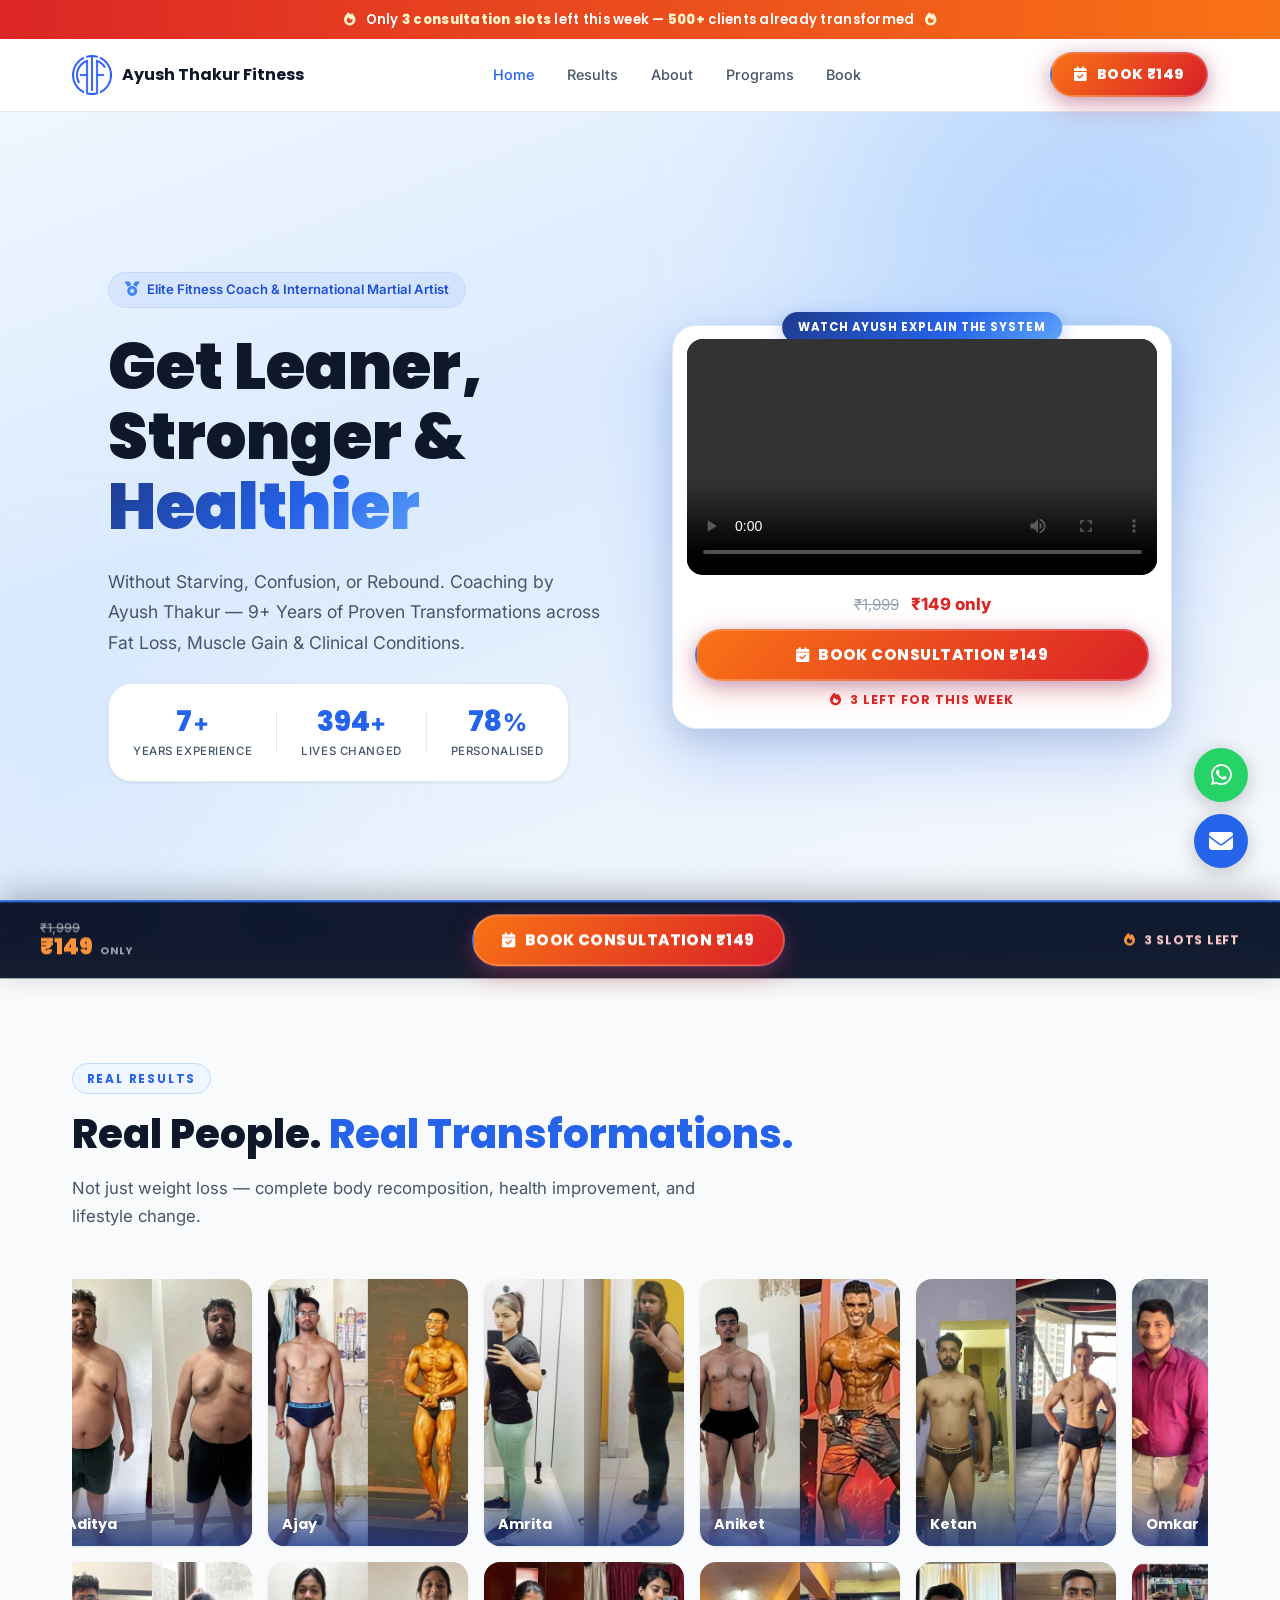
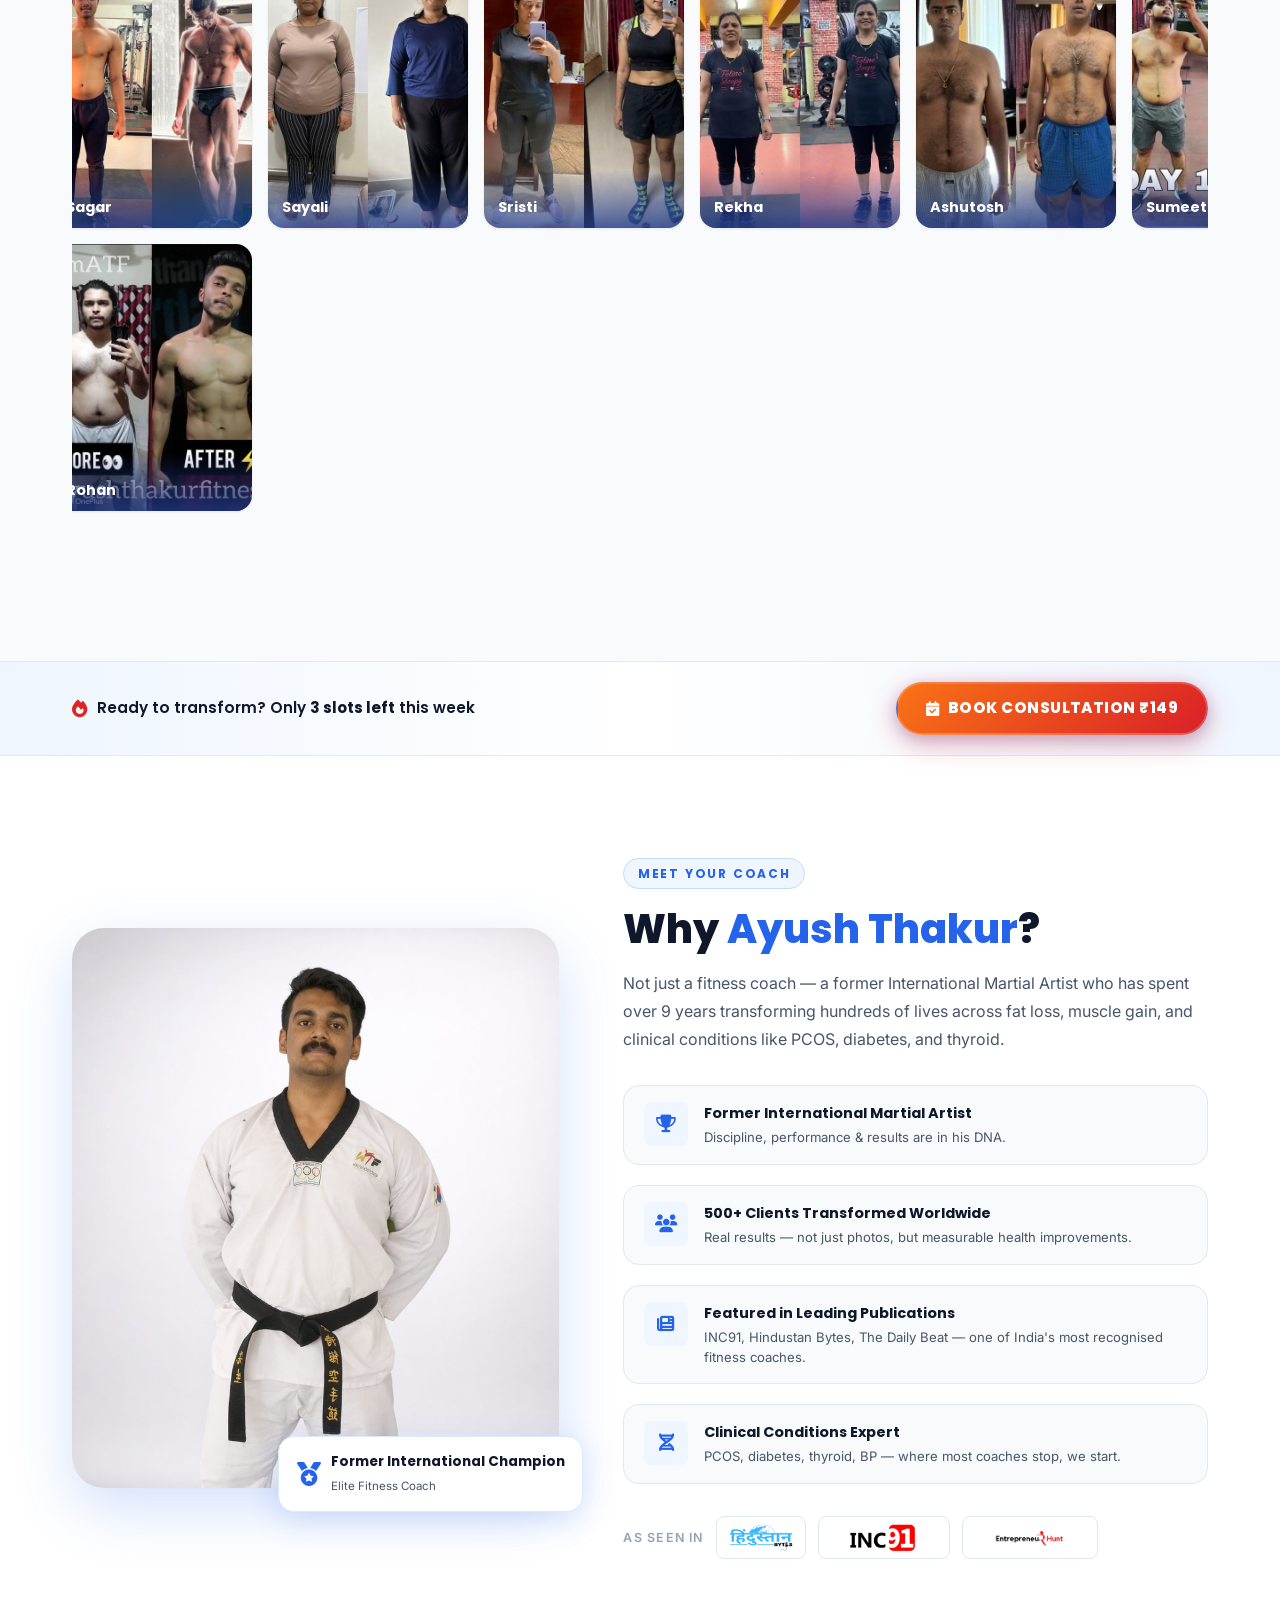
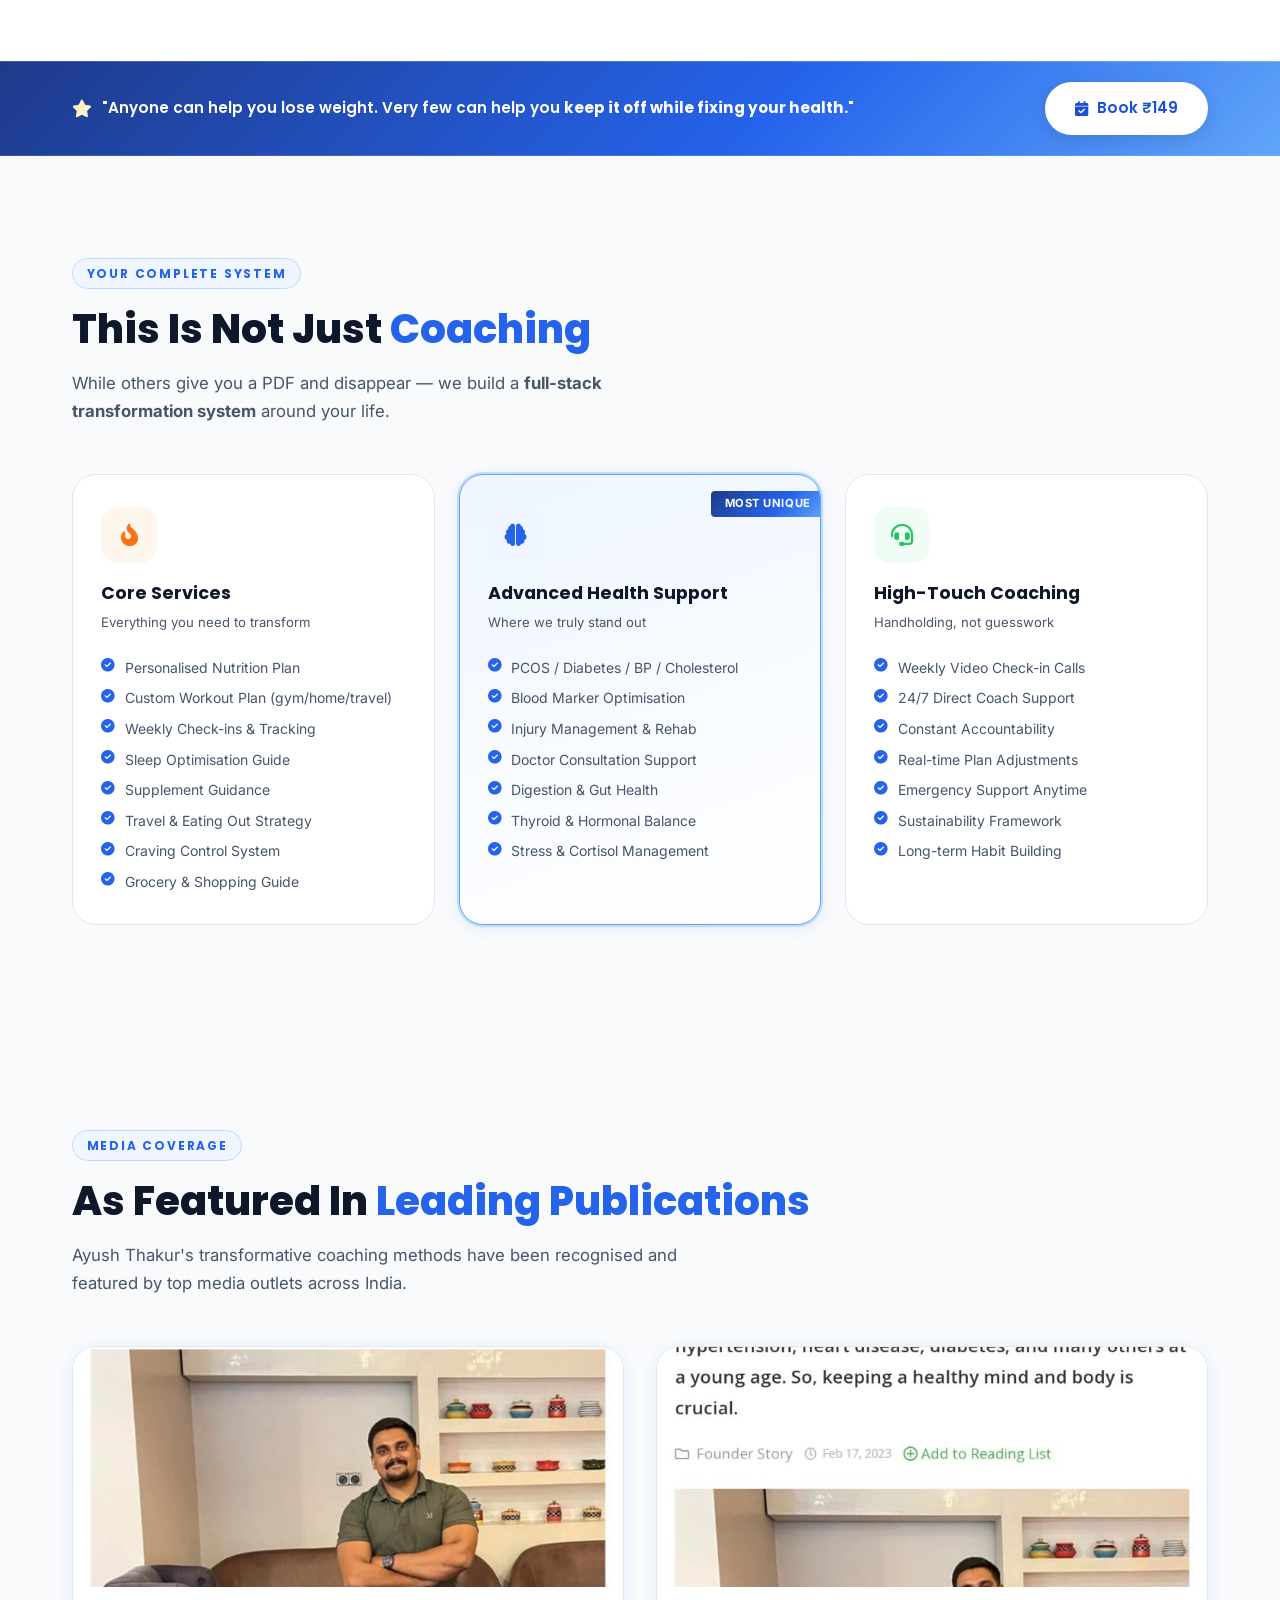
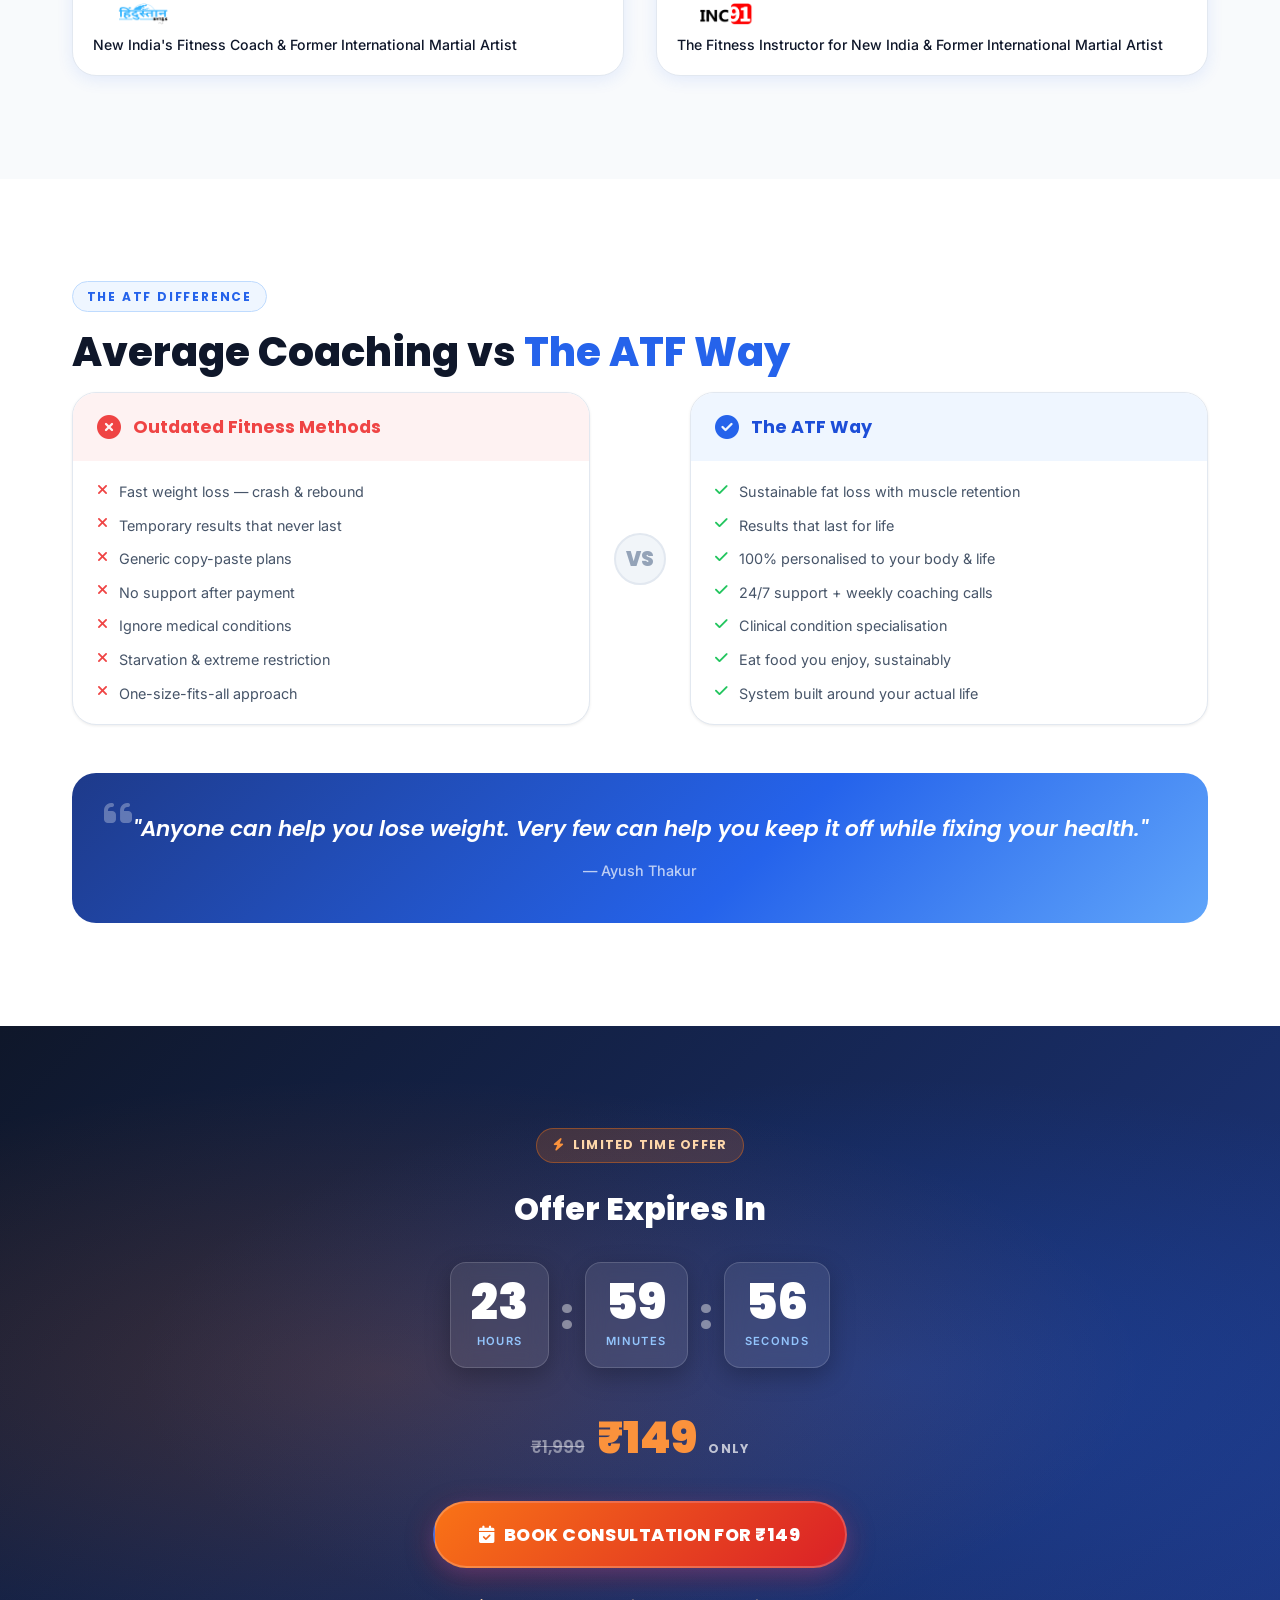
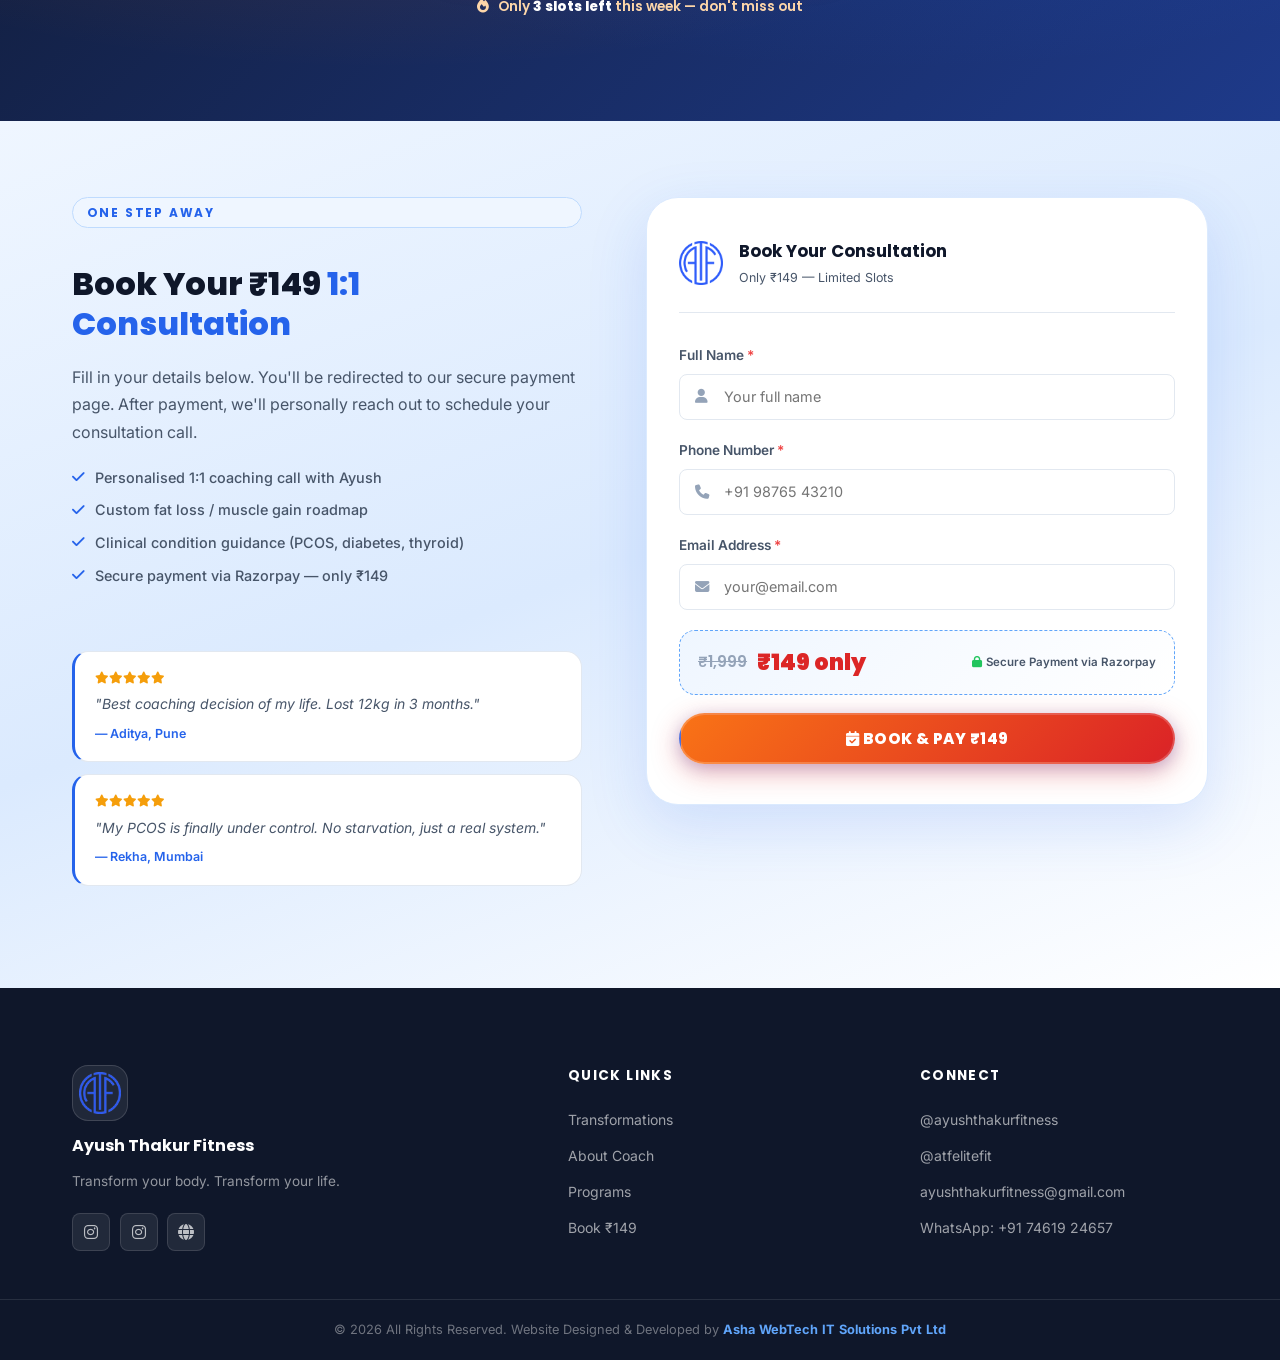
==== website/index.html @ 7e5366d6 "auto-commit for 009d2a69-27e5-4f21-a8a7-8f1dfe9dafe6" ====
<!DOCTYPE html>
<html lang="en">
<head>
    <meta charset="UTF-8">
    <meta name="viewport" content="width=device-width, initial-scale=1.0">
    <meta name="description" content="Book a 1:1 Consultation with Ayush Thakur — Elite Fitness Coach & Former International Martial Artist. Fat Loss, Muscle Gain & Clinical Conditions. Only ₹149.">
    <title>Ayush Thakur Fitness | Book Your ₹149 Consultation</title>
    <link rel="icon" type="image/x-icon" href="favicon.ico">
    <link rel="icon" type="image/png" sizes="32x32" href="images/favicon-32.png">
    <link rel="apple-touch-icon" href="images/apple-touch-icon.png">
    <link rel="preconnect" href="https://fonts.googleapis.com">
    <link rel="preconnect" href="https://fonts.gstatic.com" crossorigin>
    <link href="https://fonts.googleapis.com/css2?family=Poppins:wght@400;500;600;700;800;900&family=Inter:wght@400;500;600&display=swap" rel="stylesheet">
    <link rel="stylesheet" href="https://cdnjs.cloudflare.com/ajax/libs/font-awesome/6.5.0/css/all.min.css">
    <link rel="stylesheet" href="css/style.css">

    <!-- Meta Pixel -->
    <script>
    !function(f,b,e,v,n,t,s)
    {if(f.fbq)return;n=f.fbq=function(){n.callMethod?
    n.callMethod.apply(n,arguments):n.queue.push(arguments)};
    if(!f._fbq)f._fbq=n;n.push=n;n.loaded=!0;n.version='2.0';
    n.queue=[];t=b.createElement(e);t.async=!0;
    t.src=v;s=b.getElementsByTagName(e)[0];
    s.parentNode.insertBefore(t,s)}(window,document,'script',
    'https://connect.facebook.net/en_US/fbevents.js');
    fbq('init', '891206890606172');
    fbq('track', 'PageView');
    </script>
    <noscript><img height="1" width="1" style="display:none" src="https://www.facebook.com/tr?id=891206890606172&ev=PageView&noscript=1"/></noscript>
</head>
<body>

<!-- ========== URGENCY BANNER ========== -->
<div class="urgency-banner" data-testid="urgency-banner">
    <i class="fas fa-fire urgency-icon-left"></i>
    <span class="urgency-scroll">Only <strong>3 consultation slots</strong> left this week &mdash; <strong>500+</strong> clients already transformed</span>
    <i class="fas fa-fire urgency-icon-right"></i>
</div>

<!-- ========== VIEWER COUNT BAR (removed per client request) ========== -->

<!-- ========== NAVBAR ========== -->
<nav class="navbar" id="navbar" data-testid="navbar">
    <div class="container nav-inner">
        <a href="#hero" class="nav-logo" data-testid="nav-logo">
            <img src="images/logo.png" alt="ATF Fitness" height="44">
            <span>Ayush Thakur Fitness</span>
        </a>
        <ul class="nav-links" id="navLinks" data-testid="nav-links">
            <li><a href="#hero">Home</a></li>
            <li><a href="#results">Results</a></li>
            <li><a href="#about">About</a></li>
            <li><a href="#services">Programs</a></li>
            <li><a href="#book-form">Book</a></li>
        </ul>
        <a href="#book-form" class="btn btn-cta-pulse nav-cta" data-testid="nav-cta-btn">
            <i class="fas fa-calendar-check"></i> Book &#8377;149
        </a>
        <button class="nav-toggle" id="navToggle" aria-label="Toggle menu" data-testid="nav-toggle-btn">
            <i class="fas fa-bars" id="navIcon"></i>
        </button>
    </div>
    <div class="mobile-menu" id="mobileMenu" data-testid="mobile-menu">
        <a href="#hero" class="mobile-link">Home</a>
        <a href="#results" class="mobile-link">Results</a>
        <a href="#about" class="mobile-link">About</a>
        <a href="#services" class="mobile-link">Programs</a>
        <a href="#book-form" class="btn btn-cta-pulse mobile-cta" data-testid="mobile-cta-btn">
            <i class="fas fa-calendar-check"></i> Book Consultation &#8377;149
        </a>
    </div>
</nav>

<!-- ========== HERO WITH VIDEO ========== -->
<section class="hero" id="hero" data-testid="hero-section">
    <div class="hero-bg">
        <div class="hero-blob hero-blob-1"></div>
        <div class="hero-blob hero-blob-2"></div>
    </div>
    <div class="container hero-grid">
        <div class="hero-content" data-testid="hero-content">
            <div class="hero-badge" data-testid="hero-badge">
                <i class="fas fa-medal"></i>
                <span>Elite Fitness Coach &amp; International Martial Artist</span>
            </div>
            <h1 class="hero-h1">
                Get Leaner,<br>Stronger &amp;<br>
                <span class="highlight-text">Healthier</span>
            </h1>
            <p class="hero-sub">
                Without Starving, Confusion, or Rebound. Coaching by Ayush Thakur &mdash; 9+ Years of Proven Transformations across Fat Loss, Muscle Gain &amp; Clinical Conditions.
            </p>
            <div class="hero-stats" data-testid="hero-stats">
                <div class="stat">
                    <div class="stat-top"><span class="stat-num" data-target="9">0</span><span class="stat-suffix">+</span></div>
                    <span class="stat-lbl">Years Experience</span>
                </div>
                <div class="stat-sep"></div>
                <div class="stat">
                    <div class="stat-top"><span class="stat-num" data-target="500">0</span><span class="stat-suffix">+</span></div>
                    <span class="stat-lbl">Lives Changed</span>
                </div>
                <div class="stat-sep"></div>
                <div class="stat">
                    <div class="stat-top"><span class="stat-num" data-target="100">0</span><span class="stat-suffix">%</span></div>
                    <span class="stat-lbl">Personalised</span>
                </div>
            </div>
        </div>
        <!-- YouTube Video -->
        <div class="hero-video-col" data-testid="hero-video-col">
            <div class="video-frame">
                <div class="video-badge-top">Watch Ayush Explain the System</div>
                <div class="video-wrap" data-testid="hero-video">
                    <video controls playsinline webkit-playsinline preload="metadata">
                        <source src="https://atf.ayushthakurfitness.com/video.mp4" type="video/mp4">
                    </video>
                </div>
                <div class="video-cta-below">
                    <div class="price-row-sm">
                        <s>&#8377;1,999</s> &nbsp;<strong>&#8377;149 only</strong>
                    </div>
                    <a href="#book-form" class="btn btn-cta-pulse btn-full" data-testid="video-cta-btn">
                        <i class="fas fa-calendar-check"></i> Book Consultation &#8377;149
                    </a>
                    <p class="slots-sm"><i class="fas fa-fire"></i> 3 LEFT FOR THIS WEEK</p>
                </div>
            </div>
        </div>
    </div>
</section>

<!-- ========== MARQUEE ========== -->
<div class="marquee-strip" data-testid="marquee-strip">
    <div class="marquee-track">
        <div class="marquee-content">
            <span><i class="fas fa-bolt"></i> Fat Loss</span>
            <span><i class="fas fa-dumbbell"></i> Muscle Gain</span>
            <span><i class="fas fa-heart-pulse"></i> PCOS Management</span>
            <span><i class="fas fa-droplet"></i> Diabetes &amp; Thyroid</span>
            <span><i class="fas fa-arrows-rotate"></i> Lifestyle Transformation</span>
            <span><i class="fas fa-chart-line"></i> Blood Marker Optimisation</span>
            <span><i class="fas fa-person-running"></i> Injury Rehab</span>
            <span><i class="fas fa-moon"></i> Sleep Optimisation</span>
            <span><i class="fas fa-bolt"></i> Fat Loss</span>
            <span><i class="fas fa-dumbbell"></i> Muscle Gain</span>
            <span><i class="fas fa-heart-pulse"></i> PCOS Management</span>
            <span><i class="fas fa-droplet"></i> Diabetes &amp; Thyroid</span>
            <span><i class="fas fa-arrows-rotate"></i> Lifestyle Transformation</span>
            <span><i class="fas fa-chart-line"></i> Blood Marker Optimisation</span>
            <span><i class="fas fa-person-running"></i> Injury Rehab</span>
            <span><i class="fas fa-moon"></i> Sleep Optimisation</span>
        </div>
    </div>
</div>

<!-- ========== RESULTS / TRANSFORMATIONS ========== -->
<section class="section bg-light" id="results" data-testid="results-section">
    <div class="container">
        <div class="section-label">Real Results</div>
        <h2 class="section-h2">Real People. <span class="text-blue">Real Transformations.</span></h2>
        <p class="section-sub">Not just weight loss — complete body recomposition, health improvement, and lifestyle change.</p>
        <div class="transform-scroll-wrapper" data-testid="transformation-scroll">
            <div class="transform-grid" id="transformGrid" data-testid="transformation-grid">
                <div class="t-card" data-testid="t-aditya" data-lb-img="images/transformations/Aditya.jpg" data-lb-name="Aditya"><img src="images/transformations/Aditya.jpg" alt="Aditya Transformation" loading="lazy"><div class="t-overlay"><span>Aditya</span></div></div>
                <div class="t-card" data-testid="t-ajay" data-lb-img="images/transformations/Ajay.jpg" data-lb-name="Ajay"><img src="images/transformations/Ajay.jpg" alt="Ajay Transformation" loading="lazy"><div class="t-overlay"><span>Ajay</span></div></div>
                <div class="t-card" data-testid="t-amrita" data-lb-img="images/transformations/Amrita.jpg" data-lb-name="Amrita"><img src="images/transformations/Amrita.jpg" alt="Amrita Transformation" loading="lazy"><div class="t-overlay"><span>Amrita</span></div></div>
                <div class="t-card" data-testid="t-aniket" data-lb-img="images/transformations/Aniket.jpg" data-lb-name="Aniket"><img src="images/transformations/Aniket.jpg" alt="Aniket Transformation" loading="lazy"><div class="t-overlay"><span>Aniket</span></div></div>
                <div class="t-card" data-testid="t-ketan" data-lb-img="images/transformations/Ketan.jpg" data-lb-name="Ketan"><img src="images/transformations/Ketan.jpg" alt="Ketan Transformation" loading="lazy"><div class="t-overlay"><span>Ketan</span></div></div>
                <div class="t-card" data-testid="t-omkar" data-lb-img="images/transformations/Omkar.jpg" data-lb-name="Omkar"><img src="images/transformations/Omkar.jpg" alt="Omkar Transformation" loading="lazy"><div class="t-overlay"><span>Omkar</span></div></div>
                <div class="t-card" data-testid="t-sagar" data-lb-img="images/transformations/Sagar.jpg" data-lb-name="Sagar"><img src="images/transformations/Sagar.jpg" alt="Sagar Transformation" loading="lazy"><div class="t-overlay"><span>Sagar</span></div></div>
                <div class="t-card" data-testid="t-sayali" data-lb-img="images/transformations/Sayali.jpg" data-lb-name="Sayali"><img src="images/transformations/Sayali.jpg" alt="Sayali Transformation" loading="lazy"><div class="t-overlay"><span>Sayali</span></div></div>
                <div class="t-card" data-testid="t-sristi" data-lb-img="images/transformations/Sristi.jpg" data-lb-name="Sristi"><img src="images/transformations/Sristi.jpg" alt="Sristi Transformation" loading="lazy"><div class="t-overlay"><span>Sristi</span></div></div>
                <div class="t-card" data-testid="t-rekha" data-lb-img="images/transformations/Rekha.jpg" data-lb-name="Rekha"><img src="images/transformations/Rekha.jpg" alt="Rekha Transformation" loading="lazy"><div class="t-overlay"><span>Rekha</span></div></div>
                <div class="t-card" data-testid="t-ashutosh" data-lb-img="images/transformations/Ashutosh.jpg" data-lb-name="Ashutosh"><img src="images/transformations/Ashutosh.jpg" alt="Ashutosh Transformation" loading="lazy"><div class="t-overlay"><span>Ashutosh</span></div></div>
                <div class="t-card" data-testid="t-sumeet" data-lb-img="images/transformations/Sumeet.jpg" data-lb-name="Sumeet"><img src="images/transformations/Sumeet.jpg" alt="Sumeet Transformation" loading="lazy"><div class="t-overlay"><span>Sumeet</span></div></div>
                <div class="t-card" data-testid="t-rohan" data-lb-img="images/transformations/Rohan raut.jpg" data-lb-name="Rohan"><img src="images/transformations/Rohan raut.jpg" alt="Rohan Transformation" loading="lazy"><div class="t-overlay"><span>Rohan</span></div></div>
            </div>
        </div>
    </div>
</section>

<!-- ========== BOOK CTA STRIP 1 ========== -->
<div class="cta-strip" data-testid="cta-strip-1">
    <div class="container cta-strip-inner">
        <div class="cta-strip-text">
            <i class="fas fa-fire"></i>
            <span>Ready to transform? Only <strong>3 slots left</strong> this week</span>
        </div>
        <a href="#book-form" class="btn btn-cta-pulse" data-testid="cta-strip-1-btn">
            <i class="fas fa-calendar-check"></i> Book Consultation &#8377;149
        </a>
    </div>
</div>

<!-- ========== INTRODUCTION / ABOUT ========== -->
<section class="section bg-white" id="about" data-testid="about-section">
    <div class="container">
        <div class="cred-grid">
            <div class="cred-img-col reveal-left" data-testid="cred-img-col">
                <div class="cred-img-wrap">
                    <img src="images/coach/coach_new_2.jpg" alt="Ayush Thakur - Former International Champion & Fitness Coach" class="cred-img" loading="lazy">
                    <div class="cred-float-badge" data-testid="cred-float-badge">
                        <i class="fas fa-medal"></i>
                        <div>
                            <strong>Former International Champion</strong>
                            <span>Elite Fitness Coach</span>
                        </div>
                    </div>
                </div>
            </div>
            <div class="cred-content-col reveal-right" data-testid="cred-content">
                <div class="section-label">Meet Your Coach</div>
                <h2 class="section-h2">Why <span class="text-blue">Ayush Thakur</span>?</h2>
                <p class="cred-desc">Not just a fitness coach — a former International Martial Artist who has spent over 9 years transforming hundreds of lives across fat loss, muscle gain, and clinical conditions like PCOS, diabetes, and thyroid.</p>
                <div class="cred-highlights" data-testid="cred-highlights">
                    <div class="cred-item">
                        <div class="cred-icon"><i class="fas fa-trophy"></i></div>
                        <div><strong>Former International Martial Artist</strong><p>Discipline, performance &amp; results are in his DNA.</p></div>
                    </div>
                    <div class="cred-item">
                        <div class="cred-icon"><i class="fas fa-users"></i></div>
                        <div><strong>500+ Clients Transformed Worldwide</strong><p>Real results — not just photos, but measurable health improvements.</p></div>
                    </div>
                    <div class="cred-item">
                        <div class="cred-icon"><i class="fas fa-newspaper"></i></div>
                        <div><strong>Featured in Leading Publications</strong><p>INC91, Hindustan Bytes, The Daily Beat — one of India's most recognised fitness coaches.</p></div>
                    </div>
                    <div class="cred-item">
                        <div class="cred-icon"><i class="fas fa-dna"></i></div>
                        <div><strong>Clinical Conditions Expert</strong><p>PCOS, diabetes, thyroid, BP — where most coaches stop, we start.</p></div>
                    </div>
                </div>
                <div class="press-row" data-testid="press-row">
                    <span class="press-label">As seen in</span>
                    <a href="https://hindustanbytes.com/ayush-thakur-new-indias-fitness-coach-and-a-former-international-martial-artist" target="_blank" rel="noopener" class="press-logo-link" data-testid="press-hindustan">
                        <img src="images/Hindustan Bytes.png" alt="Hindustan Bytes" class="press-logo-img">
                    </a>
                    <a href="https://www.inc91.com/ayush-thakur-is-the-fitness-instructor-for-new-india-and-a-former-international-martial-artist" target="_blank" rel="noopener" class="press-logo-link" data-testid="press-inc91">
                        <img src="images/INC91.png" alt="INC91" class="press-logo-img">
                    </a>
                    <a href="https://www.entrepreneurhunt.com/ayush-thakur-new-indias-fitness-coach-and-a-former-international-martial-artist" target="_blank" rel="noopener" class="press-logo-link" data-testid="press-entrepreneurhunt">
                        <img src="images/Entrepreneur Hunt.png" alt="Entrepreneur Hunt" class="press-logo-img">
                    </a>
                </div>
            </div>
        </div>
    </div>
</section>

<!-- ========== BOOK CTA STRIP 2 ========== -->
<div class="cta-strip cta-strip-dark" data-testid="cta-strip-2">
    <div class="container cta-strip-inner">
        <div class="cta-strip-text">
            <i class="fas fa-star"></i>
            <span>"Anyone can help you lose weight. Very few can help you <strong>keep it off while fixing your health.</strong>"</span>
        </div>
        <a href="#book-form" class="btn btn-white" data-testid="cta-strip-2-btn">
            <i class="fas fa-calendar-check"></i> Book &#8377;149
        </a>
    </div>
</div>

<!-- ========== SERVICES / FULL-STACK SYSTEM ========== -->
<section class="section bg-light" id="services" data-testid="services-section">
    <div class="container">
        <div class="section-label">Your Complete System</div>
        <h2 class="section-h2">This Is Not Just <span class="text-blue">Coaching</span></h2>
        <p class="section-sub">While others give you a PDF and disappear — we build a <strong>full-stack transformation system</strong> around your life.</p>
        <div class="services-grid" data-testid="services-grid">
            <div class="service-card reveal" data-testid="service-core">
                <div class="service-card-top">
                    <div class="scard-icon orange"><i class="fas fa-fire-flame-curved"></i></div>
                    <h3>Core Services</h3><p>Everything you need to transform</p>
                </div>
                <ul class="check-list">
                    <li><i class="fas fa-check-circle"></i> Personalised Nutrition Plan</li>
                    <li><i class="fas fa-check-circle"></i> Custom Workout Plan (gym/home/travel)</li>
                    <li><i class="fas fa-check-circle"></i> Weekly Check-ins &amp; Tracking</li>
                    <li><i class="fas fa-check-circle"></i> Sleep Optimisation Guide</li>
                    <li><i class="fas fa-check-circle"></i> Supplement Guidance</li>
                    <li><i class="fas fa-check-circle"></i> Travel &amp; Eating Out Strategy</li>
                    <li><i class="fas fa-check-circle"></i> Craving Control System</li>
                    <li><i class="fas fa-check-circle"></i> Grocery &amp; Shopping Guide</li>
                </ul>
            </div>
            <div class="service-card service-featured reveal" data-testid="service-advanced">
                <div class="service-badge-ribbon">Most Unique</div>
                <div class="service-card-top">
                    <div class="scard-icon blue"><i class="fas fa-brain"></i></div>
                    <h3>Advanced Health Support</h3><p>Where we truly stand out</p>
                </div>
                <ul class="check-list">
                    <li><i class="fas fa-check-circle"></i> PCOS / Diabetes / BP / Cholesterol</li>
                    <li><i class="fas fa-check-circle"></i> Blood Marker Optimisation</li>
                    <li><i class="fas fa-check-circle"></i> Injury Management &amp; Rehab</li>
                    <li><i class="fas fa-check-circle"></i> Doctor Consultation Support</li>
                    <li><i class="fas fa-check-circle"></i> Digestion &amp; Gut Health</li>
                    <li><i class="fas fa-check-circle"></i> Thyroid &amp; Hormonal Balance</li>
                    <li><i class="fas fa-check-circle"></i> Stress &amp; Cortisol Management</li>
                </ul>
            </div>
            <div class="service-card reveal" data-testid="service-coaching">
                <div class="service-card-top">
                    <div class="scard-icon green"><i class="fas fa-headset"></i></div>
                    <h3>High-Touch Coaching</h3><p>Handholding, not guesswork</p>
                </div>
                <ul class="check-list">
                    <li><i class="fas fa-check-circle"></i> Weekly Video Check-in Calls</li>
                    <li><i class="fas fa-check-circle"></i> 24/7 Direct Coach Support</li>
                    <li><i class="fas fa-check-circle"></i> Constant Accountability</li>
                    <li><i class="fas fa-check-circle"></i> Real-time Plan Adjustments</li>
                    <li><i class="fas fa-check-circle"></i> Emergency Support Anytime</li>
                    <li><i class="fas fa-check-circle"></i> Sustainability Framework</li>
                    <li><i class="fas fa-check-circle"></i> Long-term Habit Building</li>
                </ul>
            </div>
        </div>
    </div>
</section>

<!-- ========== MEDIA COVERAGE SECTION ========== -->
<section class="section bg-light" id="media-coverage" data-testid="media-coverage-section">
    <div class="container">
        <div class="section-label">Media Coverage</div>
        <h2 class="section-h2">As Featured In <span class="text-blue">Leading Publications</span></h2>
        <p class="section-sub">Ayush Thakur's transformative coaching methods have been recognised and featured by top media outlets across India.</p>
        <div class="articles-grid" data-testid="articles-grid">
            <a href="https://hindustanbytes.com/ayush-thakur-new-indias-fitness-coach-and-a-former-international-martial-artist" target="_blank" rel="noopener" class="article-card" data-testid="article-hindustan">
                <div class="article-img-wrap">
                    <img src="images/Hindustan Bytes.jpeg" alt="Hindustan Bytes Article - Ayush Thakur" loading="lazy">
                    <div class="article-overlay"><i class="fas fa-external-link-alt"></i> Read Article</div>
                </div>
                <div class="article-info">
                    <img src="images/Hindustan Bytes.png" alt="Hindustan Bytes" class="article-pub-logo">
                    <p class="article-title">New India's Fitness Coach & Former International Martial Artist</p>
                </div>
            </a>
            <a href="https://www.inc91.com/ayush-thakur-is-the-fitness-instructor-for-new-india-and-a-former-international-martial-artist" target="_blank" rel="noopener" class="article-card" data-testid="article-inc91">
                <div class="article-img-wrap">
                    <img src="images/INC91.jpeg" alt="INC91 Article - Ayush Thakur" loading="lazy">
                    <div class="article-overlay"><i class="fas fa-external-link-alt"></i> Read Article</div>
                </div>
                <div class="article-info">
                    <img src="images/INC91.png" alt="INC91" class="article-pub-logo">
                    <p class="article-title">The Fitness Instructor for New India & Former International Martial Artist</p>
                </div>
            </a>
        </div>
    </div>
</section>

<!-- ========== PHILOSOPHY ========== -->
<section class="section bg-white" id="philosophy" data-testid="philosophy-section">
    <div class="container">
        <div class="section-label">The ATF Difference</div>
        <h2 class="section-h2">Average Coaching vs <span class="text-blue">The ATF Way</span></h2>
        <div class="philosophy-wrap reveal" data-testid="philosophy-compare">
            <div class="philo-col philo-bad">
                <div class="philo-header philo-header-bad"><i class="fas fa-times-circle"></i><h3>Outdated Fitness Methods</h3></div>
                <ul>
                    <li><i class="fas fa-times"></i> Fast weight loss &mdash; crash &amp; rebound</li>
                    <li><i class="fas fa-times"></i> Temporary results that never last</li>
                    <li><i class="fas fa-times"></i> Generic copy-paste plans</li>
                    <li><i class="fas fa-times"></i> No support after payment</li>
                    <li><i class="fas fa-times"></i> Ignore medical conditions</li>
                    <li><i class="fas fa-times"></i> Starvation &amp; extreme restriction</li>
                    <li><i class="fas fa-times"></i> One-size-fits-all approach</li>
                </ul>
            </div>
            <div class="philo-vs"><span>VS</span></div>
            <div class="philo-col philo-good">
                <div class="philo-header philo-header-good"><i class="fas fa-check-circle"></i><h3>The ATF Way</h3></div>
                <ul>
                    <li><i class="fas fa-check"></i> Sustainable fat loss with muscle retention</li>
                    <li><i class="fas fa-check"></i> Results that last for life</li>
                    <li><i class="fas fa-check"></i> 100% personalised to your body &amp; life</li>
                    <li><i class="fas fa-check"></i> 24/7 support + weekly coaching calls</li>
                    <li><i class="fas fa-check"></i> Clinical condition specialisation</li>
                    <li><i class="fas fa-check"></i> Eat food you enjoy, sustainably</li>
                    <li><i class="fas fa-check"></i> System built around your actual life</li>
                </ul>
            </div>
        </div>
        <div class="philosophy-quote" data-testid="philosophy-quote">
            <i class="fas fa-quote-left quote-icon"></i>
            <p>"Anyone can help you lose weight. Very few can help you keep it off while fixing your health."</p>
            <span>&mdash; Ayush Thakur</span>
        </div>
    </div>
</section>

<!-- ========== TIMER + URGENCY OFFER ========== -->
<section class="section timer-section" id="timer-offer" data-testid="timer-section">
    <div class="container timer-inner">
        <div class="timer-badge"><i class="fas fa-bolt"></i> Limited Time Offer</div>
        <h2 class="timer-h2">Offer Expires In</h2>
        <div class="timer-display" data-testid="countdown-timer">
            <div class="timer-block"><span id="t-hours">23</span><small>Hours</small></div>
            <div class="timer-colon">:</div>
            <div class="timer-block"><span id="t-mins">59</span><small>Minutes</small></div>
            <div class="timer-colon">:</div>
            <div class="timer-block"><span id="t-secs">59</span><small>Seconds</small></div>
        </div>
        <div class="timer-price">
            <s>&#8377;1,999</s>
            <span class="timer-price-now">&#8377;149 <small>only</small></span>
        </div>
        <a href="#book-form" class="btn btn-cta-pulse btn-xl" data-testid="timer-cta-btn">
            <i class="fas fa-calendar-check"></i> Book Consultation for &#8377;149
        </a>
        <p class="timer-slots"><i class="fas fa-fire"></i> Only <strong>3 slots left</strong> this week &mdash; don't miss out</p>
    </div>
</section>

<!-- ========== LEAD FORM (Name + Phone + Email → Razorpay) ========== -->
<section class="section bg-gradient-soft" id="book-form" data-testid="book-form-section">
    <div class="container">
        <div class="form-grid">
            <div class="form-left" data-testid="form-left">
                <div class="section-label">One Step Away</div>
                <h2 class="form-h2">Book Your ₹149 <span class="text-blue">1:1 Consultation</span></h2>
                <p class="form-sub">Fill in your details below. You'll be redirected to our secure payment page. After payment, we'll personally reach out to schedule your consultation call.</p>
                <ul class="form-benefits" data-testid="form-benefits">
                    <li><i class="fas fa-check"></i> Personalised 1:1 coaching call with Ayush</li>
                    <li><i class="fas fa-check"></i> Custom fat loss / muscle gain roadmap</li>
                    <li><i class="fas fa-check"></i> Clinical condition guidance (PCOS, diabetes, thyroid)</li>
                    <li><i class="fas fa-check"></i> Secure payment via Razorpay &mdash; only &#8377;149</li>
                </ul>
            </div>
            <div class="form-right" data-testid="form-right" id="form-right">
                <div class="form-card">
                    <div class="form-card-head">
                        <img src="images/logo.png" alt="ATF" height="44">
                        <div>
                            <h3>Book Your Consultation</h3>
                            <p>Only &#8377;149 &mdash; Limited Slots</p>
                        </div>
                    </div>
                    <form id="leadForm" data-testid="lead-form" novalidate>
                        <div class="form-group" data-testid="form-group-name">
                            <label for="fname">Full Name <span class="req">*</span></label>
                            <div class="inp-wrap">
                                <i class="fas fa-user"></i>
                                <input type="text" id="fname" name="name" placeholder="Your full name" required data-testid="input-name">
                            </div>
                        </div>
                        <div class="form-group" data-testid="form-group-phone">
                            <label for="fphone">Phone Number <span class="req">*</span></label>
                            <div class="inp-wrap">
                                <i class="fas fa-phone"></i>
                                <input type="tel" id="fphone" name="phone" placeholder="+91 98765 43210" required data-testid="input-phone">
                            </div>
                        </div>
                        <div class="form-group" data-testid="form-group-email">
                            <label for="femail">Email Address <span class="req">*</span></label>
                            <div class="inp-wrap">
                                <i class="fas fa-envelope"></i>
                                <input type="email" id="femail" name="email" placeholder="your@email.com" required data-testid="input-email">
                            </div>
                        </div>
                        <div class="form-price-display" data-testid="form-price-display">
                            <s>&#8377;1,999</s>
                            <span>&#8377;149 only</span>
                            <small><i class="fas fa-lock"></i> Secure Payment via Razorpay</small>
                        </div>
                        <button type="submit" class="btn btn-cta-pulse btn-full" id="submitBtn" data-testid="form-submit-btn">
                            <span id="btnText"><i class="fas fa-calendar-check"></i> Book &amp; Pay &#8377;149</span>
                            <span id="btnLoader" style="display:none"><i class="fas fa-spinner fa-spin"></i> Processing...</span>
                        </button>
                        <div id="formMsg" class="form-msg" style="display:none;" data-testid="form-message"></div>
                    </form>
                </div>
            </div>
            <div class="form-testimonials" data-testid="form-testimonials">
                <div class="ftesti">
                    <div class="ftesti-stars"><i class="fas fa-star"></i><i class="fas fa-star"></i><i class="fas fa-star"></i><i class="fas fa-star"></i><i class="fas fa-star"></i></div>
                    <p>"Best coaching decision of my life. Lost 12kg in 3 months."</p>
                    <span>— Aditya, Pune</span>
                </div>
                <div class="ftesti">
                    <div class="ftesti-stars"><i class="fas fa-star"></i><i class="fas fa-star"></i><i class="fas fa-star"></i><i class="fas fa-star"></i><i class="fas fa-star"></i></div>
                    <p>"My PCOS is finally under control. No starvation, just a real system."</p>
                    <span>— Rekha, Mumbai</span>
                </div>
            </div>
        </div>
    </div>
</section>

<!-- ========== FOOTER ========== -->
<footer class="footer" data-testid="footer">
    <div class="container footer-grid">
        <div class="footer-brand" data-testid="footer-brand">
            <img src="images/logo.png" alt="ATF Fitness" height="52">
            <p class="fb-name">Ayush Thakur Fitness</p>
            <p class="fb-tag">Transform your body. Transform your life.</p>
            <div class="footer-social" data-testid="footer-social">
                <a href="https://www.instagram.com/ayushthakurfitness" target="_blank" rel="noopener" aria-label="Personal Instagram" data-testid="social-insta-1"><i class="fab fa-instagram"></i></a>
                <a href="https://www.instagram.com/atfelitefit" target="_blank" rel="noopener" aria-label="ATF Instagram" data-testid="social-insta-2"><i class="fab fa-instagram"></i></a>
                <a href="https://ayushthakurfitness.com" target="_blank" rel="noopener" aria-label="Website" data-testid="social-website"><i class="fas fa-globe"></i></a>
            </div>
        </div>
        <div class="footer-col" data-testid="footer-links">
            <h4>Quick Links</h4>
            <ul>
                <li><a href="#results">Transformations</a></li>
                <li><a href="#about">About Coach</a></li>
                <li><a href="#services">Programs</a></li>
                <li><a href="#book-form">Book &#8377;149</a></li>
            </ul>
        </div>
        <div class="footer-col" data-testid="footer-connect">
            <h4>Connect</h4>
            <ul>
                <li><a href="https://www.instagram.com/ayushthakurfitness" target="_blank" rel="noopener">@ayushthakurfitness</a></li>
                <li><a href="https://www.instagram.com/atfelitefit" target="_blank" rel="noopener">@atfelitefit</a></li>
                <li><a href="mailto:ayushthakurfitness@gmail.com">ayushthakurfitness@gmail.com</a></li>
                <li><a href="https://wa.me/917461924657" target="_blank" rel="noopener">WhatsApp: +91 74619 24657</a></li>
            </ul>
        </div>
    </div>
    <div class="footer-bottom" data-testid="footer-bottom">
        <p>&copy; 2026 All Rights Reserved. Website Designed &amp; Developed by <a href="https://ashawebtechitsolutions.com/" target="_blank" rel="noopener"><strong>Asha</strong></a> <a href="https://chandrabhansingh.in/" target="_blank" rel="noopener"><strong>WebTech</strong></a> <a href="https://marketingtech.in/" target="_blank" rel="noopener"><strong>IT</strong></a> <a href="https://algotrivo.com/" target="_blank" rel="noopener"><strong>Solutions</strong></a> <a href="https://vanshtechnologies.in/" target="_blank" rel="noopener"><strong>Pvt</strong></a> <a href="https://codetunix.com/" target="_blank" rel="noopener"><strong>Ltd</strong></a></p>
    </div>
</footer>

<!-- ========== STICKY BOTTOM CTA BAR ========== -->
<div class="sticky-book-bar" id="stickyBar" data-testid="sticky-book-bar">
    <div class="sticky-bar-inner">
        <div class="sticky-bar-price">
            <s>&#8377;1,999</s>
            <strong>&#8377;149 <span>only</span></strong>
        </div>
        <a href="#book-form" class="btn btn-cta-pulse" data-testid="sticky-bar-cta">
            <i class="fas fa-calendar-check"></i> Book Consultation &#8377;149
        </a>
        <div class="sticky-bar-slots">
            <i class="fas fa-fire"></i> 3 slots left
        </div>
    </div>
</div>

<!-- ========== SOCIAL PROOF NOTIFICATION ========== -->
<div class="sp-notification" id="spNotification" data-testid="social-proof-popup" style="display:none;">
    <div class="sp-avatar" id="spAvatar">P</div>
    <div class="sp-body">
        <div class="sp-text" id="spText">Priya from Mumbai just booked</div>
        <div class="sp-meta"><span class="sp-dot"></span><span class="sp-time">Just now</span></div>
    </div>
</div>

<!-- ========== IMAGE LIGHTBOX ========== -->
<div class="lightbox-overlay" id="lightboxOverlay" data-testid="lightbox-overlay">
    <button class="lightbox-close" id="lightboxClose" aria-label="Close"><i class="fas fa-times"></i></button>
    <div class="lightbox-content">
        <img src="" alt="" id="lightboxImg" class="lightbox-img">
        <p class="lightbox-caption" id="lightboxCaption"></p>
    </div>
</div>

<!-- Sticky Contact Buttons -->
<div class="sticky-contact" data-testid="sticky-contact">
    <a href="https://wa.me/917461924657" target="_blank" rel="noopener" class="sticky-btn sticky-wa" data-testid="sticky-whatsapp" aria-label="WhatsApp Us" title="WhatsApp: +91 74619 24657">
        <i class="fab fa-whatsapp"></i>
    </a>
    <a href="mailto:ayushthakurfitness@gmail.com" class="sticky-btn sticky-email" data-testid="sticky-email" aria-label="Email Us" title="ayushthakurfitness@gmail.com">
        <i class="fas fa-envelope"></i>
    </a>
</div>

<script src="js/script.js"></script>
</body>
</html>
---- website/css/style.css ----
/* =========================================
   ATF FITNESS — STYLE.CSS
   White + Blue + Gradient Theme
   ========================================= */

/* ---------- RESET & BASE ---------- */
*, *::before, *::after { box-sizing: border-box; margin: 0; padding: 0; }
html { scroll-behavior: smooth; font-size: 16px; }
html, body { height: 100%; }
body {
    font-family: 'Inter', sans-serif;
    color: #0F172A;
    background: #ffffff;
    line-height: 1.6;
    overflow-x: hidden;
    margin: 0;
    padding: 0;
}
img { max-width: 100%; display: block; }
a { text-decoration: none; color: inherit; }
ul { list-style: none; }
button { cursor: pointer; font-family: inherit; border: none; background: none; }
input, select, textarea { font-family: inherit; }

/* ---------- CSS VARIABLES ---------- */
:root {
    --blue-900: #1E3A8A;
    --blue-800: #1E40AF;
    --blue-700: #1D4ED8;
    --blue-600: #2563EB;
    --blue-500: #3B82F6;
    --blue-400: #60A5FA;
    --blue-200: #BFDBFE;
    --blue-100: #DBEAFE;
    --blue-50:  #EFF6FF;
    --white:    #FFFFFF;
    --gray-50:  #F8FAFC;
    --gray-100: #F1F5F9;
    --gray-200: #E2E8F0;
    --gray-400: #94A3B8;
    --gray-600: #475569;
    --gray-900: #0F172A;
    --red-500:  #EF4444;
    --green-500:#22C55E;
    --orange-500:#F97316;
    --gradient-main: linear-gradient(135deg, #1E3A8A 0%, #2563EB 60%, #60A5FA 100%);
    --gradient-soft: linear-gradient(160deg, #EFF6FF 0%, #DBEAFE 50%, #ffffff 100%);
    --gradient-hero: linear-gradient(160deg, #EFF6FF 0%, #DBEAFE 40%, #F8FAFC 100%);
    --shadow-sm:  0 1px 3px rgba(0,0,0,0.08);
    --shadow-md:  0 4px 16px rgba(37,99,235,0.10);
    --shadow-lg:  0 10px 40px rgba(37,99,235,0.15);
    --shadow-xl:  0 20px 60px rgba(37,99,235,0.20);
    --radius-sm:  8px;
    --radius-md:  16px;
    --radius-lg:  24px;
    --radius-xl:  32px;
    --transition: 0.3s ease;
    --container:  1200px;
}

/* ---------- CONTAINER ---------- */
.container {
    max-width: var(--container);
    margin: 0 auto;
    padding: 0 clamp(1rem, 4vw, 2rem);
}

/* ---------- SECTION BASE ---------- */
.section { padding: clamp(4rem, 8vw, 7rem) 0; }
.bg-white { background: var(--white); }
.bg-light { background: var(--gray-50); }
.bg-gradient { background: var(--gradient-main); }
.bg-gradient-soft { background: var(--gradient-soft); }
.text-center { text-align: center; }
.mt-2 { margin-top: 2rem; }

/* ---------- TYPOGRAPHY ---------- */
.section-label {
    display: inline-flex;
    align-items: center;
    gap: 0.5rem;
    font-family: 'Poppins', sans-serif;
    font-size: 0.75rem;
    font-weight: 700;
    letter-spacing: 0.15em;
    text-transform: uppercase;
    color: var(--blue-600);
    background: var(--blue-50);
    border: 1px solid var(--blue-200);
    padding: 0.3rem 0.85rem;
    border-radius: 50px;
    margin-bottom: 1rem;
}
.section-label.light { color: var(--blue-200); background: rgba(255,255,255,0.1); border-color: rgba(255,255,255,0.25); }

.section-h2 {
    font-family: 'Poppins', sans-serif;
    font-size: clamp(1.55rem, 3.6vw, 2.5rem);
    font-weight: 800;
    line-height: 1.2;
    color: var(--gray-900);
    margin-bottom: 1rem;
}
.section-h2.white { color: #fff; }
.section-sub {
    font-size: 1.05rem;
    color: var(--gray-600);
    max-width: 640px;
    margin-bottom: 3rem;
    line-height: 1.7;
}
.text-blue { color: var(--blue-600); }
.text-lightblue { color: var(--blue-200); }
.text-gradient {
    background: var(--gradient-main);
    -webkit-background-clip: text;
    -webkit-text-fill-color: transparent;
    background-clip: text;
}

/* ---------- BUTTONS ---------- */
.btn {
    display: inline-flex;
    align-items: center;
    justify-content: center;
    gap: 0.55rem;
    font-family: 'Poppins', sans-serif;
    font-weight: 600;
    font-size: 0.95rem;
    border-radius: 50px;
    padding: 0.75rem 1.75rem;
    transition: transform var(--transition), box-shadow var(--transition), background var(--transition);
    cursor: pointer;
    border: 2px solid transparent;
}
.btn-primary {
    background: var(--gradient-main);
    color: #fff;
    box-shadow: 0 4px 18px rgba(37,99,235,0.35);
}
.btn-primary:hover { transform: translateY(-2px); box-shadow: 0 8px 28px rgba(37,99,235,0.45); }
.btn-outline {
    background: transparent;
    color: var(--blue-600);
    border-color: var(--blue-600);
}
.btn-outline:hover { background: var(--blue-50); transform: translateY(-2px); }
.btn-ghost {
    background: rgba(255,255,255,0.15);
    color: var(--blue-700);
    border-color: var(--blue-200);
}
.btn-ghost:hover { background: var(--blue-50); }
.btn-white {
    background: #fff;
    color: var(--blue-700);
    box-shadow: 0 4px 18px rgba(0,0,0,0.12);
}
.btn-white:hover { transform: translateY(-2px); box-shadow: 0 8px 28px rgba(0,0,0,0.18); }
.btn-lg { padding: 0.9rem 2.2rem; font-size: 1rem; }
.btn-xl { padding: 1.1rem 2.8rem; font-size: 1.1rem; }
.btn-full { width: 100%; }

/* ============================================
   NAVBAR
   ============================================ */
.navbar {
    position: sticky;
    top: 0;
    z-index: 1000;
    background: rgba(255,255,255,0.92);
    backdrop-filter: blur(20px);
    -webkit-backdrop-filter: blur(20px);
    border-bottom: 1px solid var(--gray-200);
    transition: box-shadow var(--transition);
}
.navbar.scrolled { box-shadow: 0 4px 24px rgba(37,99,235,0.10); }
.nav-inner {
    display: flex;
    align-items: center;
    justify-content: space-between;
    height: 72px;
    gap: 1.5rem;
}
.nav-logo {
    display: flex;
    align-items: center;
    gap: 0.65rem;
    font-family: 'Poppins', sans-serif;
    font-weight: 700;
    font-size: 1rem;
    color: var(--gray-900);
    white-space: nowrap;
}
.nav-logo img { height: 40px; width: auto; }
.nav-links {
    display: flex;
    align-items: center;
    gap: 0.25rem;
    flex: 1;
    justify-content: center;
}
.nav-links a {
    font-family: 'Inter', sans-serif;
    font-weight: 500;
    font-size: 0.9rem;
    color: var(--gray-600);
    padding: 0.45rem 0.9rem;
    border-radius: var(--radius-sm);
    transition: color var(--transition), background var(--transition);
}
.nav-links a:hover { color: var(--blue-600); background: var(--blue-50); }
.nav-cta { padding: 0.55rem 1.4rem; font-size: 0.9rem; }
.nav-toggle {
    display: none;
    width: 40px; height: 40px;
    align-items: center; justify-content: center;
    border-radius: var(--radius-sm);
    background: var(--blue-50);
    color: var(--blue-600);
    font-size: 1.1rem;
}
.mobile-menu {
    display: none;
    flex-direction: column;
    padding: 1rem 1.5rem 1.5rem;
    background: #fff;
    border-top: 1px solid var(--gray-200);
    gap: 0.25rem;
}
.mobile-menu.open { display: flex; }
.mobile-link {
    font-family: 'Inter', sans-serif;
    font-weight: 500;
    font-size: 1rem;
    color: var(--gray-700, var(--gray-600));
    padding: 0.75rem 1rem;
    border-radius: var(--radius-sm);
    transition: background var(--transition), color var(--transition);
}
.mobile-link:hover { background: var(--blue-50); color: var(--blue-600); }
.mobile-cta { margin-top: 0.5rem; justify-content: center; }

/* ============================================
   HERO
   ============================================ */
.hero {
    position: relative;
    background: var(--gradient-hero);
    padding: clamp(3.5rem, 7vw, 6rem) 0 clamp(2rem, 4vw, 4rem);
    overflow: hidden;
    min-height: 88vh;
    display: flex;
    align-items: center;
}
.hero-bg { position: absolute; inset: 0; overflow: hidden; pointer-events: none; }
.hero-blob {
    position: absolute;
    border-radius: 50%;
    filter: blur(80px);
    opacity: 0.35;
}
.hero-blob-1 {
    width: 600px; height: 600px;
    background: radial-gradient(circle, var(--blue-400), transparent);
    top: -200px; right: -100px;
}
.hero-blob-2 {
    width: 400px; height: 400px;
    background: radial-gradient(circle, var(--blue-200), transparent);
    bottom: -100px; left: -100px;
}
.hero-grid {
    display: grid;
    grid-template-columns: 1fr 1fr;
    gap: clamp(2rem, 5vw, 4rem);
    align-items: center;
    position: relative;
    z-index: 2;
}
.hero-content { display: flex; flex-direction: column; gap: 1.5rem; }
.hero-badge {
    display: inline-flex;
    align-items: center;
    gap: 0.5rem;
    background: rgba(37,99,235,0.08);
    border: 1px solid var(--blue-200);
    padding: 0.4rem 1rem;
    border-radius: 50px;
    font-family: 'Inter', sans-serif;
    font-size: 0.82rem;
    font-weight: 600;
    color: var(--blue-700);
    width: fit-content;
    animation: fadeInDown 0.6s ease both;
}
.hero-badge i { color: var(--blue-500); font-size: 0.9rem; }
.hero-h1 {
    font-family: 'Poppins', sans-serif;
    font-size: clamp(2.25rem, 5.4vw, 4rem);
    font-weight: 900;
    line-height: 1.1;
    color: var(--gray-900);
    animation: fadeInUp 0.7s ease 0.1s both;
}
.highlight-text {
    background: var(--gradient-main);
    -webkit-background-clip: text;
    -webkit-text-fill-color: transparent;
    background-clip: text;
}
.hero-sub {
    font-size: clamp(0.95rem, 2vw, 1.1rem);
    color: var(--gray-600);
    max-width: 500px;
    line-height: 1.75;
    animation: fadeInUp 0.7s ease 0.2s both;
}
.hero-stats {
    display: flex;
    align-items: center;
    gap: 1.5rem;
    padding: 1.25rem 1.5rem;
    background: #fff;
    border: 1px solid var(--gray-200);
    border-radius: var(--radius-lg);
    box-shadow: var(--shadow-sm);
    width: fit-content;
    animation: fadeInUp 0.7s ease 0.3s both;
}
.stat { display: flex; flex-direction: column; align-items: center; }
.stat-top { display: flex; align-items: baseline; gap: 0.05rem; }
.stat-num {
    font-family: 'Poppins', sans-serif;
    font-size: 1.75rem;
    font-weight: 800;
    color: var(--blue-600);
    line-height: 1;
}
.stat-suffix { color: var(--blue-600); font-weight: 800; font-size: 1.5rem; display: inline; }
.stat-lbl { font-size: 0.72rem; color: var(--gray-600); font-weight: 500; text-transform: uppercase; letter-spacing: 0.05em; }
.stat-sep { width: 1px; height: 40px; background: var(--gray-200); }
.hero-btns {
    display: flex;
    flex-wrap: wrap;
    gap: 1rem;
    animation: fadeInUp 0.7s ease 0.4s both;
}

/* HERO IMAGE */
.hero-img-col { display: flex; justify-content: center; align-items: flex-end; }
.hero-img-wrap {
    position: relative;
    width: 100%;
    max-width: 460px;
    animation: fadeInRight 0.8s ease 0.3s both;
}
.hero-img-bg {
    position: absolute;
    bottom: 0; left: 50%;
    transform: translateX(-50%);
    width: 85%;
    height: 85%;
    background: var(--gradient-main);
    border-radius: var(--radius-xl) var(--radius-xl) 0 0;
    opacity: 0.12;
    z-index: 0;
}
.hero-img {
    position: relative;
    z-index: 1;
    width: 100%;
    border-radius: var(--radius-xl);
    object-fit: cover;
    object-position: top;
    max-height: 580px;
    box-shadow: var(--shadow-xl);
}
.float-card {
    position: absolute;
    background: #fff;
    border-radius: var(--radius-md);
    padding: 0.75rem 1.1rem;
    display: flex;
    align-items: center;
    gap: 0.65rem;
    box-shadow: 0 8px 32px rgba(37,99,235,0.18);
    border: 1px solid var(--blue-100);
    z-index: 2;
    animation: float 4s ease-in-out infinite;
}
.float-card i { font-size: 1.4rem; color: var(--blue-600); }
.float-card strong { font-family: 'Poppins', sans-serif; font-size: 1.1rem; font-weight: 800; color: var(--gray-900); display: block; line-height: 1; }
.float-card span { font-size: 0.72rem; color: var(--gray-600); font-weight: 500; }
.fc-1 { top: 10%; right: -8%; animation-delay: 0s; }
.fc-2 { bottom: 15%; left: -8%; animation-delay: 2s; }

@keyframes float {
    0%, 100% { transform: translateY(0); }
    50% { transform: translateY(-8px); }
}

/* ============================================
   MARQUEE
   ============================================ */
.marquee-strip {
    background: var(--gradient-main);
    overflow: hidden;
    padding: 1rem 0;
    border-top: 1px solid var(--blue-800);
    border-bottom: 1px solid var(--blue-800);
}
.marquee-track { overflow: hidden; }
.marquee-content {
    display: flex;
    align-items: center;
    gap: 2.5rem;
    width: max-content;
    animation: marqueeScroll 30s linear infinite;
}
.marquee-content:hover { animation-play-state: paused; }
.marquee-content span {
    display: flex;
    align-items: center;
    gap: 0.6rem;
    font-family: 'Poppins', sans-serif;
    font-size: 0.9rem;
    font-weight: 600;
    color: #fff;
    white-space: nowrap;
    letter-spacing: 0.05em;
}
.marquee-content span i { color: var(--blue-200); font-size: 0.85rem; }

@keyframes marqueeScroll {
    0% { transform: translateX(0); }
    100% { transform: translateX(-50%); }
}

/* ============================================
   PROBLEM SECTION
   ============================================ */
.grid-4 {
    display: grid;
    grid-template-columns: repeat(4, 1fr);
    gap: 1.5rem;
    margin-bottom: 2rem;
}
.problem-card {
    background: #fff;
    border: 1px solid var(--gray-200);
    border-radius: var(--radius-md);
    padding: 2rem 1.5rem;
    transition: transform var(--transition), box-shadow var(--transition), border-color var(--transition);
    position: relative;
    overflow: hidden;
}
.problem-card::before {
    content: '';
    position: absolute;
    top: 0; left: 0; right: 0;
    height: 3px;
    background: linear-gradient(90deg, var(--red-500), #fb923c);
    transform: scaleX(0);
    transform-origin: left;
    transition: transform var(--transition);
}
.problem-card:hover { transform: translateY(-6px); box-shadow: var(--shadow-lg); border-color: var(--red-500); }
.problem-card:hover::before { transform: scaleX(1); }
.pcard-icon {
    width: 52px; height: 52px;
    border-radius: var(--radius-sm);
    display: flex; align-items: center; justify-content: center;
    font-size: 1.25rem;
    margin-bottom: 1rem;
}
.pcard-icon.red { background: #FEF2F2; color: var(--red-500); }
.problem-card h3 {
    font-family: 'Poppins', sans-serif;
    font-size: 1rem;
    font-weight: 700;
    color: var(--gray-900);
    margin-bottom: 0.5rem;
}
.problem-card p { font-size: 0.875rem; color: var(--gray-600); line-height: 1.65; }

.problem-bridge {
    display: flex;
    align-items: center;
    gap: 1.5rem;
    margin-top: 3rem;
    padding: 1.5rem 2rem;
    background: var(--blue-50);
    border: 1px solid var(--blue-100);
    border-radius: var(--radius-md);
}
.bridge-line { flex: 1; height: 1px; background: var(--blue-200); }
.bridge-text {
    display: flex;
    flex-direction: column;
    align-items: center;
    gap: 0.5rem;
    text-align: center;
}
.bridge-text i { color: var(--blue-600); font-size: 1.25rem; animation: bounceDown 2s ease infinite; }
.bridge-text p { font-size: 1rem; color: var(--gray-900); }
.bridge-text strong { color: var(--blue-600); }

@keyframes bounceDown {
    0%, 100% { transform: translateY(0); }
    50% { transform: translateY(6px); }
}

/* ============================================
   SERVICES SECTION
   ============================================ */
.services-grid {
    display: grid;
    grid-template-columns: repeat(3, 1fr);
    gap: 1.5rem;
}
.service-card {
    background: #fff;
    border: 1px solid var(--gray-200);
    border-radius: var(--radius-lg);
    padding: 2rem 1.75rem;
    transition: transform var(--transition), box-shadow var(--transition);
    position: relative;
    overflow: hidden;
}
.service-card::after {
    content: '';
    position: absolute;
    bottom: 0; left: 0; right: 0;
    height: 4px;
    background: var(--gradient-main);
    transform: scaleX(0);
    transform-origin: left;
    transition: transform var(--transition);
}
.service-card:hover { transform: translateY(-8px); box-shadow: var(--shadow-lg); }
.service-card:hover::after { transform: scaleX(1); }
.service-featured {
    border-color: var(--blue-400);
    background: linear-gradient(160deg, #EFF6FF 0%, #fff 100%);
    box-shadow: 0 0 0 2px var(--blue-200), var(--shadow-md);
}
.service-featured:hover { box-shadow: 0 0 0 2px var(--blue-400), var(--shadow-lg); }
.service-badge-ribbon {
    position: absolute;
    top: 1rem; right: -0.25rem;
    background: var(--gradient-main);
    color: #fff;
    font-size: 0.7rem;
    font-weight: 700;
    padding: 0.25rem 0.85rem;
    border-radius: 4px 0 0 4px;
    letter-spacing: 0.05em;
    text-transform: uppercase;
}
.service-card-top { margin-bottom: 1.5rem; }
.scard-icon {
    width: 56px; height: 56px;
    border-radius: var(--radius-md);
    display: flex; align-items: center; justify-content: center;
    font-size: 1.4rem;
    margin-bottom: 1rem;
}
.scard-icon.orange { background: #FFF7ED; color: var(--orange-500); }
.scard-icon.blue   { background: var(--blue-50); color: var(--blue-600); }
.scard-icon.green  { background: #F0FDF4; color: var(--green-500); }
.service-card-top h3 {
    font-family: 'Poppins', sans-serif;
    font-size: 1.1rem;
    font-weight: 700;
    color: var(--gray-900);
    margin-bottom: 0.3rem;
}
.service-card-top p { font-size: 0.82rem; color: var(--gray-600); }

.check-list { display: flex; flex-direction: column; gap: 0.6rem; }
.check-list li {
    display: flex;
    align-items: flex-start;
    gap: 0.6rem;
    font-size: 0.875rem;
    color: var(--gray-700, var(--gray-600));
    line-height: 1.5;
}
.check-list li i { color: var(--blue-600); font-size: 0.85rem; margin-top: 0.15rem; flex-shrink: 0; }

/* ============================================
   WHO IT'S FOR
   ============================================ */
.who-grid {
    display: grid;
    grid-template-columns: repeat(5, 1fr);
    gap: 1.25rem;
}
.who-card {
    background: #fff;
    border: 1px solid var(--gray-200);
    border-radius: var(--radius-md);
    padding: 1.75rem 1.25rem;
    text-align: center;
    transition: transform var(--transition), box-shadow var(--transition), border-color var(--transition);
}
.who-card:hover { transform: translateY(-5px); box-shadow: var(--shadow-md); border-color: var(--blue-300, var(--blue-400)); }
.who-icon {
    width: 60px; height: 60px;
    background: var(--blue-50);
    border-radius: 50%;
    display: flex; align-items: center; justify-content: center;
    font-size: 1.4rem;
    color: var(--blue-600);
    margin: 0 auto 1rem;
    transition: background var(--transition), color var(--transition);
}
.who-card:hover .who-icon { background: var(--blue-600); color: #fff; }
.who-card h4 {
    font-family: 'Poppins', sans-serif;
    font-size: 0.95rem;
    font-weight: 700;
    color: var(--gray-900);
    margin-bottom: 0.5rem;
}
.who-card p { font-size: 0.8rem; color: var(--gray-600); line-height: 1.55; }

/* ============================================
   PROCESS SECTION
   ============================================ */
.process-grid {
    display: grid;
    grid-template-columns: 1fr auto 1fr auto 1fr;
    align-items: center;
    gap: 1.5rem;
    margin-bottom: 2.5rem;
}
.process-step {
    background: rgba(255,255,255,0.12);
    border: 1px solid rgba(255,255,255,0.25);
    border-radius: var(--radius-lg);
    padding: 2rem 1.5rem;
    text-align: center;
    transition: transform var(--transition), background var(--transition);
    backdrop-filter: blur(10px);
}
.process-step:hover { transform: translateY(-6px); background: rgba(255,255,255,0.18); }
.step-num {
    font-family: 'Poppins', sans-serif;
    font-size: 3.5rem;
    font-weight: 900;
    color: rgba(255,255,255,0.15);
    line-height: 1;
    margin-bottom: 0.5rem;
}
.step-body { display: flex; flex-direction: column; align-items: center; gap: 0.75rem; }
.step-icon {
    width: 60px; height: 60px;
    background: rgba(255,255,255,0.2);
    border-radius: 50%;
    display: flex; align-items: center; justify-content: center;
    font-size: 1.4rem;
    color: #fff;
}
.process-step h3 {
    font-family: 'Poppins', sans-serif;
    font-size: 1.1rem;
    font-weight: 700;
    color: #fff;
}
.process-step p { font-size: 0.85rem; color: rgba(255,255,255,0.8); line-height: 1.65; }
.process-arrow { font-size: 1.5rem; color: rgba(255,255,255,0.5); }
.process-cta-wrap { text-align: center; }

/* ============================================
   CREDIBILITY / ABOUT
   ============================================ */
.cred-grid {
    display: grid;
    grid-template-columns: 1fr 1.2fr;
    gap: clamp(2.5rem, 5vw, 5rem);
    align-items: center;
}
.cred-img-wrap {
    position: relative;
    border-radius: var(--radius-xl);
    overflow: visible;
}
.cred-img {
    width: 100%;
    border-radius: var(--radius-xl);
    object-fit: cover;
    object-position: top;
    box-shadow: var(--shadow-xl);
    max-height: 560px;
}
.cred-float-badge {
    position: absolute;
    bottom: -1.5rem; right: -1.5rem;
    background: #fff;
    border: 1px solid var(--blue-100);
    border-radius: var(--radius-md);
    padding: 0.85rem 1.1rem;
    display: flex;
    align-items: center;
    gap: 0.6rem;
    box-shadow: 0 8px 32px rgba(37,99,235,0.18);
    z-index: 2;
}
.cred-float-badge i { color: var(--blue-600); font-size: 1.5rem; }
.cred-float-badge strong { font-family: 'Poppins', sans-serif; font-size: 0.85rem; font-weight: 700; color: var(--gray-900); display: block; }
.cred-float-badge span { font-size: 0.72rem; color: var(--gray-600); }

.cred-desc {
    font-size: 1rem;
    color: var(--gray-600);
    line-height: 1.75;
    margin-bottom: 2rem;
}
.cred-highlights { display: flex; flex-direction: column; gap: 1.25rem; margin-bottom: 2rem; }
.cred-item {
    display: flex;
    align-items: flex-start;
    gap: 1rem;
    padding: 1rem 1.25rem;
    background: var(--gray-50);
    border-radius: var(--radius-md);
    border: 1px solid var(--gray-200);
    transition: border-color var(--transition), background var(--transition);
}
.cred-item:hover { border-color: var(--blue-200); background: var(--blue-50); }
.cred-icon {
    width: 44px; height: 44px;
    background: var(--blue-50);
    border-radius: var(--radius-sm);
    display: flex; align-items: center; justify-content: center;
    color: var(--blue-600);
    font-size: 1.1rem;
    flex-shrink: 0;
}
.cred-item strong {
    font-family: 'Poppins', sans-serif;
    font-size: 0.9rem;
    font-weight: 700;
    color: var(--gray-900);
    display: block;
    margin-bottom: 0.2rem;
}
.cred-item p { font-size: 0.82rem; color: var(--gray-600); line-height: 1.5; }

.press-row {
    display: flex;
    align-items: center;
    flex-wrap: wrap;
    gap: 0.75rem;
    margin-top: 1rem;
}
.press-label { font-size: 0.78rem; font-weight: 600; color: var(--gray-400); text-transform: uppercase; letter-spacing: 0.1em; }
.press-pill {
    background: var(--gray-100);
    border: 1px solid var(--gray-200);
    padding: 0.3rem 0.8rem;
    border-radius: 50px;
    font-size: 0.78rem;
    font-weight: 600;
    color: var(--gray-600);
    transition: all var(--transition);
}
.press-pill:hover { background: var(--blue-50); border-color: var(--blue-200); color: var(--blue-700); }
a.press-pill:hover { text-decoration: underline; }

/* ---- Press Logo Links ---- */
.press-logo-link {
    display: inline-flex;
    align-items: center;
    justify-content: center;
    padding: 0.4rem 0.75rem;
    background: #fff;
    border: 1px solid var(--gray-200);
    border-radius: 8px;
    transition: transform 0.2s, box-shadow 0.2s;
    text-decoration: none;
}
.press-logo-link:hover { transform: translateY(-2px); box-shadow: var(--shadow-md); border-color: var(--blue-200); }
.press-logo-img {
    height: 28px;
    width: auto;
    max-width: 110px;
    object-fit: contain;
    display: block;
}

/* ---- Newspaper Articles Section ---- */
.articles-grid {
    display: grid;
    grid-template-columns: 1fr 1fr;
    gap: 2rem;
    margin-top: 2.5rem;
}
.article-card {
    display: flex;
    flex-direction: column;
    border-radius: var(--radius-lg);
    overflow: hidden;
    box-shadow: var(--shadow-md);
    border: 1px solid var(--gray-200);
    background: #fff;
    text-decoration: none;
    transition: transform 0.25s ease, box-shadow 0.25s ease;
}
.article-card:hover { transform: translateY(-4px); box-shadow: var(--shadow-lg); }
.article-img-wrap {
    position: relative;
    overflow: hidden;
}
.article-img-wrap img {
    width: 100%;
    height: 240px;
    object-fit: cover;
    display: block;
    transition: transform 0.3s ease;
}
.article-card:hover .article-img-wrap img { transform: scale(1.03); }
.article-overlay {
    position: absolute;
    inset: 0;
    background: rgba(37,99,235,0.7);
    display: flex;
    align-items: center;
    justify-content: center;
    color: #fff;
    font-family: 'Poppins', sans-serif;
    font-size: 0.9rem;
    font-weight: 700;
    gap: 0.5rem;
    opacity: 0;
    transition: opacity 0.25s;
}
.article-card:hover .article-overlay { opacity: 1; }
.article-info {
    padding: 1rem 1.25rem 1.25rem;
    display: flex;
    flex-direction: column;
    gap: 0.6rem;
}
.article-pub-logo { height: 22px; width: auto; max-width: 100px; object-fit: contain; }
.article-title {
    font-family: 'Inter', sans-serif;
    font-size: 0.88rem;
    font-weight: 500;
    color: var(--gray-700);
    line-height: 1.5;
    margin: 0;
}

/* ---- Lightbox ---- */
.lightbox-overlay {
    display: none;
    position: fixed;
    inset: 0;
    background: rgba(0,0,0,0.92);
    z-index: 9999;
    align-items: center;
    justify-content: center;
    padding: 1rem;
    cursor: zoom-out;
}
.lightbox-overlay.active { display: flex; }
.lightbox-close {
    position: absolute;
    top: 1rem;
    right: 1.25rem;
    background: rgba(255,255,255,0.15);
    border: 1px solid rgba(255,255,255,0.25);
    color: #fff;
    border-radius: 50%;
    width: 40px;
    height: 40px;
    font-size: 1rem;
    cursor: pointer;
    display: flex;
    align-items: center;
    justify-content: center;
    transition: background 0.2s;
    z-index: 10000;
}
.lightbox-close:hover { background: rgba(255,255,255,0.3); }
.lightbox-content { display: flex; flex-direction: column; align-items: center; gap: 0.75rem; max-height: 90vh; }
.lightbox-img {
    max-height: 85vh;
    max-width: 90vw;
    object-fit: contain;
    border-radius: 10px;
    cursor: default;
    box-shadow: 0 25px 60px rgba(0,0,0,0.5);
}
.lightbox-caption { color: rgba(255,255,255,0.8); font-size: 0.88rem; font-family: 'Poppins', sans-serif; font-weight: 600; }
.t-card { cursor: zoom-in; }
#transformGrid.dragging { cursor: grabbing; user-select: none; }
#transformGrid.dragging .t-card { cursor: grabbing; }

/* ============================================
   TRANSFORMATIONS
   ============================================ */
.transform-scroll-wrapper {
    overflow-x: auto;
    padding-bottom: 1rem;
    -webkit-overflow-scrolling: touch;
    scrollbar-width: thin;
    scrollbar-color: var(--blue-200) transparent;
    margin-bottom: 2rem;
}
.transform-scroll-wrapper::-webkit-scrollbar { height: 4px; }
.transform-scroll-wrapper::-webkit-scrollbar-track { background: transparent; }
.transform-scroll-wrapper::-webkit-scrollbar-thumb { background: var(--blue-200); border-radius: 2px; }

.transform-grid {
    display: grid;
    grid-template-columns: repeat(6, 200px);
    gap: 1rem;
    min-width: max-content;
}
.t-card {
    position: relative;
    border-radius: var(--radius-md);
    overflow: hidden;
    aspect-ratio: 3/4;
    cursor: pointer;
    box-shadow: var(--shadow-sm);
    transition: transform var(--transition), box-shadow var(--transition);
}
.t-card:hover { transform: translateY(-6px) scale(1.02); box-shadow: var(--shadow-lg); }
.t-card img {
    width: 100%;
    height: 100%;
    object-fit: cover;
    object-position: top;
    transition: transform 0.5s ease;
}
.t-card:hover img { transform: scale(1.05); }
.t-overlay {
    position: absolute;
    bottom: 0; left: 0; right: 0;
    background: linear-gradient(to top, rgba(30,58,138,0.85), transparent);
    padding: 1.5rem 0.85rem 0.85rem;
    transform: translateY(5px);
    transition: transform var(--transition);
}
.t-card:hover .t-overlay { transform: translateY(0); }
.t-overlay span {
    font-family: 'Poppins', sans-serif;
    font-size: 0.9rem;
    font-weight: 700;
    color: #fff;
}

/* ============================================
   PHILOSOPHY
   ============================================ */
.philosophy-wrap {
    display: grid;
    grid-template-columns: 1fr auto 1fr;
    gap: 1.5rem;
    align-items: stretch;
    margin-bottom: 3rem;
}
.philo-col {
    background: #fff;
    border-radius: var(--radius-lg);
    overflow: hidden;
    border: 1px solid var(--gray-200);
    box-shadow: var(--shadow-sm);
}
.philo-header {
    display: flex;
    align-items: center;
    gap: 0.75rem;
    padding: 1.25rem 1.5rem;
}
.philo-header i { font-size: 1.5rem; }
.philo-header h3 {
    font-family: 'Poppins', sans-serif;
    font-size: 1.1rem;
    font-weight: 700;
}
.philo-header-bad { background: #FEF2F2; }
.philo-header-bad i { color: var(--red-500); }
.philo-header-bad h3 { color: var(--red-500); }
.philo-header-good { background: var(--blue-50); }
.philo-header-good i { color: var(--blue-600); }
.philo-header-good h3 { color: var(--blue-700); }
.philo-col ul {
    padding: 1.25rem 1.5rem;
    display: flex;
    flex-direction: column;
    gap: 0.75rem;
}
.philo-col ul li {
    display: flex;
    align-items: flex-start;
    gap: 0.7rem;
    font-size: 0.9rem;
    color: var(--gray-600);
    line-height: 1.5;
}
.philo-bad li i { color: var(--red-500); margin-top: 0.1rem; flex-shrink: 0; }
.philo-good li i { color: var(--green-500); margin-top: 0.1rem; flex-shrink: 0; }
.philo-vs {
    display: flex;
    align-items: center;
    justify-content: center;
}
.philo-vs span {
    font-family: 'Poppins', sans-serif;
    font-size: 1.25rem;
    font-weight: 900;
    color: var(--gray-400);
    background: var(--gray-100);
    border: 2px solid var(--gray-200);
    width: 52px; height: 52px;
    border-radius: 50%;
    display: flex; align-items: center; justify-content: center;
}
.philosophy-quote {
    background: var(--gradient-main);
    border-radius: var(--radius-lg);
    padding: 2.5rem 3rem;
    text-align: center;
    position: relative;
}
.quote-icon {
    font-size: 2rem;
    color: rgba(255,255,255,0.3);
    position: absolute;
    top: 1.5rem; left: 2rem;
}
.philosophy-quote p {
    font-family: 'Poppins', sans-serif;
    font-size: clamp(1rem, 2.5vw, 1.35rem);
    font-weight: 600;
    color: #fff;
    font-style: italic;
    line-height: 1.5;
    margin-bottom: 0.75rem;
}
.philosophy-quote span { font-size: 0.9rem; color: rgba(255,255,255,0.7); font-weight: 500; }

/* ============================================
   OFFER SECTION
   ============================================ */
.offer-grid {
    display: grid;
    grid-template-columns: repeat(2, 1fr);
    gap: 1.5rem;
    margin-bottom: 3rem;
}
.offer-card {
    background: #fff;
    border: 1px solid var(--gray-200);
    border-radius: var(--radius-lg);
    padding: 2rem 1.75rem;
    display: flex;
    align-items: flex-start;
    gap: 1.25rem;
    transition: transform var(--transition), box-shadow var(--transition), border-color var(--transition);
}
.offer-card:hover { transform: translateY(-4px); box-shadow: var(--shadow-md); border-color: var(--blue-200); }
.offer-icon {
    width: 52px; height: 52px;
    background: var(--blue-50);
    border-radius: var(--radius-md);
    display: flex; align-items: center; justify-content: center;
    font-size: 1.25rem;
    color: var(--blue-600);
    flex-shrink: 0;
    transition: background var(--transition), color var(--transition);
}
.offer-card:hover .offer-icon { background: var(--blue-600); color: #fff; }
.offer-card h4 {
    font-family: 'Poppins', sans-serif;
    font-size: 1rem;
    font-weight: 700;
    color: var(--gray-900);
    margin-bottom: 0.4rem;
}
.offer-card p { font-size: 0.875rem; color: var(--gray-600); line-height: 1.6; }
.offer-big-cta {
    background: var(--blue-50);
    border: 1px solid var(--blue-100);
    border-radius: var(--radius-xl);
    padding: 3rem 2.5rem;
    text-align: center;
}
.offer-big-cta h3 {
    font-family: 'Poppins', sans-serif;
    font-size: clamp(1rem, 2.5vw, 1.3rem);
    font-weight: 700;
    color: var(--gray-900);
    max-width: 600px;
    margin: 0 auto 1.75rem;
    line-height: 1.4;
}
.offer-note {
    margin-top: 1rem;
    font-size: 0.82rem;
    color: var(--gray-500, var(--gray-600));
    display: flex;
    align-items: center;
    justify-content: center;
    gap: 0.4rem;
}
.offer-note i { color: var(--blue-400); }

/* ============================================
   LEAD FORM SECTION
   ============================================ */
.form-grid {
    display: grid;
    grid-template-columns: 1fr 1.1fr;
    grid-template-rows: auto auto;
    gap: clamp(2.5rem, 5vw, 5rem);
    align-items: start;
}
.form-left {
    grid-column: 1;
    grid-row: 1;
    display: flex;
    flex-direction: column;
    gap: 1.25rem;
}
.form-right {
    grid-column: 2;
    grid-row: 1 / 3;
}
.form-testimonials {
    grid-column: 1;
    grid-row: 2;
    display: flex;
    flex-direction: column;
    gap: 0.75rem;
    margin-top: 0;
}
.form-h2 {
    font-family: 'Poppins', sans-serif;
    font-size: clamp(1.35rem, 3.2vw, 2rem);
    font-weight: 800;
    line-height: 1.25;
    color: var(--gray-900);
}
.form-sub { font-size: 1rem; color: var(--gray-600); line-height: 1.7; }
.form-benefits { display: flex; flex-direction: column; gap: 0.6rem; }
.form-benefits li {
    display: flex;
    align-items: center;
    gap: 0.65rem;
    font-size: 0.9rem;
    color: var(--gray-700, var(--gray-600));
    font-weight: 500;
}
.form-benefits li i { color: var(--blue-600); }
.ftesti {
    background: #fff;
    border: 1px solid var(--gray-200);
    border-radius: var(--radius-md);
    padding: 1rem 1.25rem;
    border-left: 3px solid var(--blue-600);
}
.ftesti-stars { color: #F59E0B; font-size: 0.75rem; margin-bottom: 0.4rem; }
.ftesti p { font-size: 0.875rem; color: var(--gray-700, var(--gray-600)); font-style: italic; line-height: 1.55; margin-bottom: 0.3rem; }
.ftesti span { font-size: 0.78rem; font-weight: 600; color: var(--blue-600); }

/* FORM CARD */
.form-card {
    background: #fff;
    border-radius: var(--radius-xl);
    padding: 2.5rem 2rem;
    box-shadow: 0 20px 60px rgba(37,99,235,0.15);
    border: 1px solid var(--blue-100);
}
.form-card-head {
    display: flex;
    align-items: center;
    gap: 1rem;
    margin-bottom: 2rem;
    padding-bottom: 1.5rem;
    border-bottom: 1px solid var(--gray-200);
}
.form-card-head img { height: 44px; width: auto; border-radius: var(--radius-sm); }
.form-card-head h3 {
    font-family: 'Poppins', sans-serif;
    font-size: 1.05rem;
    font-weight: 700;
    color: var(--gray-900);
    margin-bottom: 0.15rem;
}
.form-card-head p { font-size: 0.78rem; color: var(--gray-600); }

.form-group { margin-bottom: 1.25rem; }
.form-group label {
    display: block;
    font-size: 0.85rem;
    font-weight: 600;
    color: var(--gray-700, var(--gray-600));
    margin-bottom: 0.45rem;
}
.req { color: var(--red-500); }
.inp-wrap {
    position: relative;
    display: flex;
    align-items: center;
}
.inp-wrap i {
    position: absolute;
    left: 1rem;
    color: var(--gray-400);
    font-size: 0.9rem;
    pointer-events: none;
    z-index: 1;
}
.inp-wrap input,
.inp-wrap select {
    width: 100%;
    padding: 0.85rem 1rem 0.85rem 2.75rem;
    border: 1.5px solid var(--gray-200);
    border-radius: var(--radius-sm);
    font-size: 0.9rem;
    color: var(--gray-900);
    background: #fff;
    transition: border-color var(--transition), box-shadow var(--transition);
    outline: none;
    -webkit-appearance: none;
    appearance: none;
}
.inp-wrap input:focus,
.inp-wrap select:focus {
    border-color: var(--blue-600);
    box-shadow: 0 0 0 3px rgba(37,99,235,0.12);
}
.inp-select::after {
    content: '\f107';
    font-family: 'Font Awesome 6 Free';
    font-weight: 900;
    position: absolute;
    right: 1rem;
    color: var(--gray-400);
    pointer-events: none;
}
.form-msg {
    margin-top: 1rem;
    padding: 0.75rem 1rem;
    border-radius: var(--radius-sm);
    font-size: 0.875rem;
    font-weight: 500;
    text-align: center;
}
.form-msg.success { background: #F0FDF4; color: #166534; border: 1px solid #86EFAC; }
.form-msg.error   { background: #FEF2F2; color: #991B1B; border: 1px solid #FECACA; }

/* ============================================
   FOOTER
   ============================================ */
.footer {
    background: var(--gray-900);
    color: rgba(255,255,255,0.8);
    padding-top: clamp(3rem, 6vw, 5rem);
    margin-bottom: 0;
}
.footer-grid {
    display: grid;
    grid-template-columns: 1.5fr 1fr 1fr;
    gap: clamp(2rem, 5vw, 4rem);
    padding-bottom: 3rem;
}
.footer-brand { display: flex; flex-direction: column; gap: 0.75rem; }
.footer-brand img {
    height: 56px;
    width: 56px;
    object-fit: contain;
    background: rgba(255,255,255,0.08);
    border: 1px solid rgba(255,255,255,0.15);
    border-radius: var(--radius-md);
    padding: 6px;
    opacity: 0.95;
}
.fb-name {
    font-family: 'Poppins', sans-serif;
    font-size: 1rem;
    font-weight: 700;
    color: #fff;
}
.fb-tag { font-size: 0.85rem; color: rgba(255,255,255,0.55); }
.footer-social { display: flex; gap: 0.6rem; margin-top: 0.5rem; }
.footer-social a {
    width: 38px; height: 38px;
    background: rgba(255,255,255,0.08);
    border: 1px solid rgba(255,255,255,0.12);
    border-radius: var(--radius-sm);
    display: flex; align-items: center; justify-content: center;
    color: rgba(255,255,255,0.7);
    font-size: 1rem;
    transition: all var(--transition);
}
.footer-social a:hover { background: var(--blue-600); border-color: var(--blue-600); color: #fff; transform: translateY(-2px); }
.footer-col h4 {
    font-family: 'Poppins', sans-serif;
    font-size: 0.85rem;
    font-weight: 700;
    color: #fff;
    text-transform: uppercase;
    letter-spacing: 0.1em;
    margin-bottom: 1.25rem;
}
.footer-col ul { display: flex; flex-direction: column; gap: 0.65rem; }
.footer-col ul li a {
    font-size: 0.875rem;
    color: rgba(255,255,255,0.6);
    transition: color var(--transition);
}
.footer-col ul li a:hover { color: var(--blue-400); }
.footer-bottom {
    border-top: 1px solid rgba(255,255,255,0.1);
    padding: 1.25rem 0;
    text-align: center;
}
.footer-bottom p { font-size: 0.8rem; color: rgba(255,255,255,0.4); }

/* Lead form section - no top padding gap after offer */
.bg-gradient-soft { padding-top: clamp(3rem, 6vw, 5rem); }

/* ============================================
   STICKY CONTACT BUTTONS
   ============================================ */
.sticky-contact {
    position: fixed;
    bottom: 2rem;
    right: 2rem;
    display: flex;
    flex-direction: column;
    gap: 0.75rem;
    z-index: 9999;
}
.sticky-btn {
    width: 54px; height: 54px;
    border-radius: 50%;
    display: flex;
    align-items: center;
    justify-content: center;
    font-size: 1.5rem;
    box-shadow: 0 4px 20px rgba(0,0,0,0.22);
    transition: transform 0.2s ease, box-shadow 0.2s ease;
    text-decoration: none;
    color: #fff;
}
.sticky-btn:hover { transform: scale(1.12); box-shadow: 0 8px 28px rgba(0,0,0,0.32); }
.sticky-wa  { background: #25D366; }
.sticky-email { background: var(--blue-600); }

/* ============================================
   SCROLL TO TOP (hidden/removed)
   ============================================ */
.scroll-top {
    position: fixed;
    bottom: 2rem; right: 2rem;
    width: 48px; height: 48px;
    background: var(--gradient-main);
    color: #fff;
    border-radius: 50%;
    font-size: 1rem;
    box-shadow: var(--shadow-lg);
    opacity: 0;
    visibility: hidden;
    transition: opacity var(--transition), visibility var(--transition), transform var(--transition);
    z-index: 999;
    display: flex; align-items: center; justify-content: center;
}
.scroll-top.visible { opacity: 1; visibility: visible; }
.scroll-top:hover { transform: translateY(-3px); }

/* ============================================
   ANIMATIONS
   ============================================ */
@keyframes fadeInDown {
    from { opacity: 0; transform: translateY(-20px); }
    to   { opacity: 1; transform: translateY(0); }
}
@keyframes fadeInUp {
    from { opacity: 0; transform: translateY(24px); }
    to   { opacity: 1; transform: translateY(0); }
}
@keyframes fadeInRight {
    from { opacity: 0; transform: translateX(30px); }
    to   { opacity: 1; transform: translateX(0); }
}

/* Scroll reveal */
.reveal {
    opacity: 0;
    transform: translateY(30px);
    transition: opacity 0.7s ease, transform 0.7s ease;
}
.reveal.visible { opacity: 1; transform: translateY(0); }
.reveal-left  { opacity: 0; transform: translateX(-30px); transition: opacity 0.7s ease, transform 0.7s ease; }
.reveal-right { opacity: 0; transform: translateX(30px);  transition: opacity 0.7s ease, transform 0.7s ease; }
.reveal-left.visible,
.reveal-right.visible { opacity: 1; transform: translateX(0); }

/* ============================================
   FOOTER BOTTOM DEVELOPER LINKS
   ============================================ */
.footer-bottom a {
    color: var(--blue-400);
    transition: color var(--transition);
}
.footer-bottom a:hover { color: #fff; }
.footer-bottom a strong { font-weight: 700; }
.ty-page { background: var(--gradient-soft); min-height: 100vh; }
.ty-main {
    min-height: calc(100vh - 140px);
    display: flex;
    align-items: center;
    justify-content: center;
    padding: 3rem 1rem;
}
.ty-card {
    background: #fff;
    border-radius: var(--radius-xl);
    padding: clamp(2rem, 5vw, 4rem);
    text-align: center;
    max-width: 560px;
    width: 100%;
    box-shadow: var(--shadow-xl);
    border: 1px solid var(--blue-100);
    animation: fadeInUp 0.6s ease both;
}
.ty-icon-wrap { margin-bottom: 1.5rem; }
.ty-icon {
    width: 80px; height: 80px;
    background: var(--gradient-main);
    border-radius: 50%;
    display: flex; align-items: center; justify-content: center;
    font-size: 2rem;
    color: #fff;
    margin: 0 auto;
    box-shadow: 0 8px 32px rgba(37,99,235,0.35);
    animation: popIn 0.5s ease 0.3s both;
}
@keyframes popIn {
    0%   { transform: scale(0); }
    70%  { transform: scale(1.1); }
    100% { transform: scale(1); }
}
.ty-h1 {
    font-family: 'Poppins', sans-serif;
    font-size: clamp(1.75rem, 5vw, 2.5rem);
    font-weight: 800;
    color: var(--gray-900);
    margin-bottom: 1rem;
}
.ty-msg {
    font-size: 1rem;
    color: var(--gray-600);
    line-height: 1.7;
    margin-bottom: 2rem;
}
.ty-details {
    background: var(--blue-50);
    border: 1px solid var(--blue-100);
    border-radius: var(--radius-md);
    padding: 1.25rem 1.5rem;
    display: flex;
    flex-direction: column;
    gap: 0.75rem;
    margin-bottom: 2rem;
    text-align: left;
}
.ty-detail-item {
    display: flex;
    align-items: center;
    gap: 0.75rem;
    font-size: 0.9rem;
    color: var(--gray-700, var(--gray-600));
}
.ty-detail-item i { color: var(--blue-600); font-size: 1rem; }
.ty-social-section { margin-bottom: 2rem; }
.ty-social-label {
    font-size: 0.85rem;
    color: var(--gray-600);
    font-weight: 600;
    margin-bottom: 1rem;
    text-align: center;
}
.ty-social-btns { display: flex; gap: 1rem; justify-content: center; flex-wrap: wrap; }
.ty-social-btn {
    display: flex;
    flex-direction: column;
    align-items: center;
    gap: 0.3rem;
    background: var(--gradient-main);
    color: #fff;
    padding: 1rem 1.5rem;
    border-radius: var(--radius-md);
    transition: transform var(--transition), box-shadow var(--transition);
    min-width: 160px;
}
.ty-social-btn:hover { transform: translateY(-3px); box-shadow: var(--shadow-lg); }
.ty-social-btn i { font-size: 1.5rem; }
.ty-social-btn span { font-family: 'Poppins', sans-serif; font-weight: 700; font-size: 0.9rem; }
.ty-social-btn small { font-size: 0.72rem; opacity: 0.8; }
.ty-back-btn { margin-top: 1rem; }
.ty-footer {
    background: var(--gray-900);
    padding: 1.25rem;
    text-align: center;
}
.ty-footer p { font-size: 0.8rem; color: rgba(255,255,255,0.4); }

/* ============================================
   RESPONSIVE — TABLET (≤ 1024px)
   ============================================ */
@media (max-width: 1024px) {
    .grid-4 { grid-template-columns: repeat(2, 1fr); }
    .services-grid { grid-template-columns: 1fr; max-width: 560px; margin: 0 auto; }
    .who-grid { grid-template-columns: repeat(3, 1fr); }
    .process-grid { grid-template-columns: 1fr; gap: 1.25rem; }
    .process-arrow { display: none; }
    .cred-grid { grid-template-columns: 1fr; max-width: 640px; margin: 0 auto; }
    .cred-img-wrap { max-width: 400px; margin: 0 auto; }
    .transform-grid { grid-template-columns: repeat(4, 200px); }
    .philosophy-wrap { grid-template-columns: 1fr; }
    .philo-vs { display: none; }
    .offer-grid { grid-template-columns: 1fr; }
    .articles-grid { grid-template-columns: 1fr; gap: 1.5rem; }
    .article-img-wrap img { height: 200px; }
    .form-grid {
        grid-template-columns: 1fr;
        grid-template-rows: auto auto auto;
    }
    .form-left  { grid-column: 1; grid-row: 1; }
    .form-right { grid-column: 1; grid-row: 2; }
    .form-testimonials { grid-column: 1; grid-row: 3; margin-top: 1rem; }
    .footer-grid { grid-template-columns: 1fr 1fr; }
    .footer-brand { grid-column: 1 / -1; }
}

/* ============================================
   RESPONSIVE — MOBILE (≤ 768px)
   ============================================ */
@media (max-width: 768px) {
    .nav-links, .nav-cta { display: none; }
    .nav-toggle { display: flex; }

    .hero-grid { grid-template-columns: 1fr; text-align: center; }
    .hero-badge { margin: 0 auto; }
    .hero-stats { margin: 0 auto; }
    .hero-btns { justify-content: center; }
    .hero-img-col { order: -1; }
    .hero-img-wrap { max-width: 320px; margin: 0 auto; }
    .fc-1 { top: 5%; right: -4%; }
    .fc-2 { bottom: 8%; left: -4%; }
    .hero-h1 { font-size: clamp(2rem, 8vw, 2.8rem); }

    .section-sub { margin-bottom: 2rem; }

    .grid-4 { grid-template-columns: 1fr; }
    .who-grid { grid-template-columns: repeat(2, 1fr); }
    .transform-grid { grid-template-columns: repeat(3, 165px); }
    .footer-grid { grid-template-columns: 1fr; }
    .hero-stats { flex-direction: column; gap: 0.75rem; }
    .stat-sep { width: 80px; height: 1px; }
    .process-step { padding: 1.5rem 1.25rem; }
    .form-card { padding: 1.75rem 1.25rem; }
    .cred-float-badge { right: 0.5rem; bottom: 0.5rem; }
    .offer-big-cta { padding: 2rem 1.5rem; }
    .philosophy-quote { padding: 2rem 1.5rem; }
    .quote-icon { display: none; }
    .ty-social-btns { flex-direction: column; align-items: center; }
}

@media (max-width: 480px) {
    .who-grid { grid-template-columns: 1fr; }
    .transform-grid { grid-template-columns: repeat(2, 160px); }
    .hero-btns { flex-direction: column; }
    .hero-btns .btn { width: 100%; justify-content: center; }
    .sticky-contact { bottom: 1.25rem; right: 1.25rem; }
    .sticky-btn { width: 48px; height: 48px; font-size: 1.3rem; }
}


/* ============================================================
   VSL ELEMENTS — URGENCY, VIDEO, TIMER, STICKY CTA, POPUPS
   ============================================================ */

/* ---------- URGENCY BANNER (top of page) ---------- */
.urgency-banner {
    background: linear-gradient(90deg, #DC2626 0%, #F97316 50%, #DC2626 100%);
    background-size: 200% 100%;
    color: #fff;
    text-align: center;
    padding: 0.55rem 1rem;
    font-family: 'Poppins', sans-serif;
    font-size: 0.82rem;
    font-weight: 600;
    letter-spacing: 0.02em;
    display: flex;
    align-items: center;
    justify-content: center;
    gap: 0.65rem;
    animation: urgencyGradient 6s linear infinite;
    position: relative;
    z-index: 1001;
}
.urgency-banner i { color: #FEF3C7; animation: flicker 1.6s ease-in-out infinite; }
.urgency-banner .urgency-icon-left,
.urgency-banner .urgency-icon-right { color: #FEF3C7; animation: flicker 1.6s ease-in-out infinite; }
.urgency-banner strong { color: #FEF3C7; font-weight: 800; }
@keyframes urgencyGradient {
    0%   { background-position: 0% 50%; }
    100% { background-position: 200% 50%; }
}
@keyframes flicker {
    0%, 100% { opacity: 1; transform: scale(1); }
    50%      { opacity: 0.75; transform: scale(1.15); }
}

/* ---------- LIVE VIEWER BAR ---------- */
.viewer-bar {
    background: #0F172A;
    color: #E2E8F0;
    text-align: center;
    padding: 0.45rem 1rem;
    font-family: 'Inter', sans-serif;
    font-size: 0.78rem;
    font-weight: 500;
    display: flex;
    align-items: center;
    justify-content: center;
    gap: 0.55rem;
    border-bottom: 1px solid rgba(255,255,255,0.08);
}
.viewer-bar #viewerCount { color: #34D399; font-weight: 700; }
.viewer-dot {
    width: 8px; height: 8px;
    border-radius: 50%;
    background: #22C55E;
    box-shadow: 0 0 0 0 rgba(34,197,94,0.7);
    animation: livePulse 1.6s ease-out infinite;
}
@keyframes livePulse {
    0%   { box-shadow: 0 0 0 0 rgba(34,197,94,0.65); }
    70%  { box-shadow: 0 0 0 10px rgba(34,197,94,0); }
    100% { box-shadow: 0 0 0 0 rgba(34,197,94,0); }
}

/* ---------- PULSING CTA BUTTON ---------- */
.btn-cta-pulse {
    background: linear-gradient(135deg, #F97316 0%, #DC2626 50%, #1D4ED8 100%);
    background-size: 200% 100%;
    color: #fff;
    font-family: 'Poppins', sans-serif;
    font-weight: 800;
    text-transform: uppercase;
    letter-spacing: 0.03em;
    box-shadow: 0 8px 28px rgba(220,38,38,0.35), 0 4px 14px rgba(37,99,235,0.25);
    animation: ctaPulse 1.8s ease-in-out infinite, ctaShift 6s linear infinite;
    border: 2px solid rgba(255,255,255,0.2);
    position: relative;
    overflow: hidden;
}
.btn-cta-pulse:hover {
    transform: translateY(-3px) scale(1.02);
    box-shadow: 0 14px 38px rgba(220,38,38,0.45), 0 6px 20px rgba(37,99,235,0.35);
    animation-play-state: paused;
}
@keyframes ctaPulse {
    0%, 100% { box-shadow: 0 8px 28px rgba(220,38,38,0.35), 0 0 0 0 rgba(249,115,22,0.55); }
    50%      { box-shadow: 0 12px 36px rgba(220,38,38,0.45), 0 0 0 14px rgba(249,115,22,0); }
}
@keyframes ctaShift {
    0%   { background-position: 0% 50%; }
    100% { background-position: 200% 50%; }
}

/* ---------- HERO VIDEO COLUMN ---------- */
.hero-video-col {
    display: flex;
    justify-content: center;
    align-items: center;
    animation: fadeInRight 0.8s ease 0.3s both;
}
.video-frame {
    width: 100%;
    max-width: 560px;
    background: #fff;
    border-radius: var(--radius-lg);
    padding: 0.85rem;
    box-shadow: 0 25px 70px rgba(37,99,235,0.25), 0 10px 30px rgba(0,0,0,0.10);
    border: 1px solid var(--blue-100);
    position: relative;
}
.video-badge-top {
    position: absolute;
    top: -14px; left: 50%;
    transform: translateX(-50%);
    background: var(--gradient-main);
    color: #fff;
    font-family: 'Poppins', sans-serif;
    font-size: 0.72rem;
    font-weight: 700;
    text-transform: uppercase;
    letter-spacing: 0.08em;
    padding: 0.4rem 1rem;
    border-radius: 50px;
    box-shadow: 0 6px 18px rgba(37,99,235,0.35);
    white-space: nowrap;
}
.video-wrap {
    position: relative;
    width: 100%;
    border-radius: var(--radius-md);
    overflow: hidden;
    background: #000;
}
.video-wrap iframe,
.video-wrap video {
    display: block;
    width: 100%;
    height: auto;
    border: 0;
    object-fit: unset;
}
/* Keep iframe fullscreen inside aspect-ratio container if ever used */
.video-wrap iframe {
    position: absolute;
    inset: 0;
    width: 100%;
    height: 100%;
}
.video-cta-below {
    padding: 1rem 0.5rem 0.25rem;
    text-align: center;
}
.price-row-sm {
    font-size: 0.95rem;
    color: var(--gray-900);
    margin-bottom: 0.7rem;
}
.price-row-sm s { color: var(--gray-400); margin-right: 0.25rem; }
.price-row-sm strong { color: #DC2626; font-weight: 800; font-size: 1.05rem; }
.slots-sm {
    margin-top: 0.6rem;
    color: #DC2626;
    font-family: 'Poppins', sans-serif;
    font-size: 0.78rem;
    font-weight: 700;
    text-transform: uppercase;
    letter-spacing: 0.08em;
}
.slots-sm i { margin-right: 0.3rem; animation: flicker 1.4s ease-in-out infinite; }

/* ---------- HERO PRICE BLOCK ---------- */
.hero-price-block {
    background: #fff;
    border: 2px solid var(--blue-100);
    border-radius: var(--radius-lg);
    padding: 1.25rem 1.5rem;
    box-shadow: 0 8px 32px rgba(37,99,235,0.10);
    display: flex;
    flex-direction: column;
    gap: 1rem;
    width: fit-content;
    max-width: 100%;
    animation: fadeInUp 0.7s ease 0.4s both;
}
.price-row {
    display: flex;
    align-items: baseline;
    gap: 0.75rem;
    flex-wrap: wrap;
}
.price-orig {
    font-family: 'Poppins', sans-serif;
    font-size: 1.25rem;
    color: var(--gray-400);
    font-weight: 600;
}
.price-orig s { text-decoration: line-through; }
.price-now {
    font-family: 'Poppins', sans-serif;
    font-size: clamp(1.85rem, 4vw, 2.5rem);
    font-weight: 900;
    color: #DC2626;
    line-height: 1;
}
.price-only {
    font-size: 0.78rem;
    font-weight: 700;
    text-transform: uppercase;
    letter-spacing: 0.1em;
    color: var(--gray-600);
    margin-left: 0.3rem;
}
.slots-urgency {
    color: #DC2626;
    font-family: 'Inter', sans-serif;
    font-size: 0.82rem;
    font-weight: 600;
}
.slots-urgency i { margin-right: 0.35rem; animation: flicker 1.5s ease-in-out infinite; }
.slots-urgency strong { font-weight: 800; }

/* ---------- MID-PAGE CTA STRIP ---------- */
.cta-strip {
    background: linear-gradient(90deg, var(--blue-50) 0%, #fff 50%, var(--blue-50) 100%);
    border-top: 1px solid var(--blue-100);
    border-bottom: 1px solid var(--blue-100);
    padding: 1.25rem 0;
}
.cta-strip-dark {
    background: var(--gradient-main);
    border-color: rgba(255,255,255,0.15);
}
.cta-strip-dark .cta-strip-text { color: #fff; }
.cta-strip-dark .cta-strip-text i { color: #FEF3C7; }
.cta-strip-inner {
    display: flex;
    align-items: center;
    justify-content: space-between;
    gap: 1.5rem;
    flex-wrap: wrap;
}
.cta-strip-text {
    display: flex;
    align-items: center;
    gap: 0.65rem;
    font-family: 'Poppins', sans-serif;
    font-size: 0.95rem;
    font-weight: 600;
    color: var(--gray-900);
    flex: 1 1 auto;
}
.cta-strip-text i { color: #DC2626; font-size: 1.1rem; animation: flicker 1.6s ease-in-out infinite; }

/* ---------- COUNTDOWN TIMER SECTION ---------- */
.timer-section {
    background: linear-gradient(135deg, #0F172A 0%, #1E3A8A 100%);
    color: #fff;
    text-align: center;
    position: relative;
    overflow: hidden;
}
.timer-section::before {
    content: '';
    position: absolute;
    inset: 0;
    background: radial-gradient(ellipse at 30% 50%, rgba(249,115,22,0.18), transparent 60%),
                radial-gradient(ellipse at 70% 50%, rgba(37,99,235,0.25), transparent 60%);
    pointer-events: none;
}
.timer-inner {
    position: relative;
    z-index: 2;
    display: flex;
    flex-direction: column;
    align-items: center;
    gap: 1.25rem;
}
.timer-badge {
    display: inline-flex;
    align-items: center;
    gap: 0.5rem;
    background: rgba(249,115,22,0.18);
    border: 1px solid rgba(249,115,22,0.4);
    color: #FED7AA;
    padding: 0.4rem 1rem;
    border-radius: 50px;
    font-family: 'Poppins', sans-serif;
    font-size: 0.78rem;
    font-weight: 700;
    text-transform: uppercase;
    letter-spacing: 0.1em;
}
.timer-badge i { color: #FB923C; }
.timer-h2 {
    font-family: 'Poppins', sans-serif;
    font-size: clamp(1.35rem, 3.2vw, 2rem);
    font-weight: 800;
    color: #fff;
    margin: 0;
}
.timer-display {
    display: flex;
    align-items: center;
    gap: 0.75rem;
    margin: 0.5rem 0;
}
.timer-block {
    background: rgba(255,255,255,0.08);
    border: 1px solid rgba(255,255,255,0.15);
    border-radius: var(--radius-md);
    padding: 1rem 1.25rem;
    min-width: 92px;
    display: flex;
    flex-direction: column;
    align-items: center;
    backdrop-filter: blur(10px);
    box-shadow: 0 8px 24px rgba(0,0,0,0.25);
}
.timer-block span {
    font-family: 'Poppins', sans-serif;
    font-size: clamp(2rem, 5vw, 3rem);
    font-weight: 900;
    color: #fff;
    line-height: 1;
    font-variant-numeric: tabular-nums;
}
.timer-block small {
    margin-top: 0.4rem;
    font-size: 0.7rem;
    font-weight: 600;
    text-transform: uppercase;
    letter-spacing: 0.12em;
    color: #93C5FD;
}
.timer-colon {
    font-family: 'Poppins', sans-serif;
    font-size: clamp(1.75rem, 4vw, 2.5rem);
    font-weight: 900;
    color: rgba(255,255,255,0.45);
}
.timer-price {
    display: flex;
    align-items: baseline;
    justify-content: center;
    gap: 0.85rem;
    margin: 0.4rem 0 0.5rem;
}
.timer-price s { font-family: 'Poppins', sans-serif; font-size: 1.1rem; color: rgba(255,255,255,0.45); font-weight: 600; }
.timer-price-now {
    font-family: 'Poppins', sans-serif;
    font-size: clamp(2rem, 4.5vw, 2.75rem);
    font-weight: 900;
    color: #FB923C;
}
.timer-price-now small { font-size: 0.78rem; font-weight: 700; text-transform: uppercase; letter-spacing: 0.1em; color: rgba(255,255,255,0.7); margin-left: 0.25rem; }
.timer-slots {
    color: #FED7AA;
    font-family: 'Poppins', sans-serif;
    font-size: 0.85rem;
    font-weight: 600;
    margin-top: 0.5rem;
}
.timer-slots i { margin-right: 0.35rem; animation: flicker 1.5s ease-in-out infinite; }
.timer-slots strong { color: #fff; font-weight: 800; }

/* ---------- FORM PRICE DISPLAY ---------- */
.form-price-display {
    background: linear-gradient(135deg, var(--blue-50), #fff);
    border: 1px dashed var(--blue-300, var(--blue-400));
    border-radius: var(--radius-md);
    padding: 0.85rem 1.1rem;
    margin: 0.5rem 0 1.1rem;
    display: flex;
    align-items: center;
    flex-wrap: wrap;
    gap: 0.6rem;
}
.form-price-display s { font-family: 'Poppins', sans-serif; color: var(--gray-400); font-weight: 600; font-size: 0.95rem; }
.form-price-display > span {
    font-family: 'Poppins', sans-serif;
    font-size: 1.4rem;
    font-weight: 900;
    color: #DC2626;
    margin-right: auto;
}
.form-price-display small { font-size: 0.72rem; color: var(--gray-600); font-weight: 600; display: inline-flex; align-items: center; gap: 0.3rem; }
.form-price-display small i { color: var(--green-500); }

/* ---------- STICKY BOTTOM BOOK BAR ---------- */
.sticky-book-bar {
    position: fixed;
    bottom: 0; left: 0; right: 0;
    background: rgba(15,23,42,0.97);
    backdrop-filter: blur(14px);
    -webkit-backdrop-filter: blur(14px);
    border-top: 2px solid var(--blue-600);
    padding: 0.75rem 1rem;
    box-shadow: 0 -8px 32px rgba(0,0,0,0.25);
    z-index: 998;
    transform: translateY(100%);
    transition: transform 0.4s cubic-bezier(0.16, 1, 0.3, 1);
}
.sticky-book-bar.visible { transform: translateY(0); }
.sticky-bar-inner {
    max-width: var(--container);
    margin: 0 auto;
    display: flex;
    align-items: center;
    justify-content: space-between;
    gap: 1rem;
    flex-wrap: wrap;
}
.sticky-bar-price {
    display: flex;
    flex-direction: column;
    color: #fff;
    line-height: 1.1;
}
.sticky-bar-price s { font-size: 0.78rem; color: rgba(255,255,255,0.5); font-weight: 600; }
.sticky-bar-price strong { font-family: 'Poppins', sans-serif; font-size: 1.4rem; font-weight: 900; color: #FB923C; }
.sticky-bar-price strong span { font-size: 0.65rem; font-weight: 700; text-transform: uppercase; letter-spacing: 0.1em; color: rgba(255,255,255,0.6); margin-left: 0.2rem; }
.sticky-bar-slots {
    color: #FECACA;
    font-family: 'Poppins', sans-serif;
    font-size: 0.78rem;
    font-weight: 700;
    text-transform: uppercase;
    letter-spacing: 0.06em;
    white-space: nowrap;
}
.sticky-bar-slots i { color: #FB923C; margin-right: 0.3rem; animation: flicker 1.5s ease-in-out infinite; }

/* ---------- SOCIAL PROOF NOTIFICATION POPUP ---------- */
.sp-notification {
    position: fixed;
    bottom: 6.5rem;
    left: 1.25rem;
    background: #fff;
    border-radius: 14px;
    padding: 0.75rem 1rem;
    box-shadow: 0 12px 40px rgba(0,0,0,0.18), 0 4px 12px rgba(37,99,235,0.12);
    border: 1px solid var(--blue-100);
    display: flex !important;
    align-items: center;
    gap: 0.75rem;
    z-index: 997;
    max-width: 300px;
    opacity: 0;
    transform: translateY(20px);
    transition: opacity 0.4s ease, transform 0.4s ease;
    pointer-events: none;
}
.sp-notification.show {
    opacity: 1;
    transform: translateY(0);
    pointer-events: auto;
}
.sp-avatar {
    width: 38px;
    height: 38px;
    border-radius: 50%;
    background: var(--blue-600);
    color: #fff;
    font-family: 'Poppins', sans-serif;
    font-size: 1rem;
    font-weight: 700;
    display: flex;
    align-items: center;
    justify-content: center;
    flex-shrink: 0;
    box-shadow: 0 3px 10px rgba(37,99,235,0.3);
}
.sp-body { display: flex; flex-direction: column; gap: 0.2rem; }
.sp-dot {
    width: 7px; height: 7px;
    border-radius: 50%;
    background: #22C55E;
    box-shadow: 0 0 0 0 rgba(34,197,94,0.65);
    animation: livePulse 1.6s ease-out infinite;
    flex-shrink: 0;
    display: inline-block;
    margin-right: 4px;
}
.sp-meta {
    display: flex;
    align-items: center;
    gap: 0.2rem;
}
.sp-time {
    font-family: 'Inter', sans-serif;
    font-size: 0.72rem;
    color: var(--gray-400);
    font-weight: 500;
}
.sp-text {
    font-family: 'Inter', sans-serif;
    font-size: 0.83rem;
    color: var(--gray-900);
    font-weight: 500;
    line-height: 1.3;
}
.sp-text strong { color: var(--blue-700); font-weight: 700; }

/* ---------- HERO LAYOUT TWEAK FOR VIDEO ---------- */
.hero { padding-bottom: clamp(2rem, 4vw, 4rem); }

/* ---------- RESPONSIVE OVERRIDES ---------- */
@media (max-width: 1024px) {
    .timer-block { min-width: 78px; padding: 0.85rem 1rem; }
}
@media (max-width: 768px) {
    /* ---- Compact urgency banner ---- */
    .urgency-banner {
        font-size: 0.7rem;
        padding: 0.45rem 0;
        gap: 0;
        overflow: hidden;
        position: relative;
        justify-content: flex-start;
    }
    .urgency-icon-left,
    .urgency-icon-right { display: none; }
    .urgency-banner .urgency-scroll {
        display: inline-block;
        white-space: nowrap;
        padding: 0 1rem;
        animation: urgencyTicker 16s linear infinite;
    }
    @keyframes urgencyTicker {
        0%   { transform: translateX(100vw); }
        100% { transform: translateX(-100%); }
    }

    .video-frame { padding: 0.6rem; max-width: 100%; }
    .video-badge-top { font-size: 0.65rem; padding: 0.32rem 0.8rem; }
    .hero-video-col { order: -1; }

    /* ---- Mid-page CTA strip ---- */
    .cta-strip-inner { flex-direction: column; text-align: center; }
    .cta-strip-text { justify-content: center; }

    /* ---- Timer ---- */
    .timer-display { gap: 0.4rem; }
    .timer-block { min-width: 64px; padding: 0.7rem 0.55rem; }
    .timer-block span { font-size: 1.75rem; }
    .timer-block small { font-size: 0.6rem; letter-spacing: 0.08em; }
    .timer-colon { font-size: 1.5rem; }

    /* ---- Sticky bar ---- */
    .sticky-bar-inner { gap: 0.6rem; justify-content: center; }
    .sticky-bar-slots { display: none; }
    .sticky-book-bar { padding: 0.6rem 0.8rem; }
    .sticky-contact { bottom: 5.5rem; }
    .sp-notification { bottom: 5.5rem; left: 0.85rem; max-width: calc(100vw - 5rem); }

    /* ---- Reserve space at bottom so sticky bar doesn't overlap footer ---- */
    body { padding-bottom: 80px; }

    /* ---- Smaller pulsing CTAs on mobile ---- */
    .btn-cta-pulse {
        font-size: 0.78rem;
        padding: 0.7rem 1.1rem;
        letter-spacing: 0.02em;
    }
    .btn-cta-pulse.btn-xl { font-size: 0.88rem; padding: 0.85rem 1.4rem; }
    .btn-cta-pulse.btn-full { padding: 0.85rem 1rem; }

    /* ---- Hero stats: 3 cards in a row on mobile ---- */
    .hero-stats {
        flex-direction: row;
        display: grid;
        grid-template-columns: repeat(3, 1fr);
        gap: 0.6rem;
        padding: 0.85rem 0.65rem;
        width: 100%;
        max-width: 100%;
        background: transparent;
        border: none;
        box-shadow: none;
    }
    .hero-stats .stat {
        background: #fff;
        border: 1px solid var(--gray-200);
        border-radius: var(--radius-md);
        padding: 0.85rem 0.4rem;
        box-shadow: var(--shadow-sm);
        gap: 0.15rem;
    }
    .stat-num { font-size: 1.4rem; }
    .stat-suffix { font-size: 1.1rem; }
    .stat-lbl { font-size: 0.6rem; letter-spacing: 0.04em; line-height: 1.2; }
    .stat-sep { display: none; }

    /* ---- Real Results: center align section + horizontal-scroll grid ---- */
    #results .section-label,
    #results .section-h2,
    #results .section-sub {
        margin-left: auto;
        margin-right: auto;
        text-align: center;
    }
    #results { text-align: center; }
    .transform-scroll-wrapper {
        overflow-x: auto;
        scroll-snap-type: x mandatory;
        -webkit-overflow-scrolling: touch;
        padding: 0.5rem 1rem 1rem;
        margin: 0 -1rem;
    }
    .transform-grid {
        display: grid;
        grid-auto-flow: column;
        grid-auto-columns: 220px;
        grid-template-columns: none;
        gap: 0.85rem;
        min-width: max-content;
        justify-content: flex-start;
        padding: 0 0.25rem;
    }
    .t-card { scroll-snap-align: center; aspect-ratio: 3/4; }
    .t-overlay { transform: translateY(0); }
}
@media (max-width: 480px) {
    .urgency-banner { font-size: 0.65rem; padding: 0.35rem 0; }
    .sticky-bar-price strong { font-size: 1.15rem; }
    .sticky-bar-inner .btn { font-size: 0.72rem; padding: 0.55rem 0.9rem; }
    .stat-num { font-size: 1.2rem; }
    .stat-suffix { font-size: 1rem; }
    .stat-lbl { font-size: 0.55rem; }
    .transform-grid { grid-auto-columns: 200px; }
}
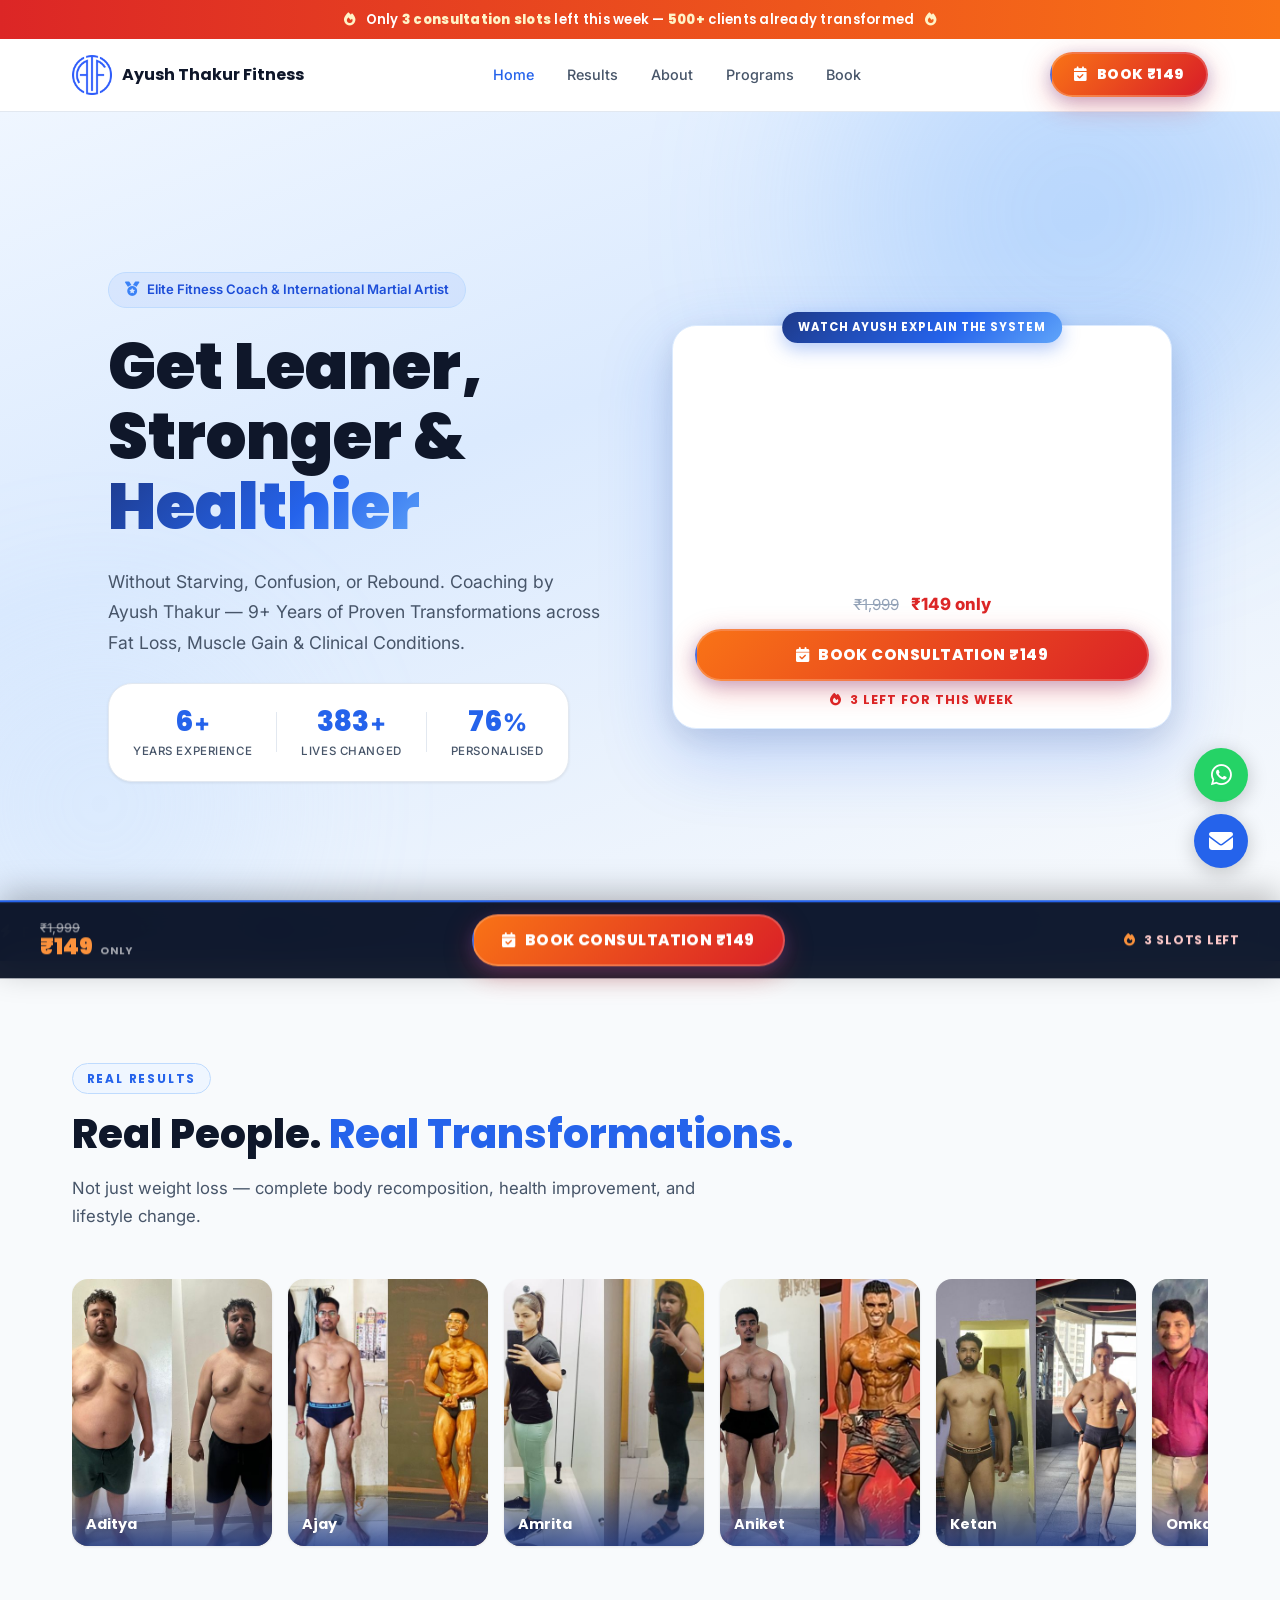
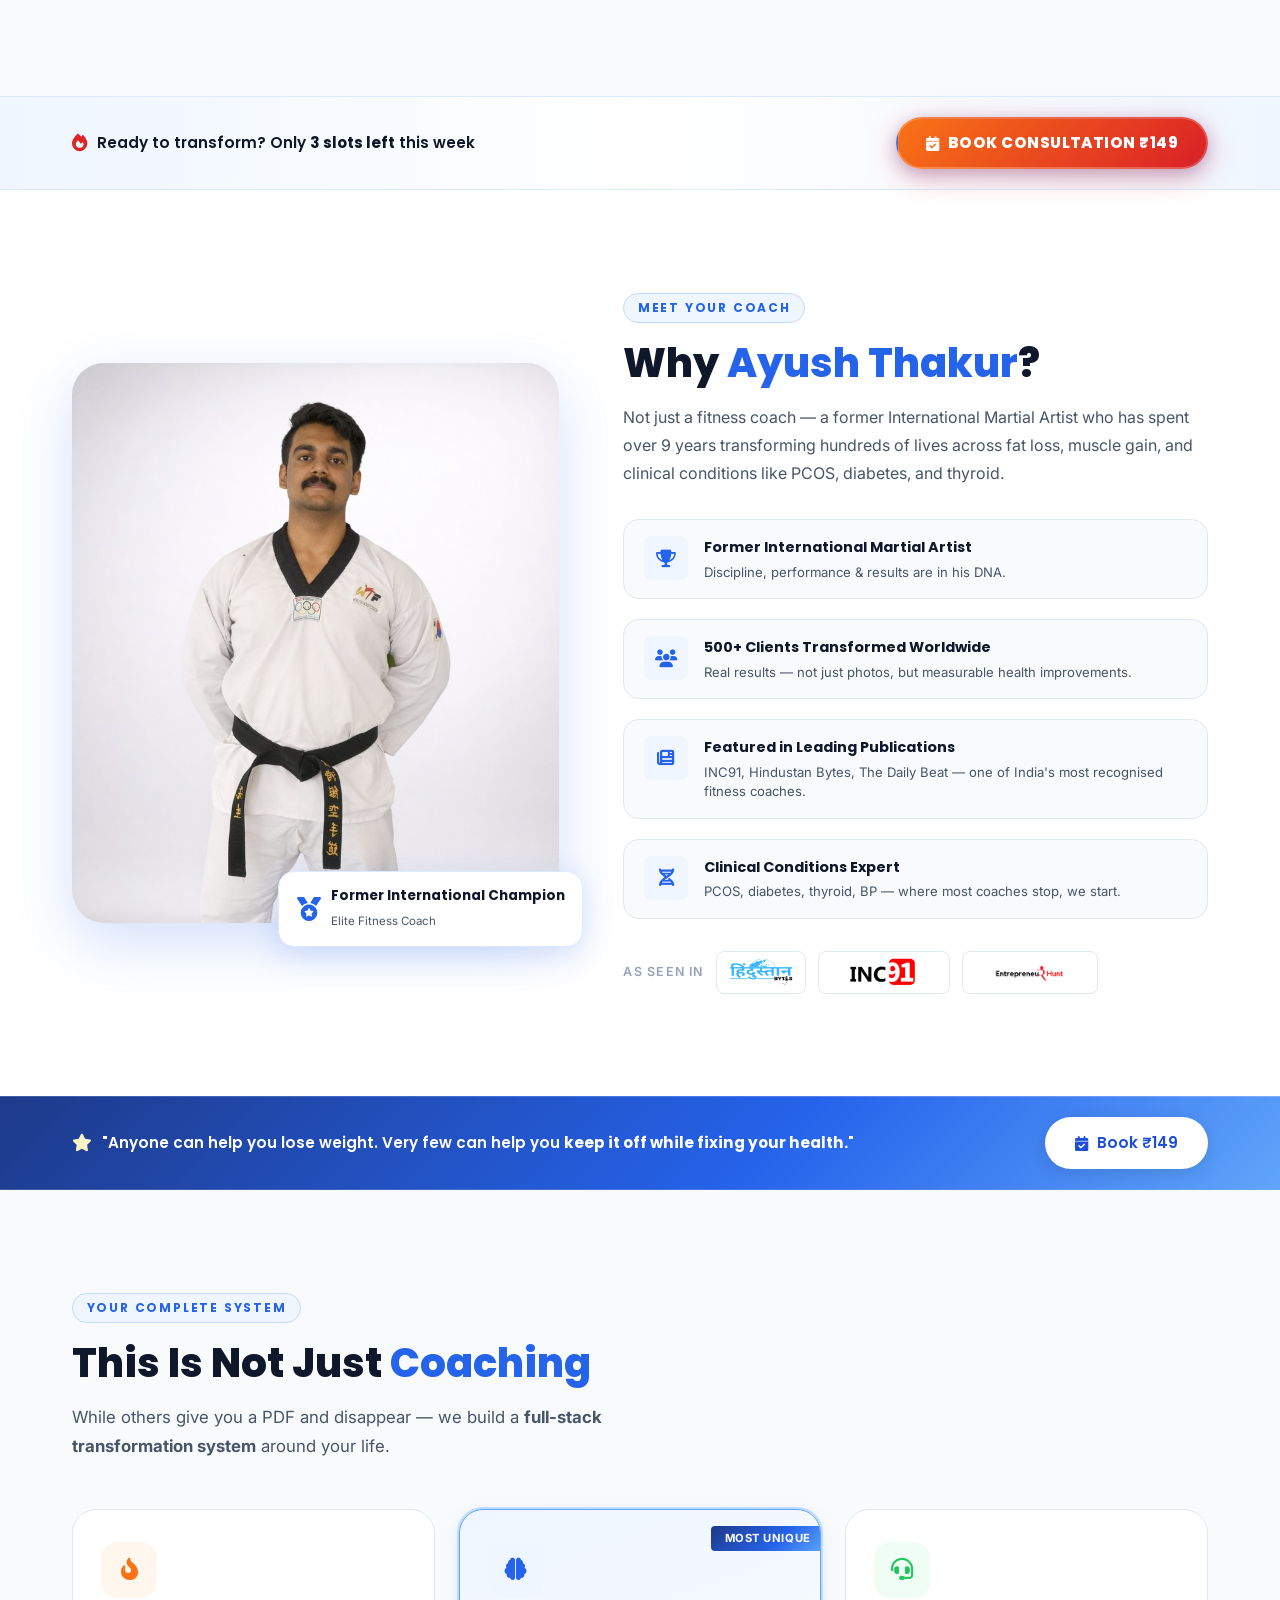
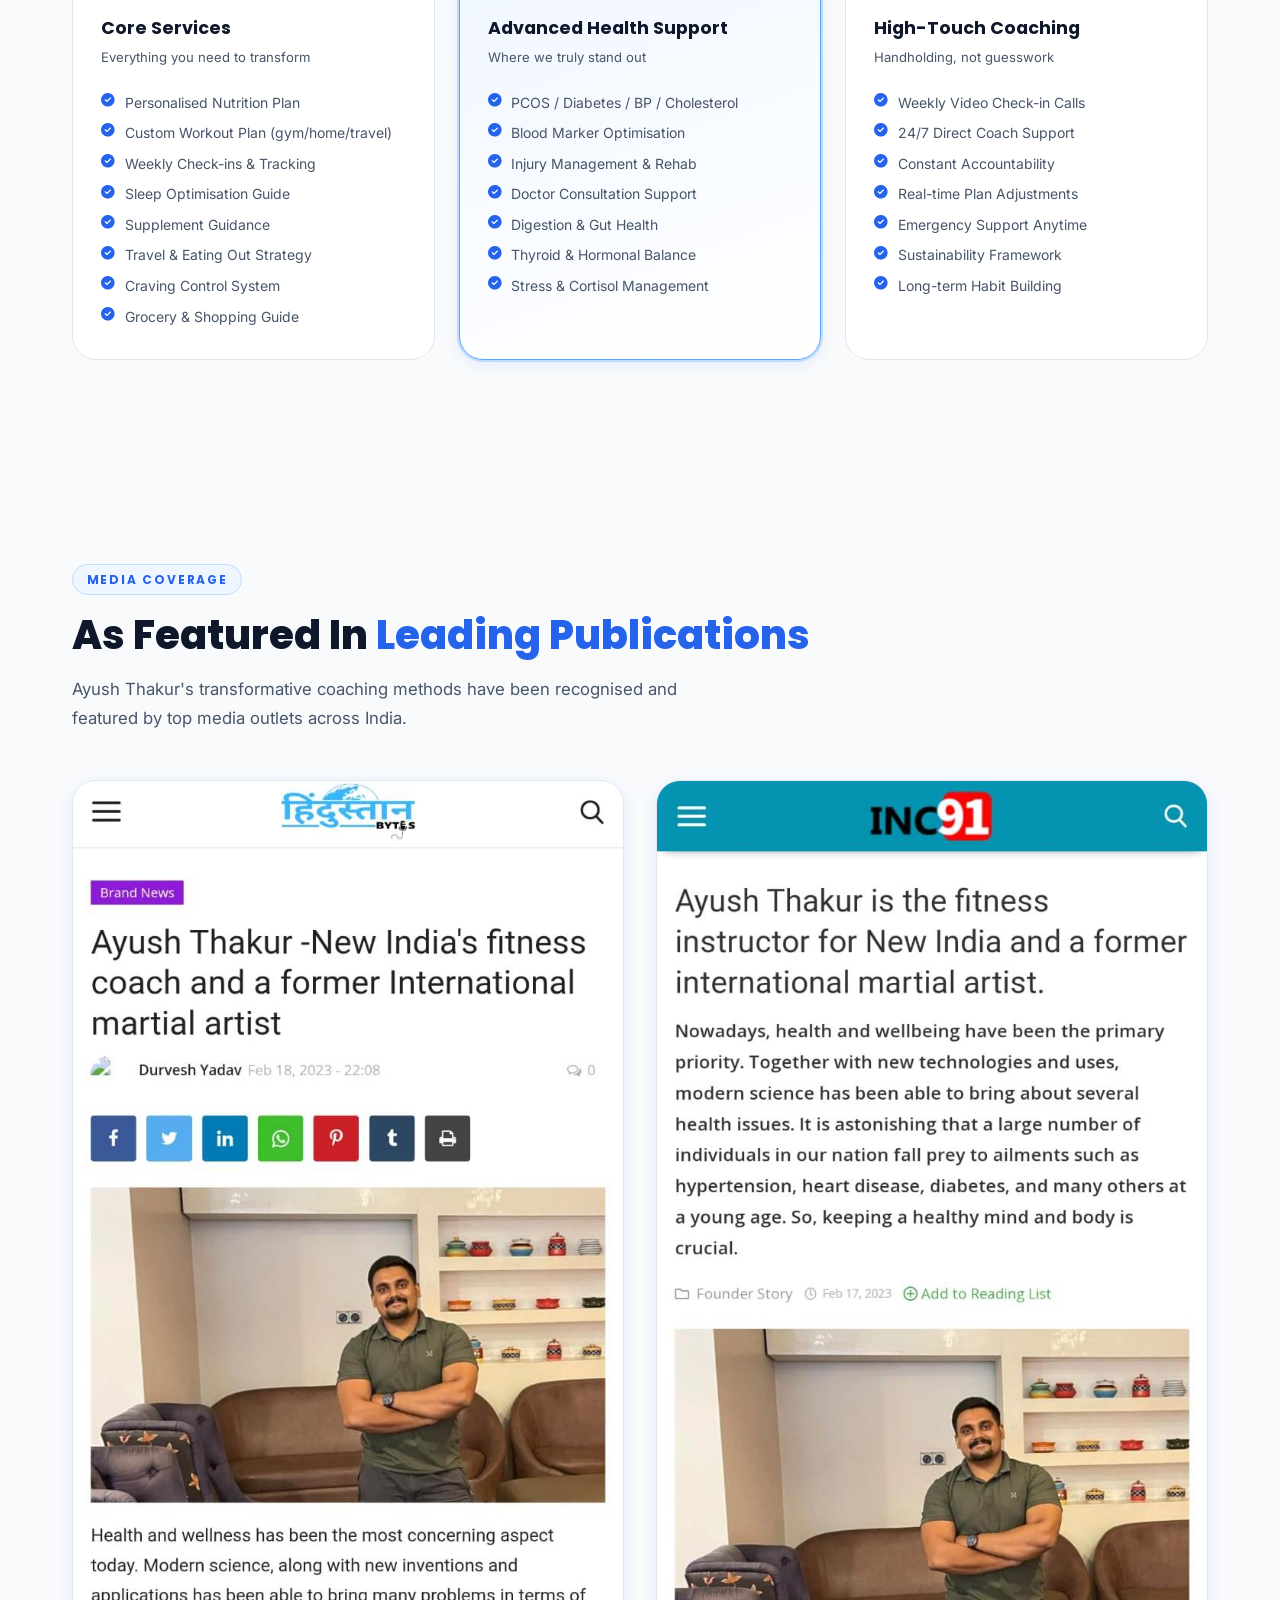
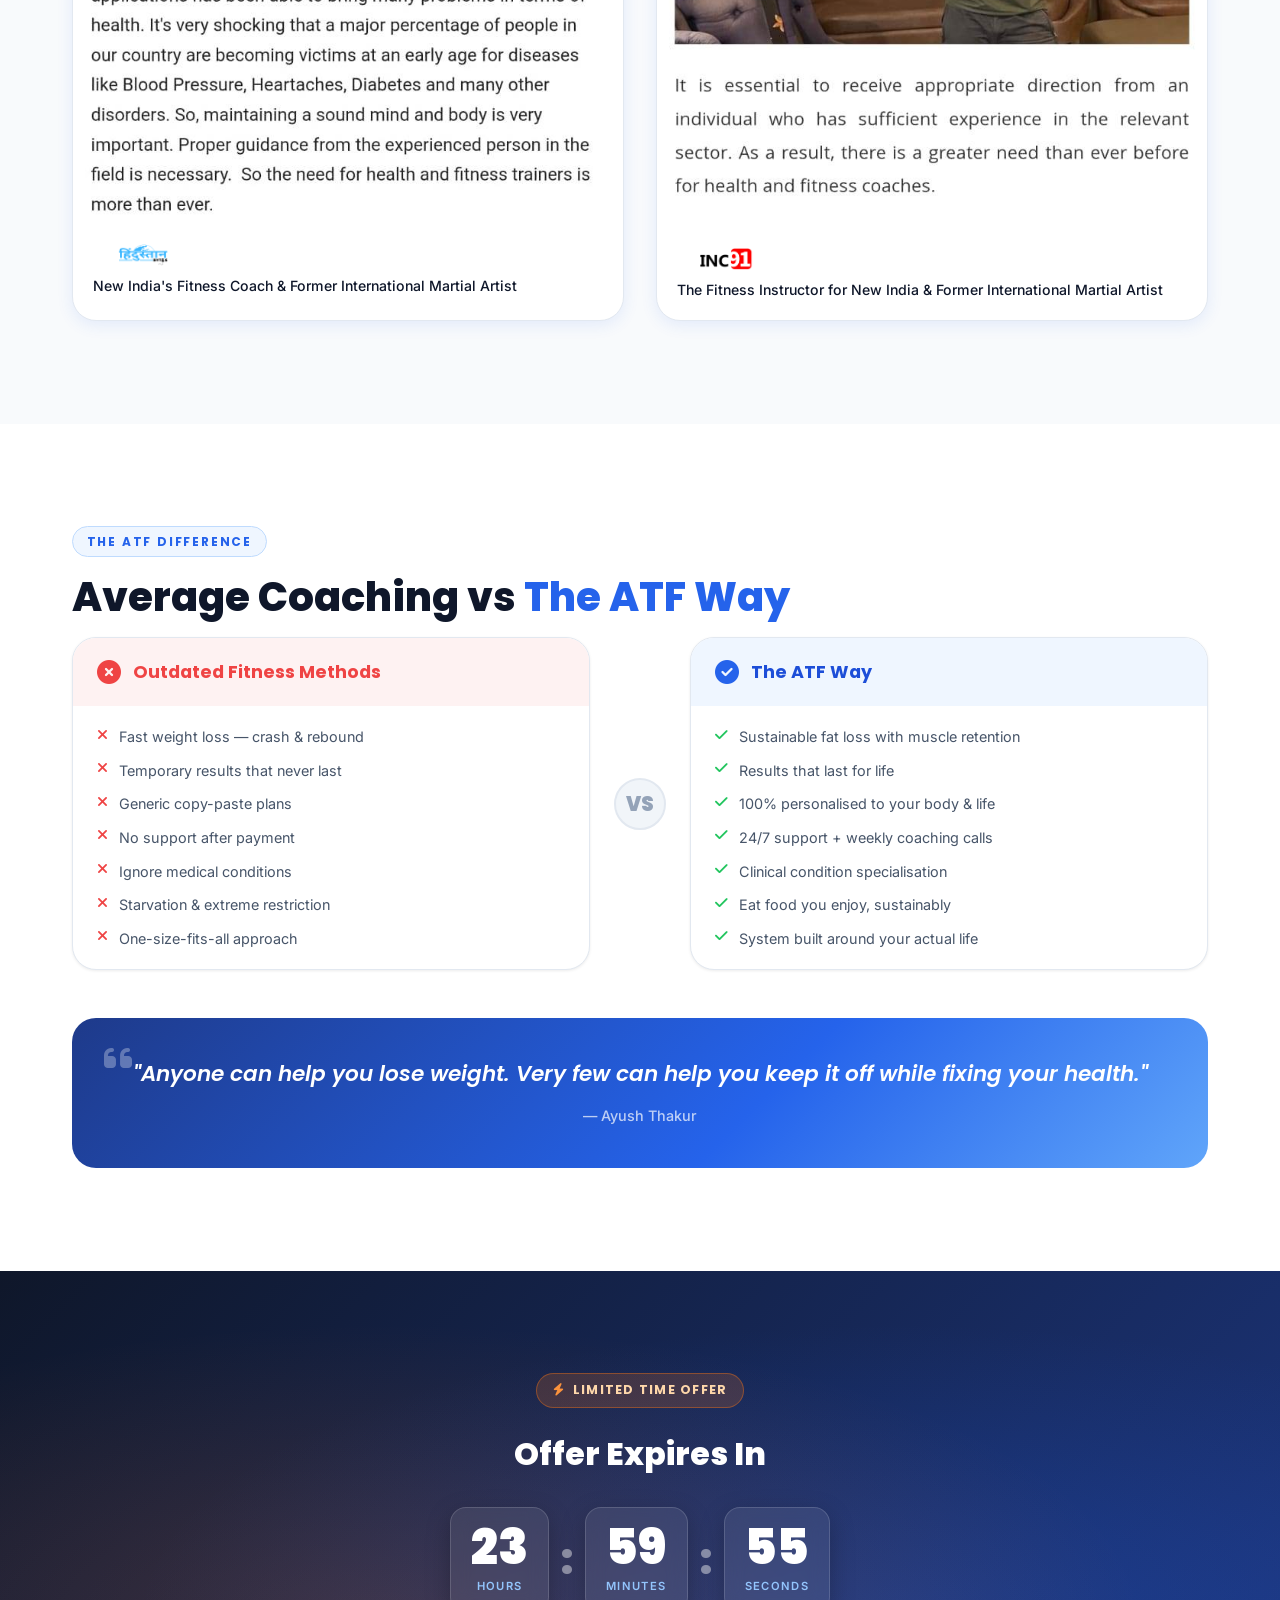
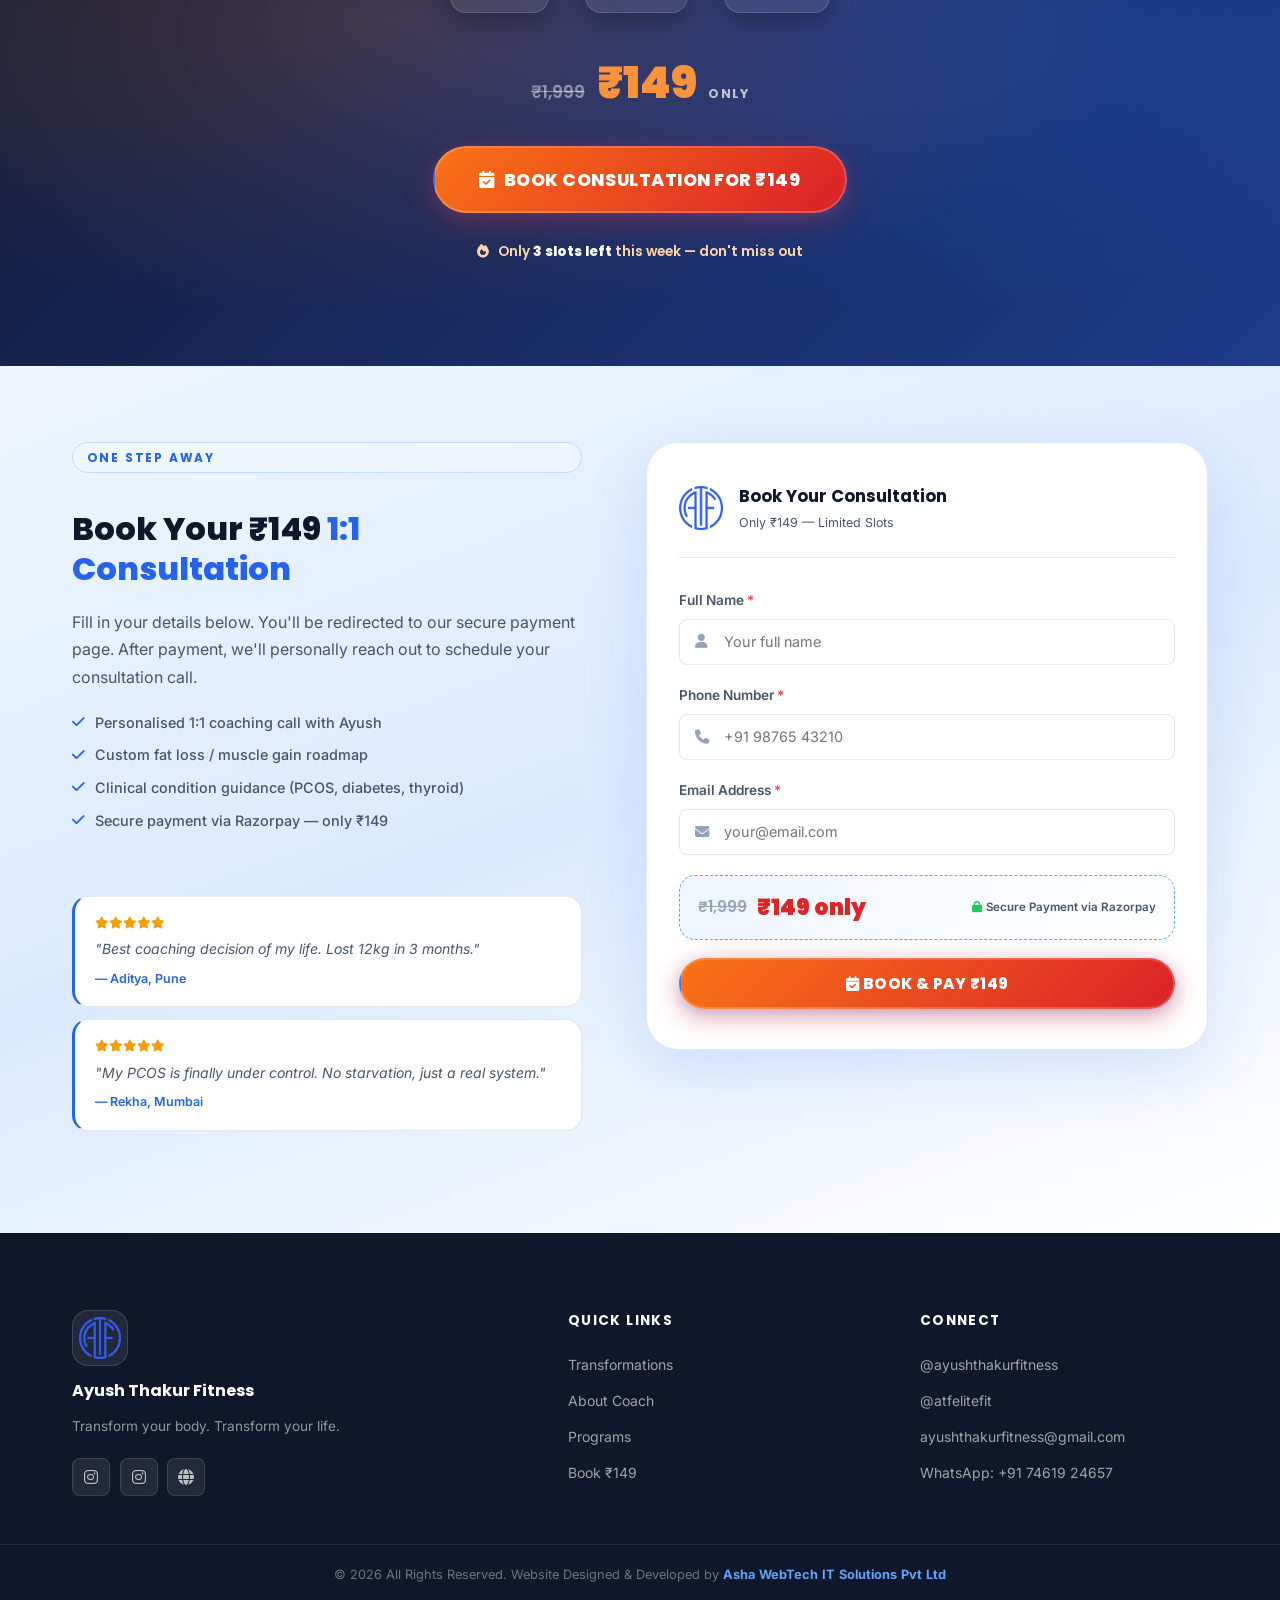
==== commit d35182de: "auto-commit for a6cf7fa1-7537-4112-9a4c-b7293c6611cf" ====
--- a/website/index.html
+++ b/website/index.html
@@ -113,7 +113,7 @@
             <div class="video-frame">
                 <div class="video-badge-top">Watch Ayush Explain the System</div>
                 <div class="video-wrap" data-testid="hero-video">
-                    <video controls playsinline webkit-playsinline preload="metadata">
+                    <video id="heroVideo" autoplay playsinline webkit-playsinline preload="auto">
                         <source src="https://atf.ayushthakurfitness.com/video.mp4" type="video/mp4">
                     </video>
                 </div>
--- a/website/css/style.css
+++ b/website/css/style.css
@@ -816,8 +816,8 @@
 }
 .article-img-wrap img {
     width: 100%;
-    height: 240px;
-    object-fit: cover;
+    height: auto;
+    object-fit: unset;
     display: block;
     transition: transform 0.3s ease;
 }
@@ -860,13 +860,13 @@
     position: fixed;
     inset: 0;
     background: rgba(0,0,0,0.92);
-    z-index: 9999;
+    z-index: 100000;
     align-items: center;
     justify-content: center;
     padding: 1rem;
     cursor: zoom-out;
 }
-.lightbox-overlay.active { display: flex; }
+.lightbox-overlay.active { display: flex !important; }
 .lightbox-close {
     position: absolute;
     top: 1rem;
@@ -883,7 +883,7 @@
     align-items: center;
     justify-content: center;
     transition: background 0.2s;
-    z-index: 10000;
+    z-index: 100001;
 }
 .lightbox-close:hover { background: rgba(255,255,255,0.3); }
 .lightbox-content { display: flex; flex-direction: column; align-items: center; gap: 0.75rem; max-height: 90vh; }
@@ -896,9 +896,9 @@
     box-shadow: 0 25px 60px rgba(0,0,0,0.5);
 }
 .lightbox-caption { color: rgba(255,255,255,0.8); font-size: 0.88rem; font-family: 'Poppins', sans-serif; font-weight: 600; }
-.t-card { cursor: zoom-in; }
+.t-card { cursor: zoom-in; touch-action: manipulation; }
 #transformGrid.dragging { cursor: grabbing; user-select: none; }
-#transformGrid.dragging .t-card { cursor: grabbing; }
+#transformGrid.dragging .t-card { cursor: grabbing; pointer-events: none; }
 
 /* ============================================
    TRANSFORMATIONS
@@ -917,7 +917,7 @@
 
 .transform-grid {
     display: grid;
-    grid-template-columns: repeat(6, 200px);
+    grid-template-columns: repeat(13, 200px);
     gap: 1rem;
     min-width: max-content;
 }
@@ -1531,7 +1531,6 @@
     .philo-vs { display: none; }
     .offer-grid { grid-template-columns: 1fr; }
     .articles-grid { grid-template-columns: 1fr; gap: 1.5rem; }
-    .article-img-wrap img { height: 200px; }
     .form-grid {
         grid-template-columns: 1fr;
         grid-template-rows: auto auto auto;
@@ -1719,7 +1718,7 @@
     width: 100%;
     border-radius: var(--radius-md);
     overflow: hidden;
-    background: #000;
+    background: transparent;
 }
 .video-wrap iframe,
 .video-wrap video {
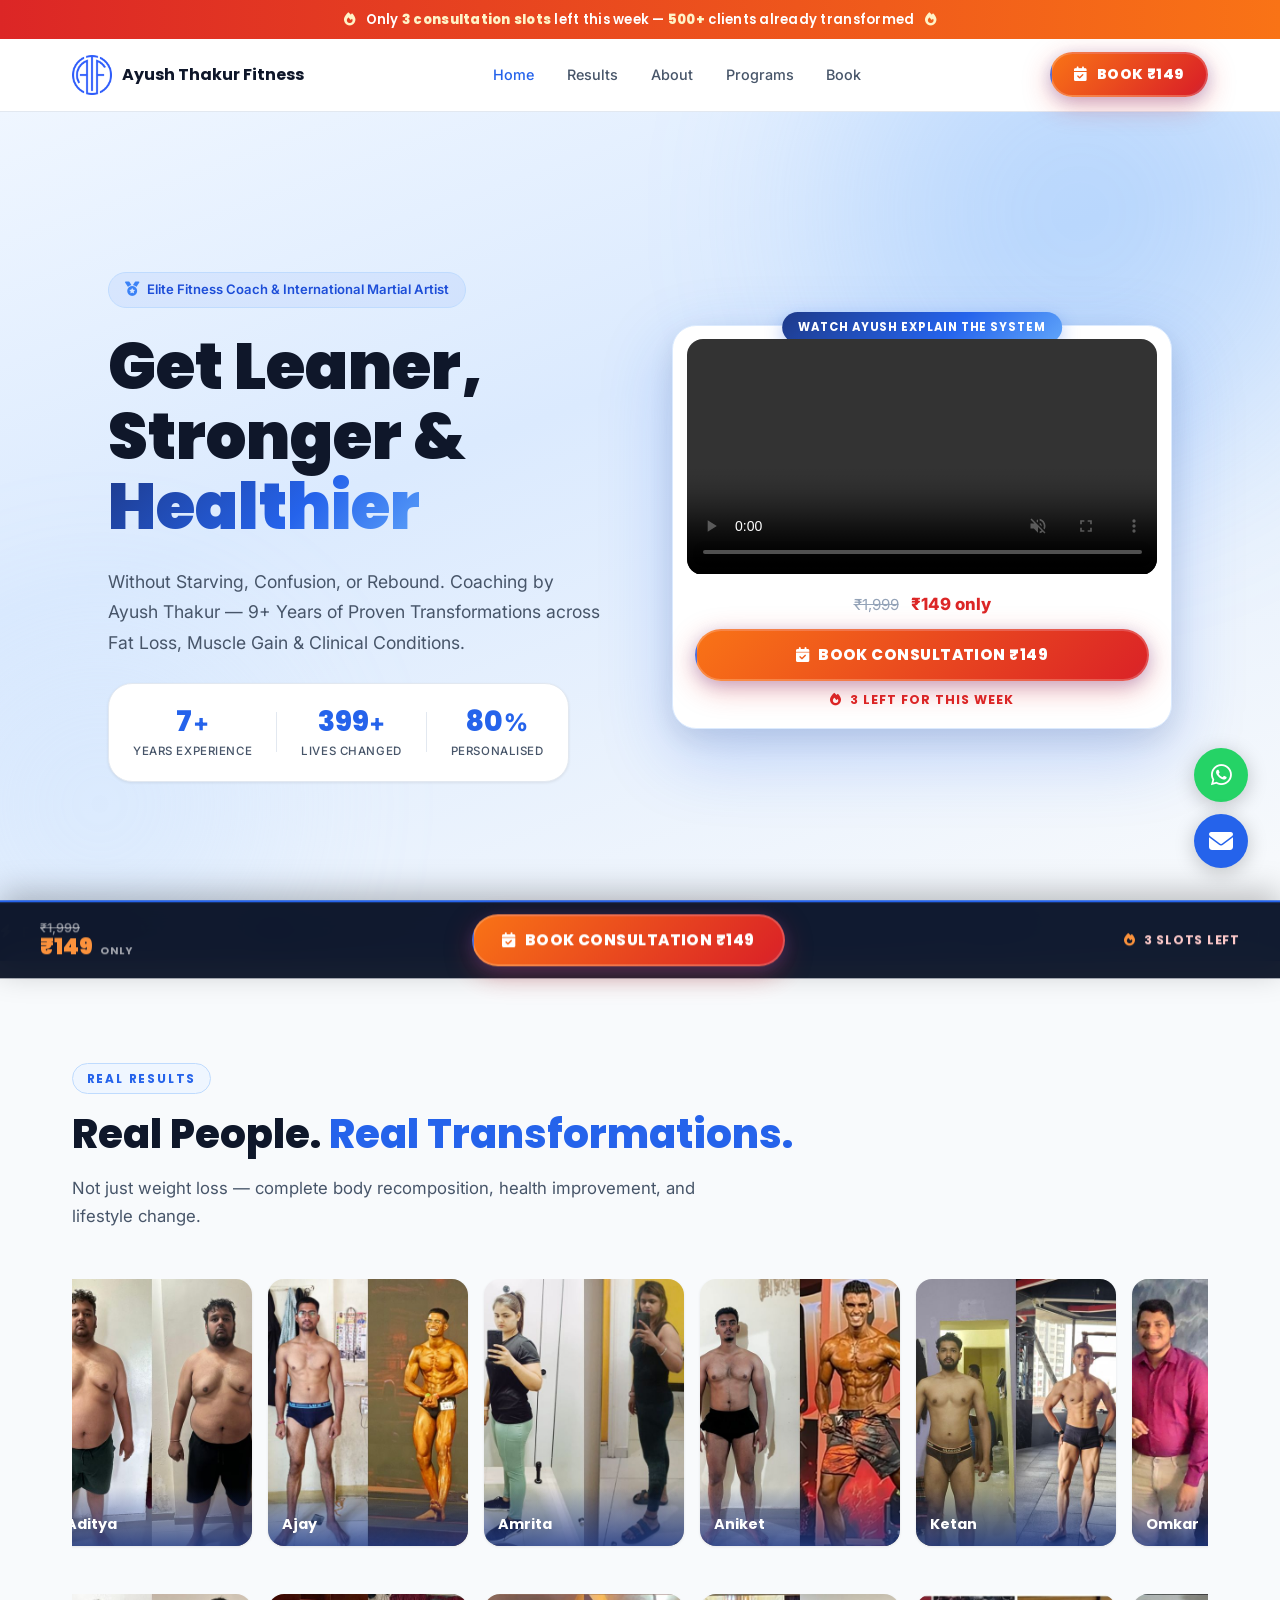
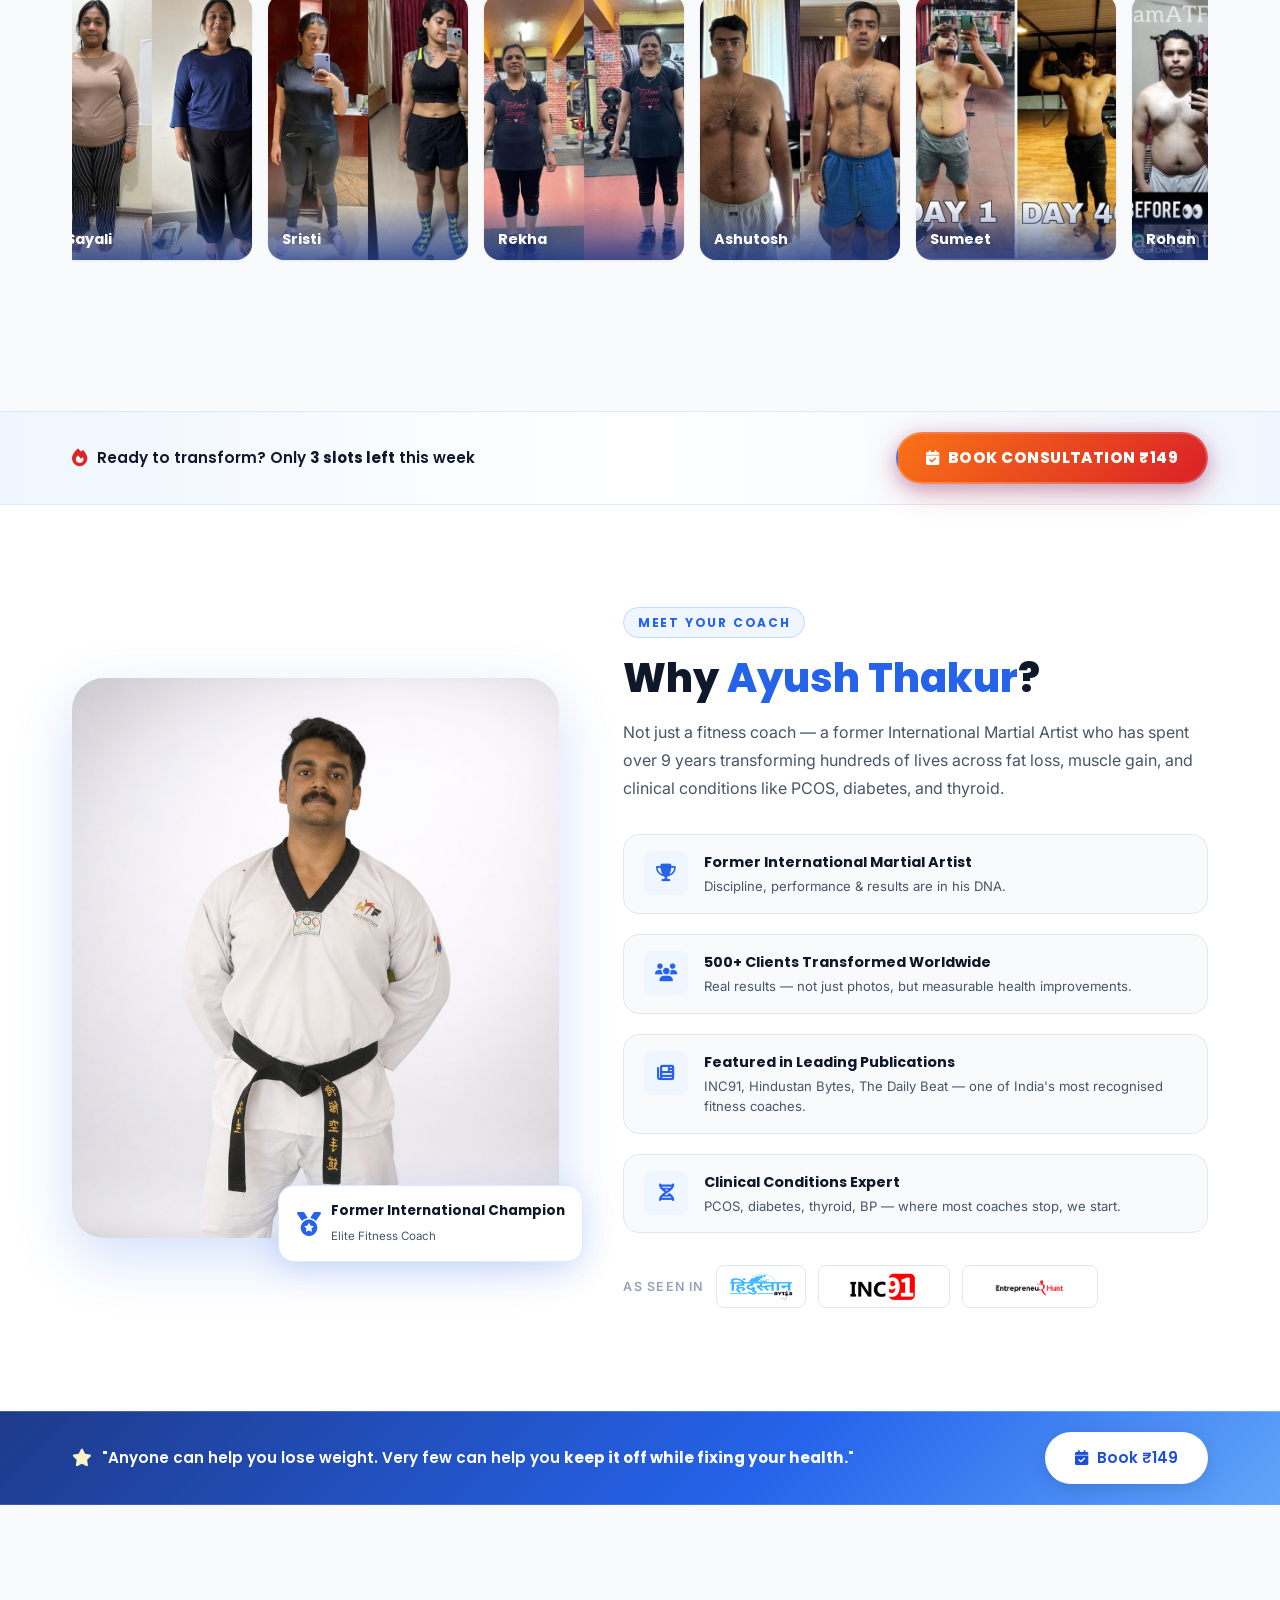
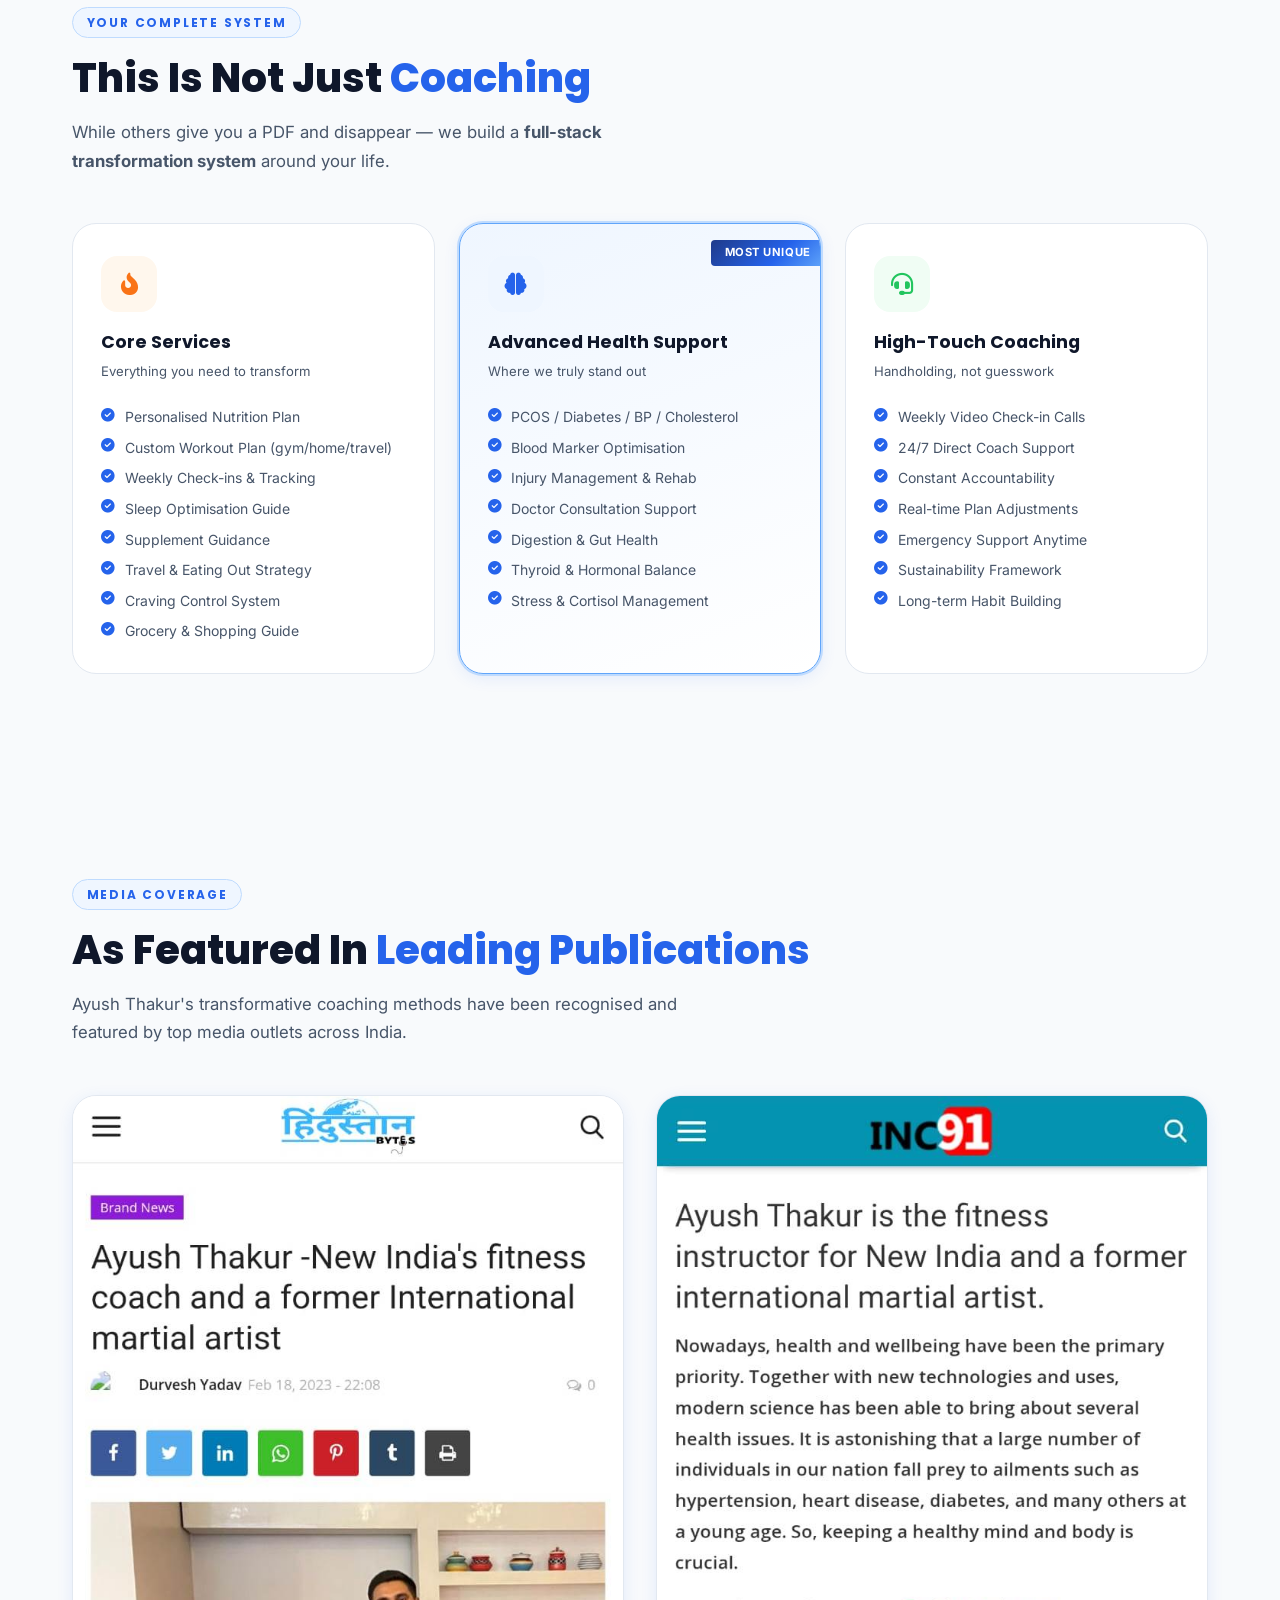
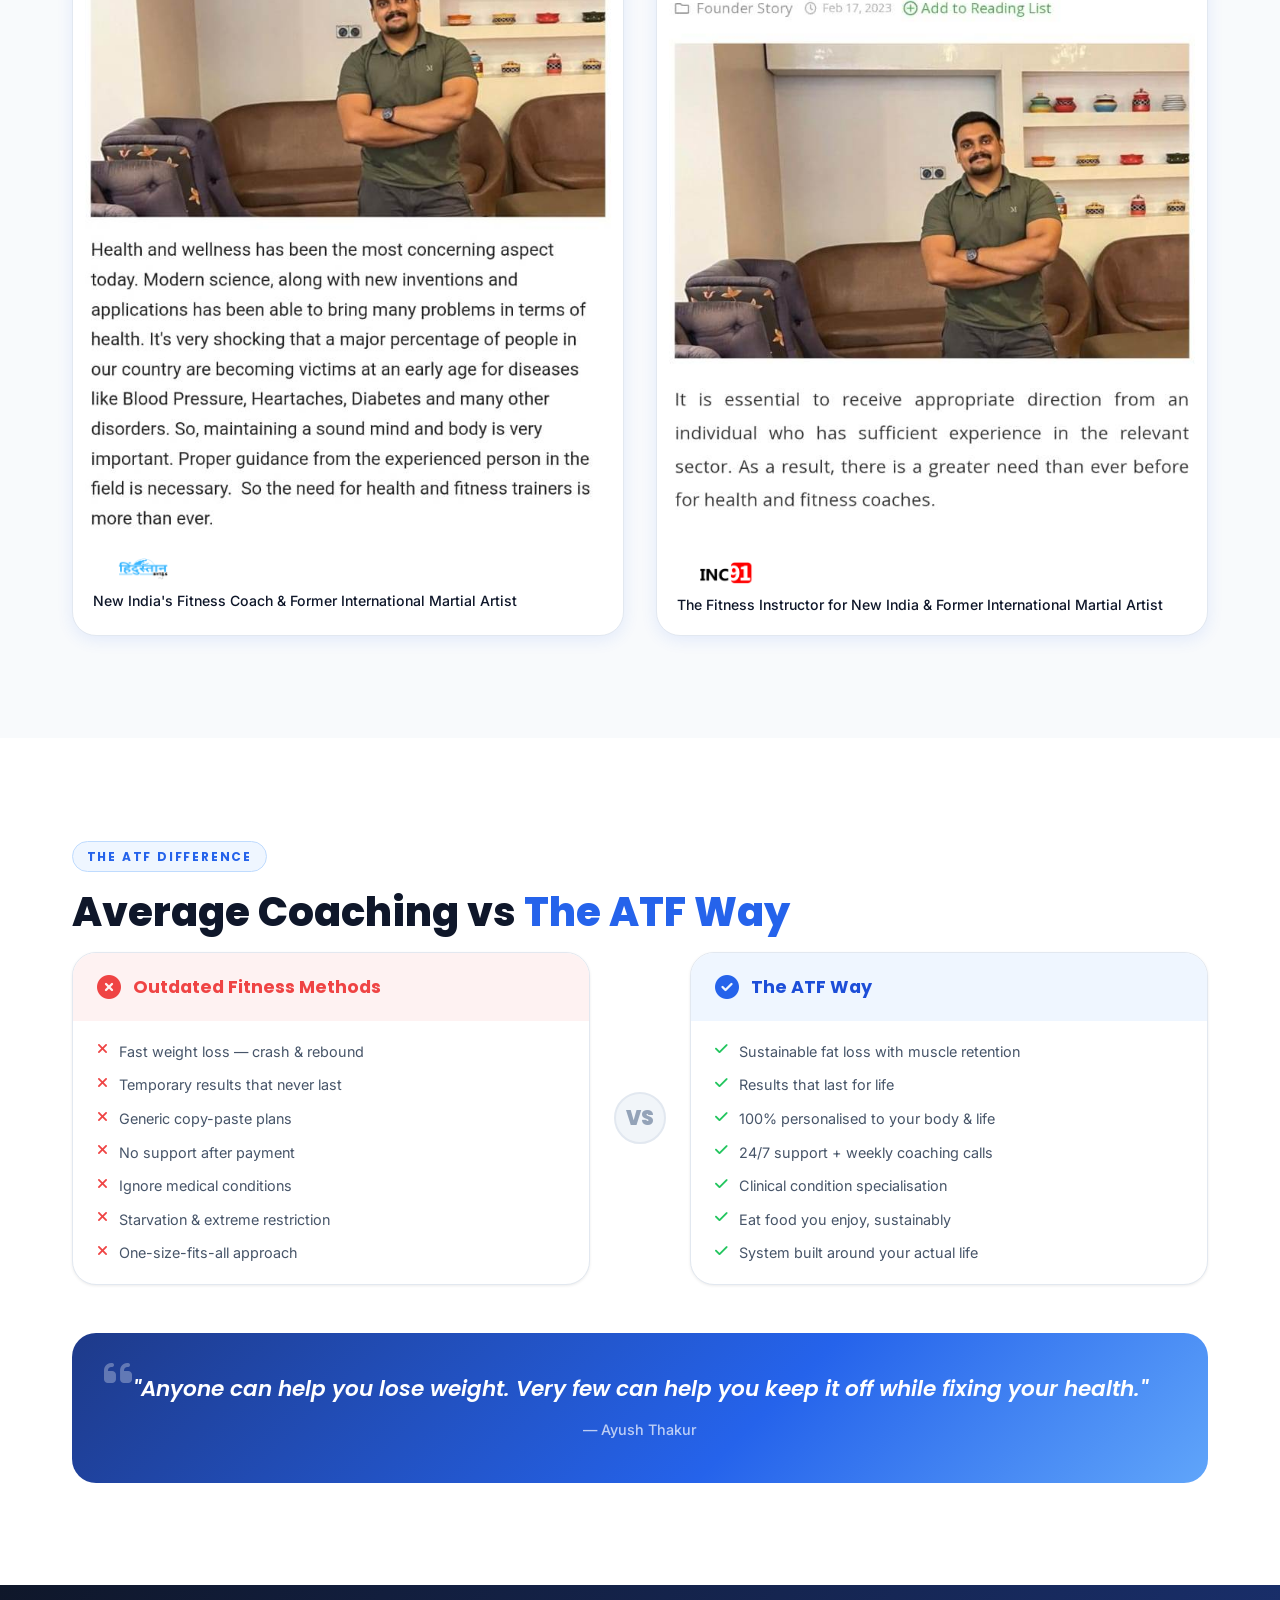
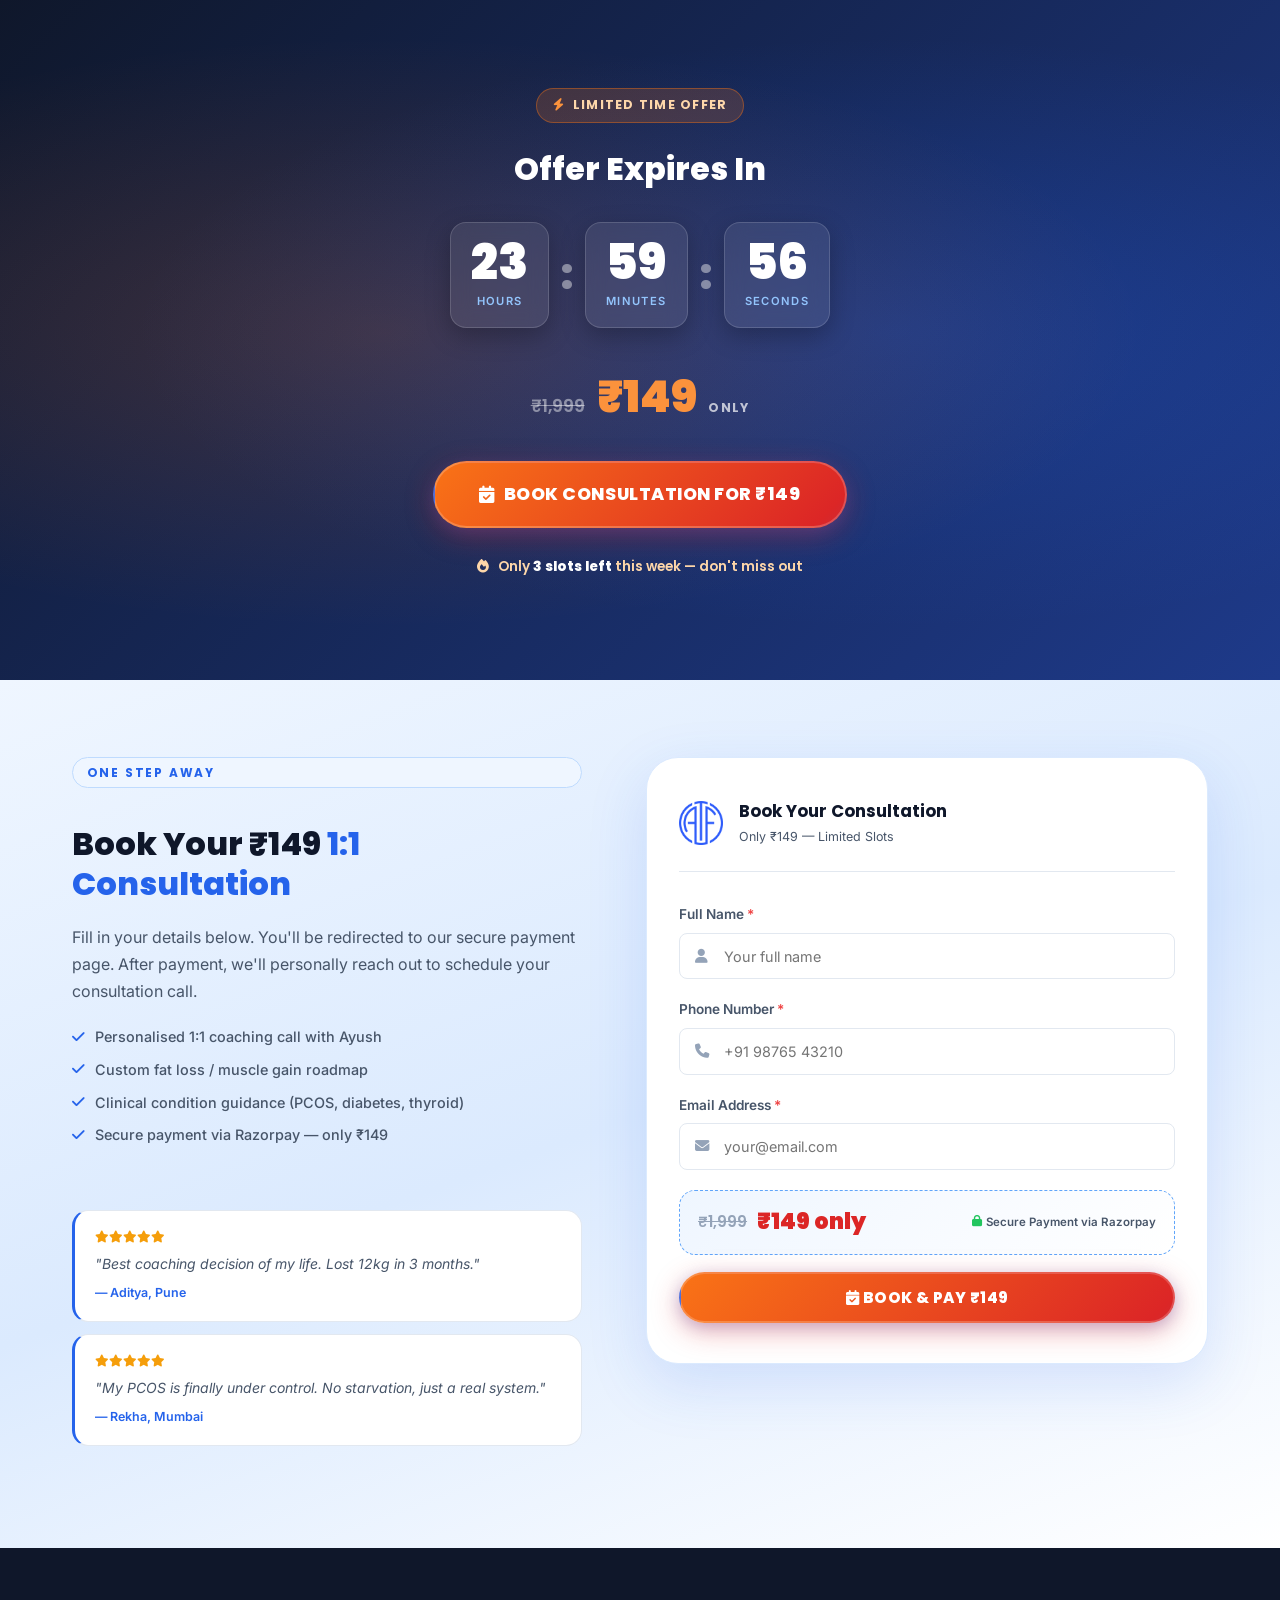
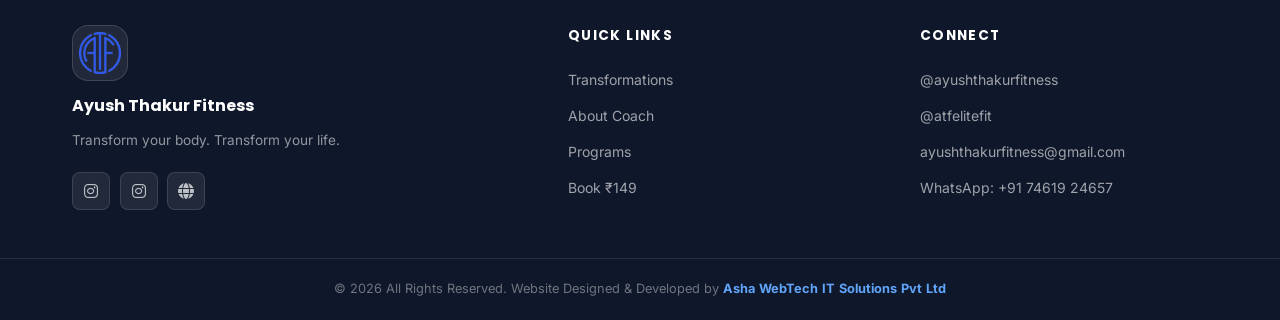
==== commit c9adabb3: "auto-commit for 3843b010-7313-4559-94b7-59d1c3a9eaed" ====
--- a/website/index.html
+++ b/website/index.html
@@ -113,7 +113,7 @@
             <div class="video-frame">
                 <div class="video-badge-top">Watch Ayush Explain the System</div>
                 <div class="video-wrap" data-testid="hero-video">
-                    <video id="heroVideo" autoplay playsinline webkit-playsinline preload="auto">
+                    <video id="heroVideo" autoplay controls playsinline webkit-playsinline preload="auto">
                         <source src="https://atf.ayushthakurfitness.com/video.mp4" type="video/mp4">
                     </video>
                 </div>
@@ -161,8 +161,8 @@
         <div class="section-label">Real Results</div>
         <h2 class="section-h2">Real People. <span class="text-blue">Real Transformations.</span></h2>
         <p class="section-sub">Not just weight loss — complete body recomposition, health improvement, and lifestyle change.</p>
-        <div class="transform-scroll-wrapper" data-testid="transformation-scroll">
-            <div class="transform-grid" id="transformGrid" data-testid="transformation-grid">
+        <div class="transform-scroll-wrapper" data-testid="transformation-scroll-1">
+            <div class="transform-grid" id="transformGrid" data-testid="transformation-grid-1">
                 <div class="t-card" data-testid="t-aditya" data-lb-img="images/transformations/Aditya.jpg" data-lb-name="Aditya"><img src="images/transformations/Aditya.jpg" alt="Aditya Transformation" loading="lazy"><div class="t-overlay"><span>Aditya</span></div></div>
                 <div class="t-card" data-testid="t-ajay" data-lb-img="images/transformations/Ajay.jpg" data-lb-name="Ajay"><img src="images/transformations/Ajay.jpg" alt="Ajay Transformation" loading="lazy"><div class="t-overlay"><span>Ajay</span></div></div>
                 <div class="t-card" data-testid="t-amrita" data-lb-img="images/transformations/Amrita.jpg" data-lb-name="Amrita"><img src="images/transformations/Amrita.jpg" alt="Amrita Transformation" loading="lazy"><div class="t-overlay"><span>Amrita</span></div></div>
@@ -170,6 +170,10 @@
                 <div class="t-card" data-testid="t-ketan" data-lb-img="images/transformations/Ketan.jpg" data-lb-name="Ketan"><img src="images/transformations/Ketan.jpg" alt="Ketan Transformation" loading="lazy"><div class="t-overlay"><span>Ketan</span></div></div>
                 <div class="t-card" data-testid="t-omkar" data-lb-img="images/transformations/Omkar.jpg" data-lb-name="Omkar"><img src="images/transformations/Omkar.jpg" alt="Omkar Transformation" loading="lazy"><div class="t-overlay"><span>Omkar</span></div></div>
                 <div class="t-card" data-testid="t-sagar" data-lb-img="images/transformations/Sagar.jpg" data-lb-name="Sagar"><img src="images/transformations/Sagar.jpg" alt="Sagar Transformation" loading="lazy"><div class="t-overlay"><span>Sagar</span></div></div>
+            </div>
+        </div>
+        <div class="transform-scroll-wrapper" data-testid="transformation-scroll-2">
+            <div class="transform-grid" id="transformGrid2" data-testid="transformation-grid-2">
                 <div class="t-card" data-testid="t-sayali" data-lb-img="images/transformations/Sayali.jpg" data-lb-name="Sayali"><img src="images/transformations/Sayali.jpg" alt="Sayali Transformation" loading="lazy"><div class="t-overlay"><span>Sayali</span></div></div>
                 <div class="t-card" data-testid="t-sristi" data-lb-img="images/transformations/Sristi.jpg" data-lb-name="Sristi"><img src="images/transformations/Sristi.jpg" alt="Sristi Transformation" loading="lazy"><div class="t-overlay"><span>Sristi</span></div></div>
                 <div class="t-card" data-testid="t-rekha" data-lb-img="images/transformations/Rekha.jpg" data-lb-name="Rekha"><img src="images/transformations/Rekha.jpg" alt="Rekha Transformation" loading="lazy"><div class="t-overlay"><span>Rekha</span></div></div>
--- a/website/css/style.css
+++ b/website/css/style.css
@@ -917,10 +917,11 @@
 
 .transform-grid {
     display: grid;
-    grid-template-columns: repeat(13, 200px);
+    grid-template-columns: repeat(7, 200px);
     gap: 1rem;
     min-width: max-content;
 }
+#transformGrid2 { grid-template-columns: repeat(6, 200px); }
 .t-card {
     position: relative;
     border-radius: var(--radius-md);
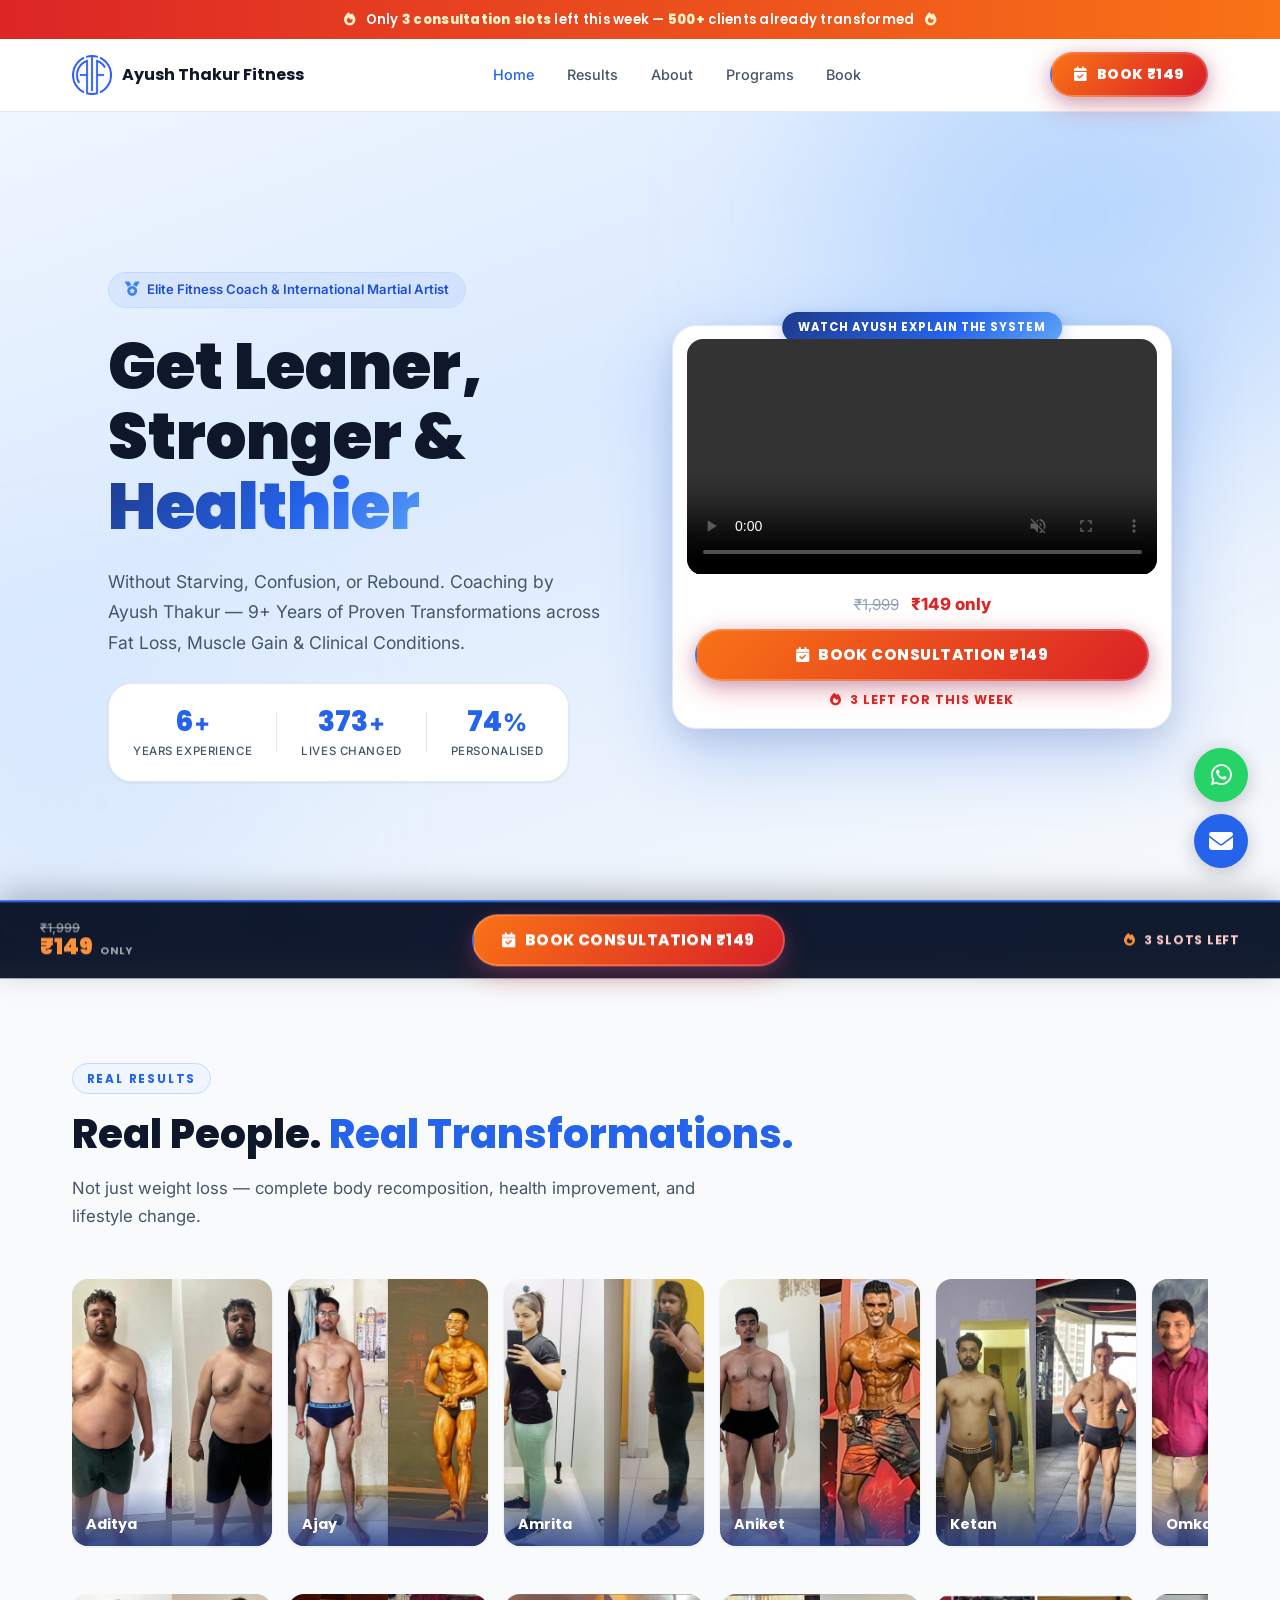
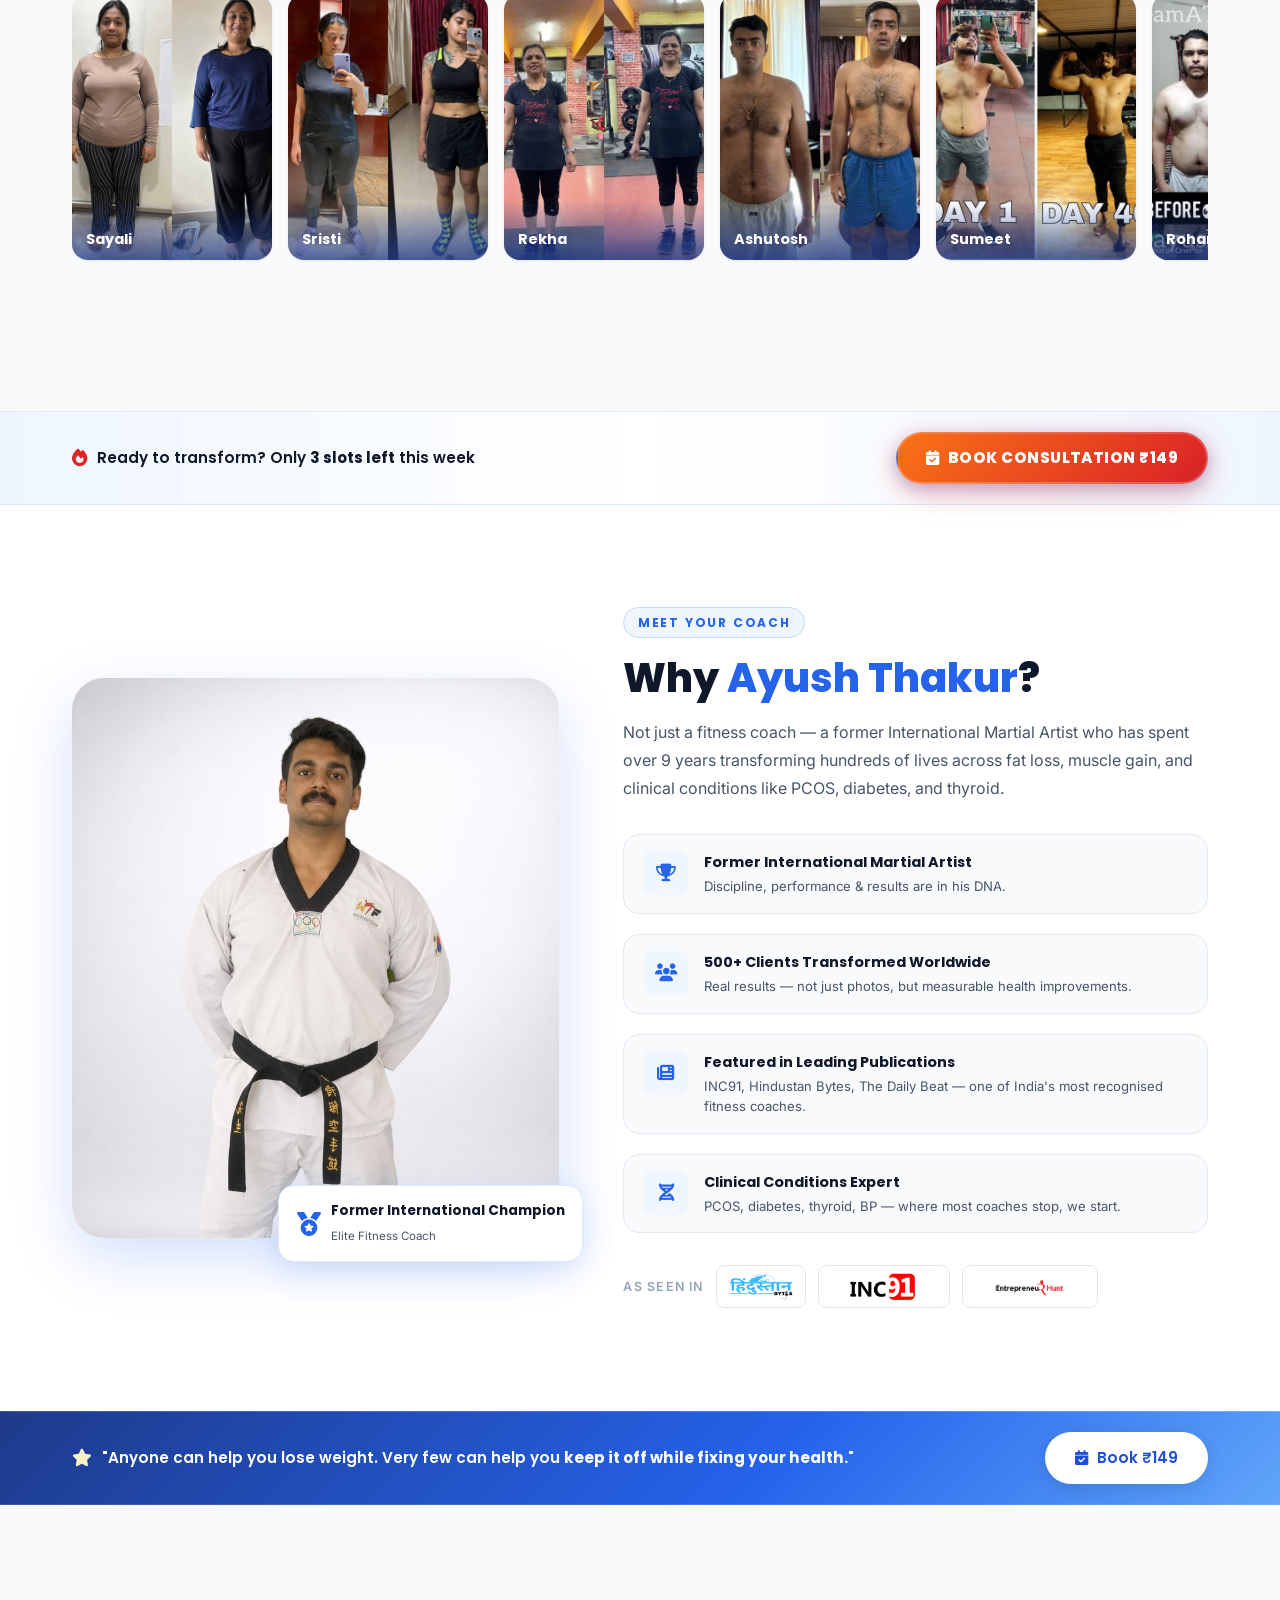
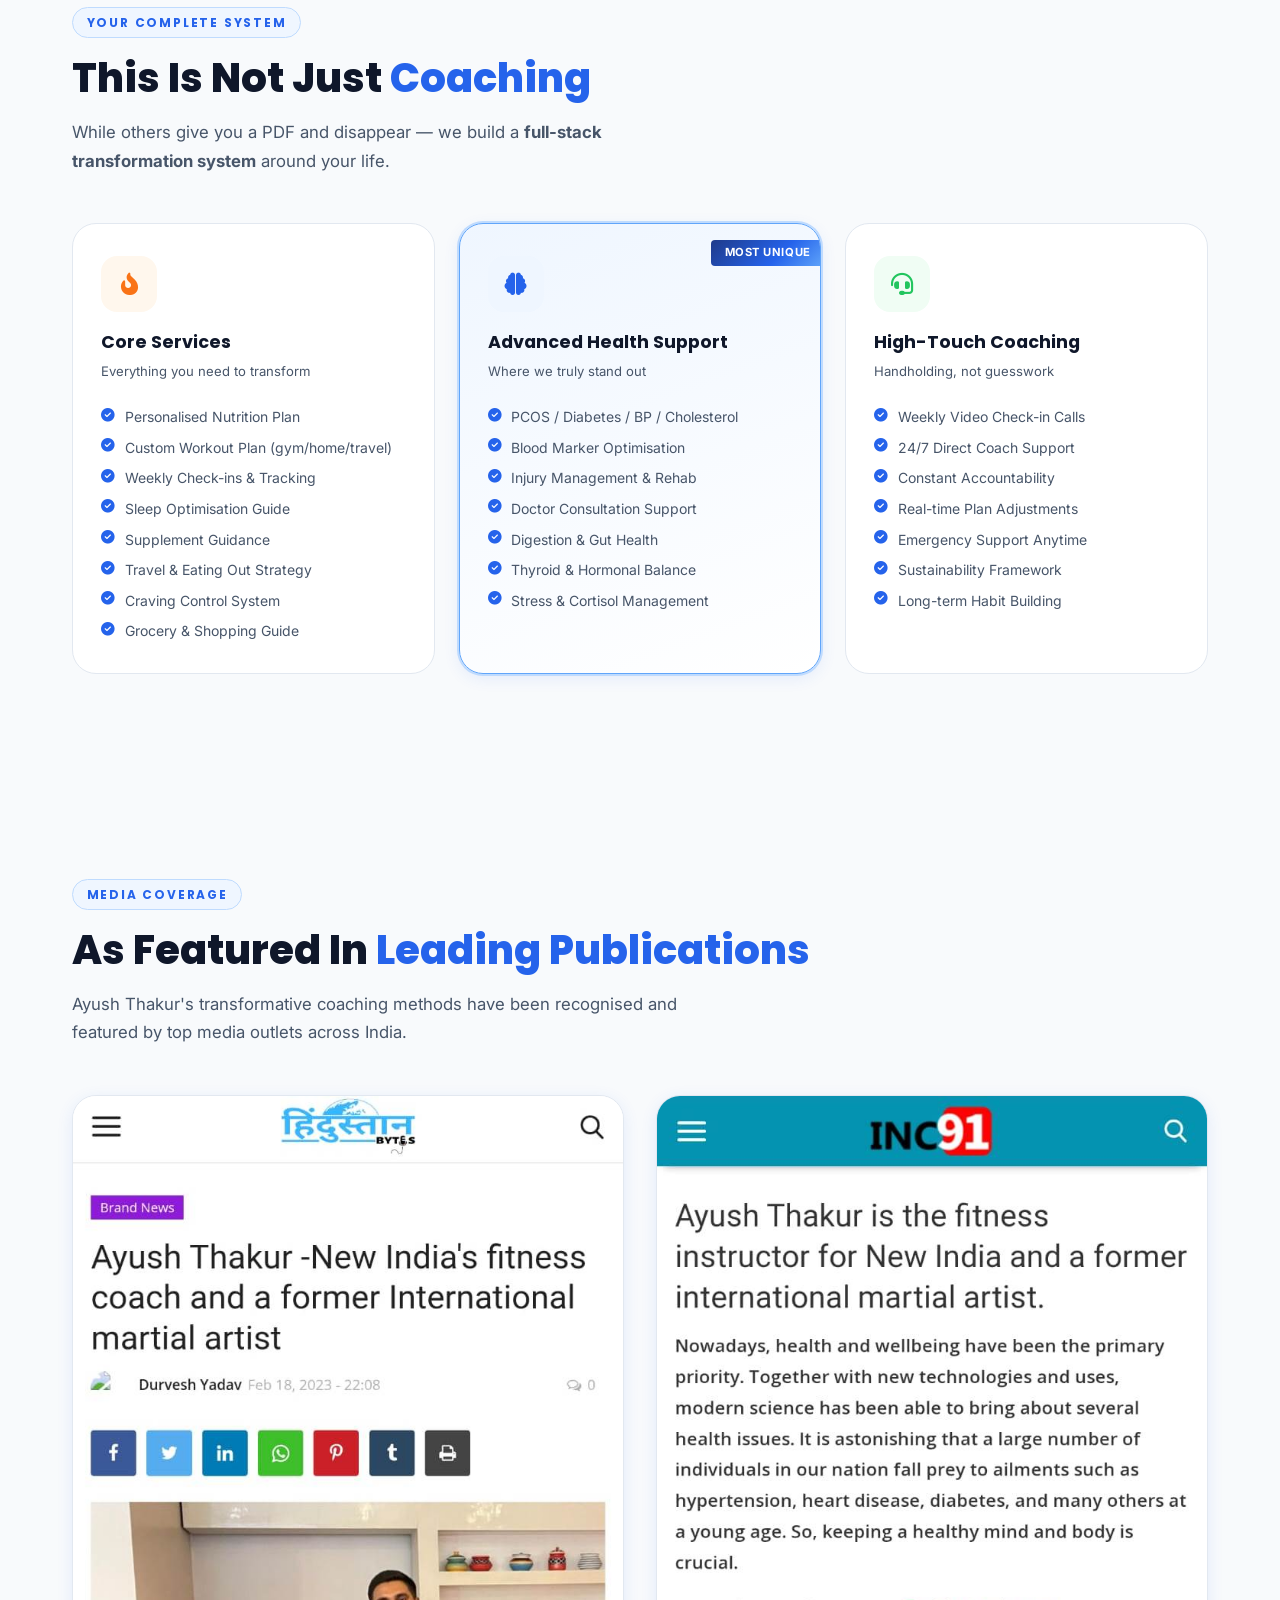
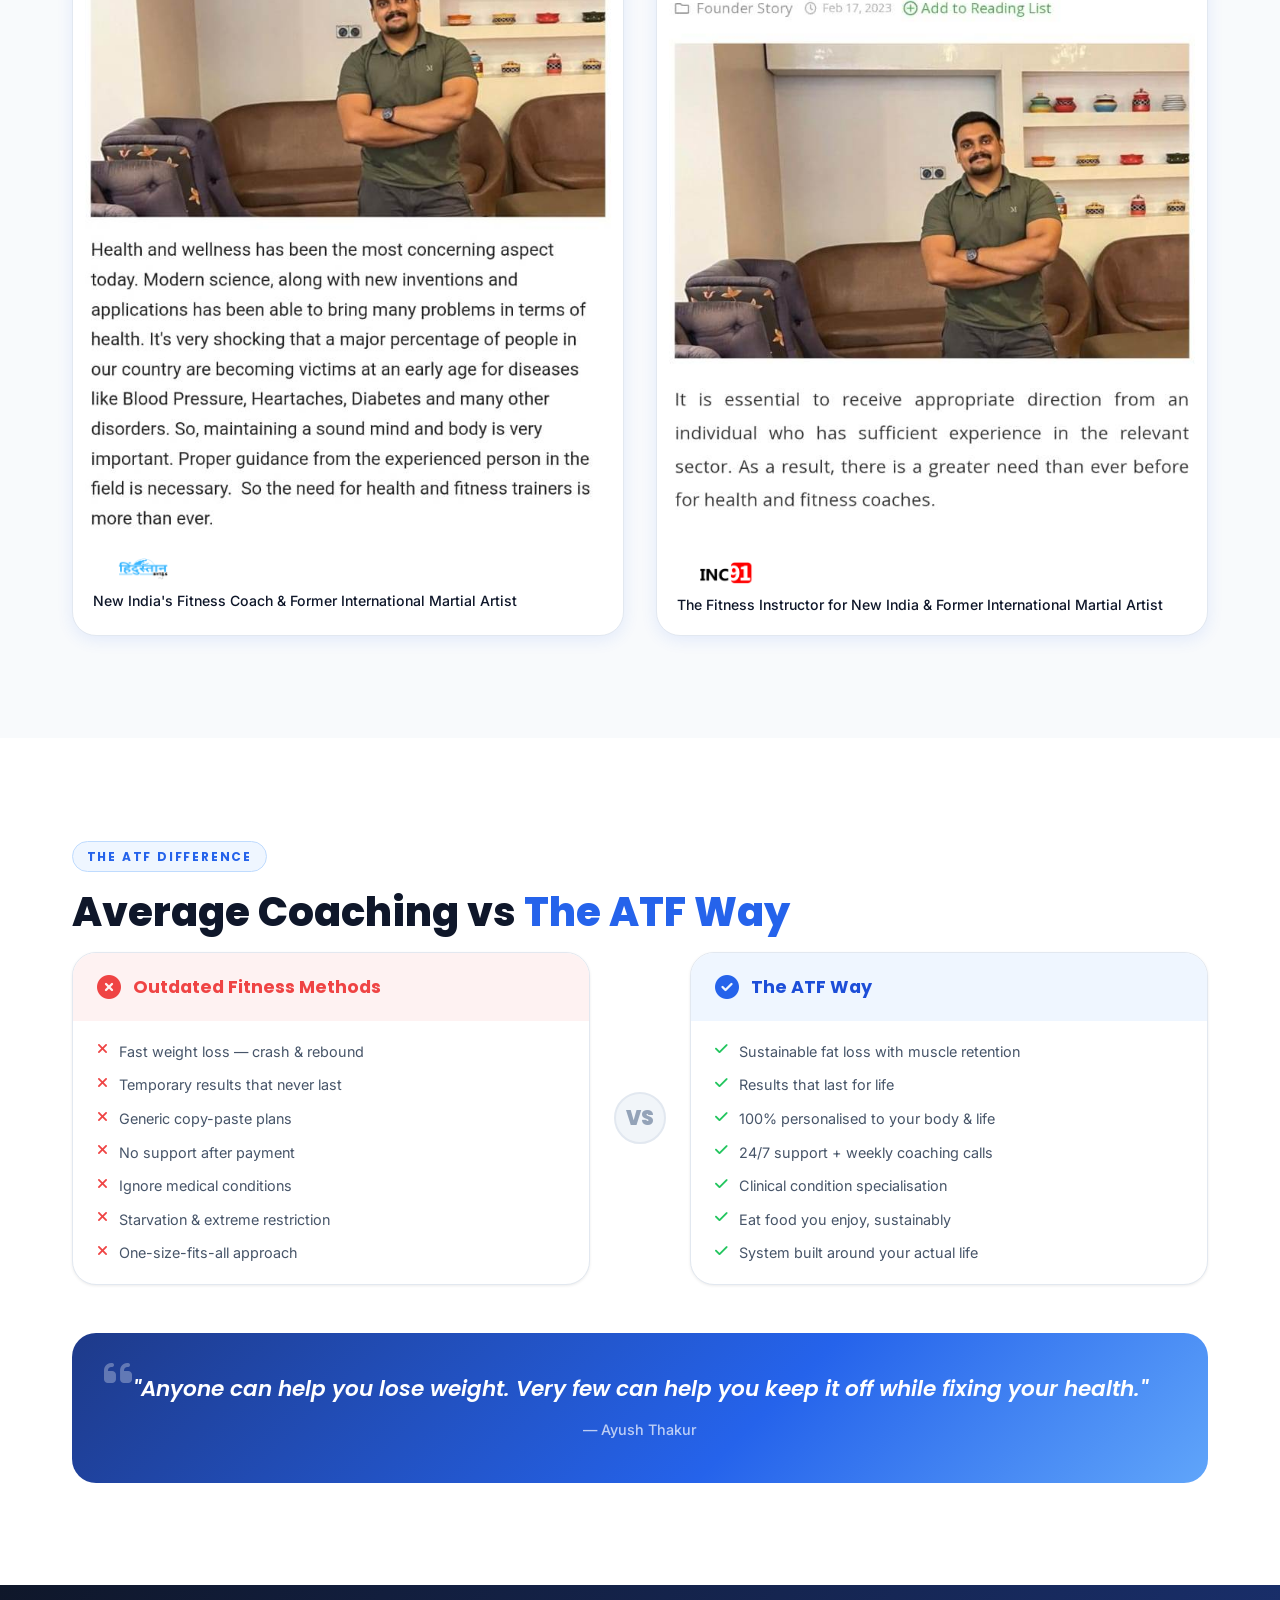
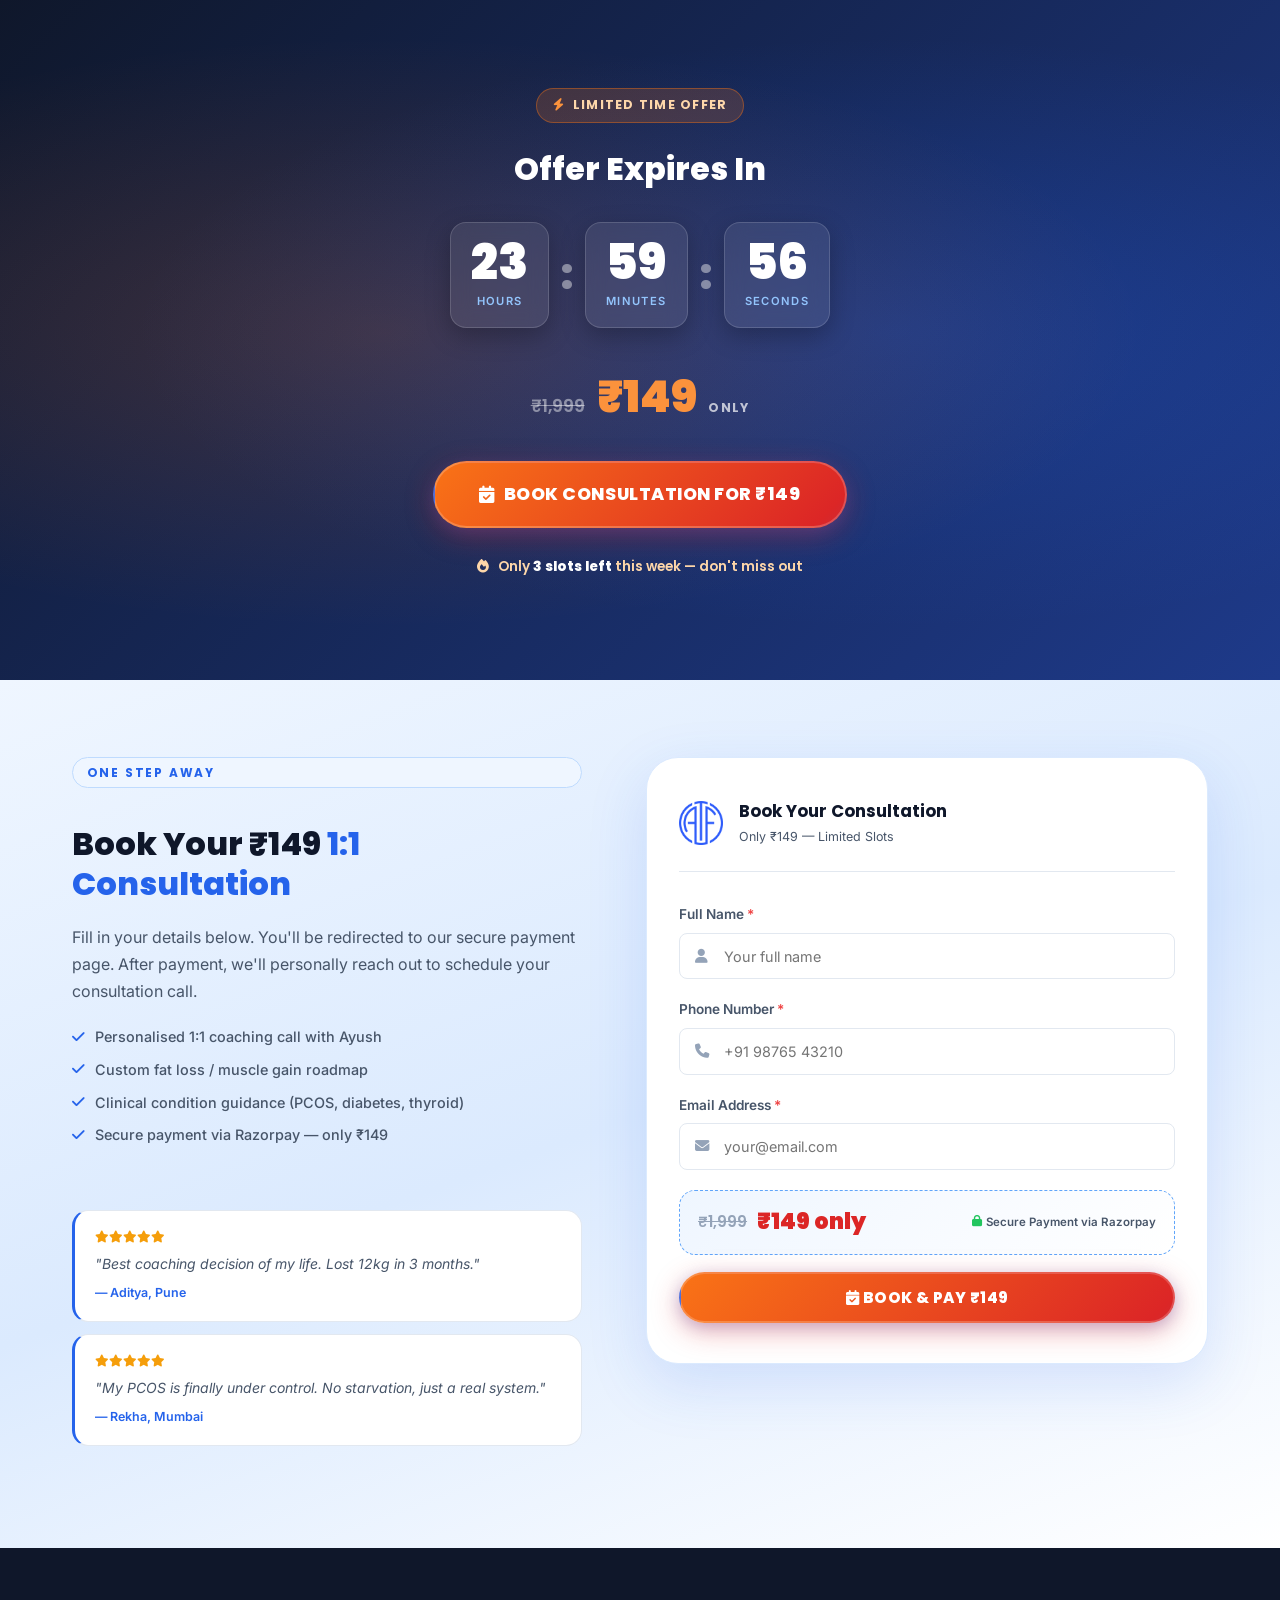
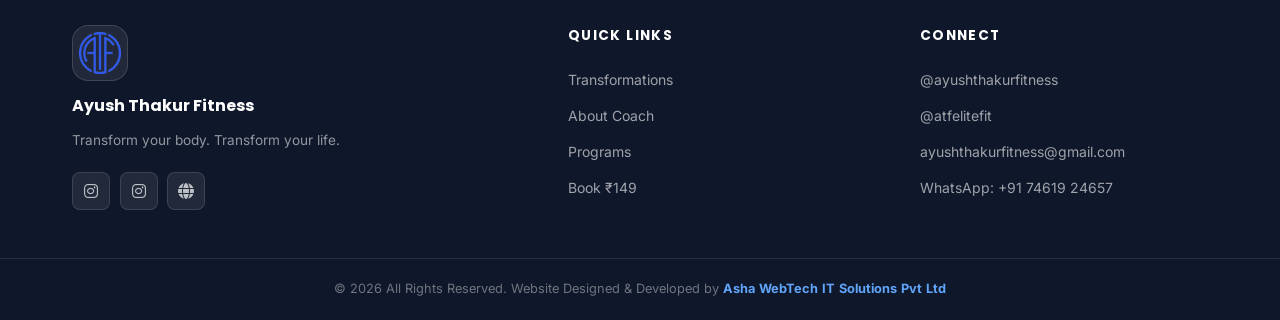
==== commit 7f484af5: "auto-commit for df6a1281-98fd-43a6-bb76-1f4fddc231fd" ====
--- a/website/index.html
+++ b/website/index.html
@@ -113,7 +113,7 @@
             <div class="video-frame">
                 <div class="video-badge-top">Watch Ayush Explain the System</div>
                 <div class="video-wrap" data-testid="hero-video">
-                    <video id="heroVideo" autoplay controls playsinline webkit-playsinline preload="auto">
+                    <video id="heroVideo" autoplay muted controls playsinline webkit-playsinline preload="auto">
                         <source src="https://atf.ayushthakurfitness.com/video.mp4" type="video/mp4">
                     </video>
                 </div>
--- a/website/css/style.css
+++ b/website/css/style.css
@@ -175,6 +175,11 @@
     transition: box-shadow var(--transition);
 }
 .navbar.scrolled { box-shadow: 0 4px 24px rgba(37,99,235,0.10); }
+
+/* scroll-margin-top offsets navbar height for scrollIntoView accuracy */
+#book-form, #leadForm, #hero, #results, #why, #media-coverage, #philosophy, #services, #testimonials, #faq {
+    scroll-margin-top: 76px;
+}
 .nav-inner {
     display: flex;
     align-items: center;
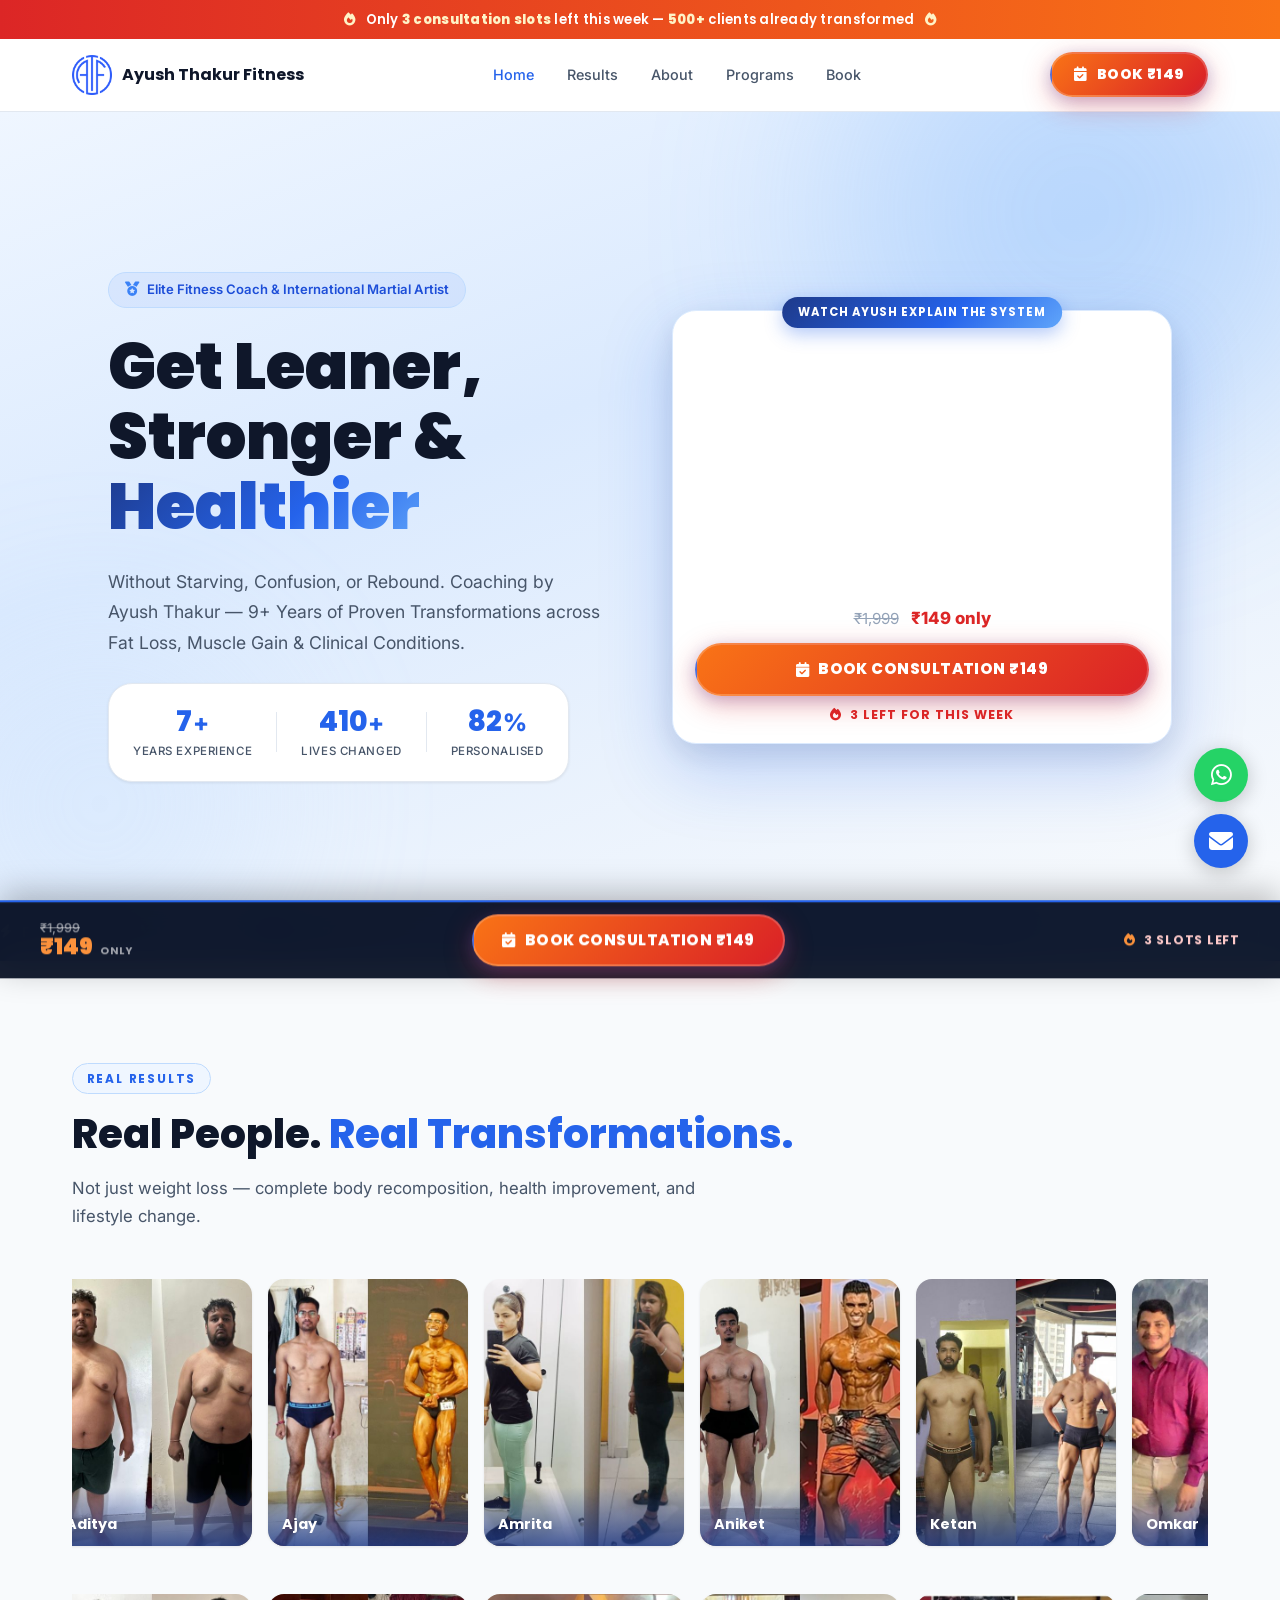
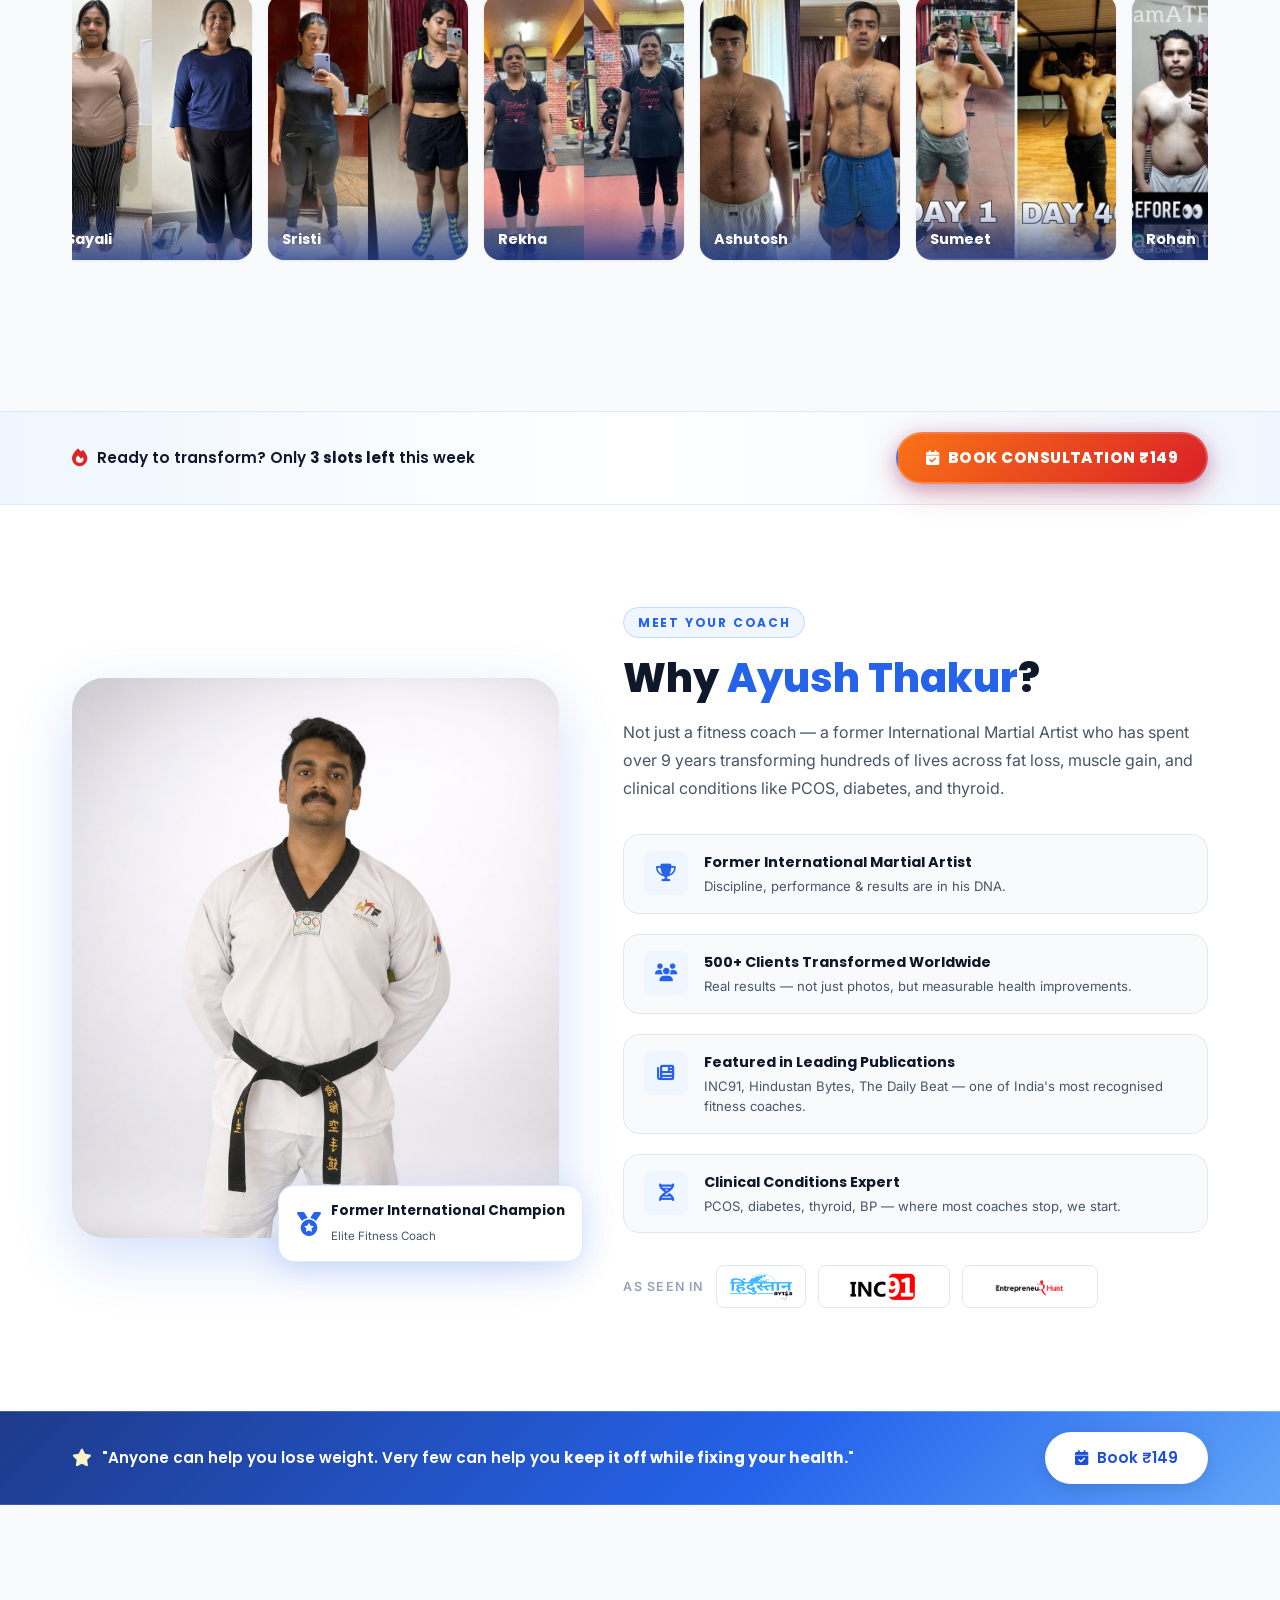
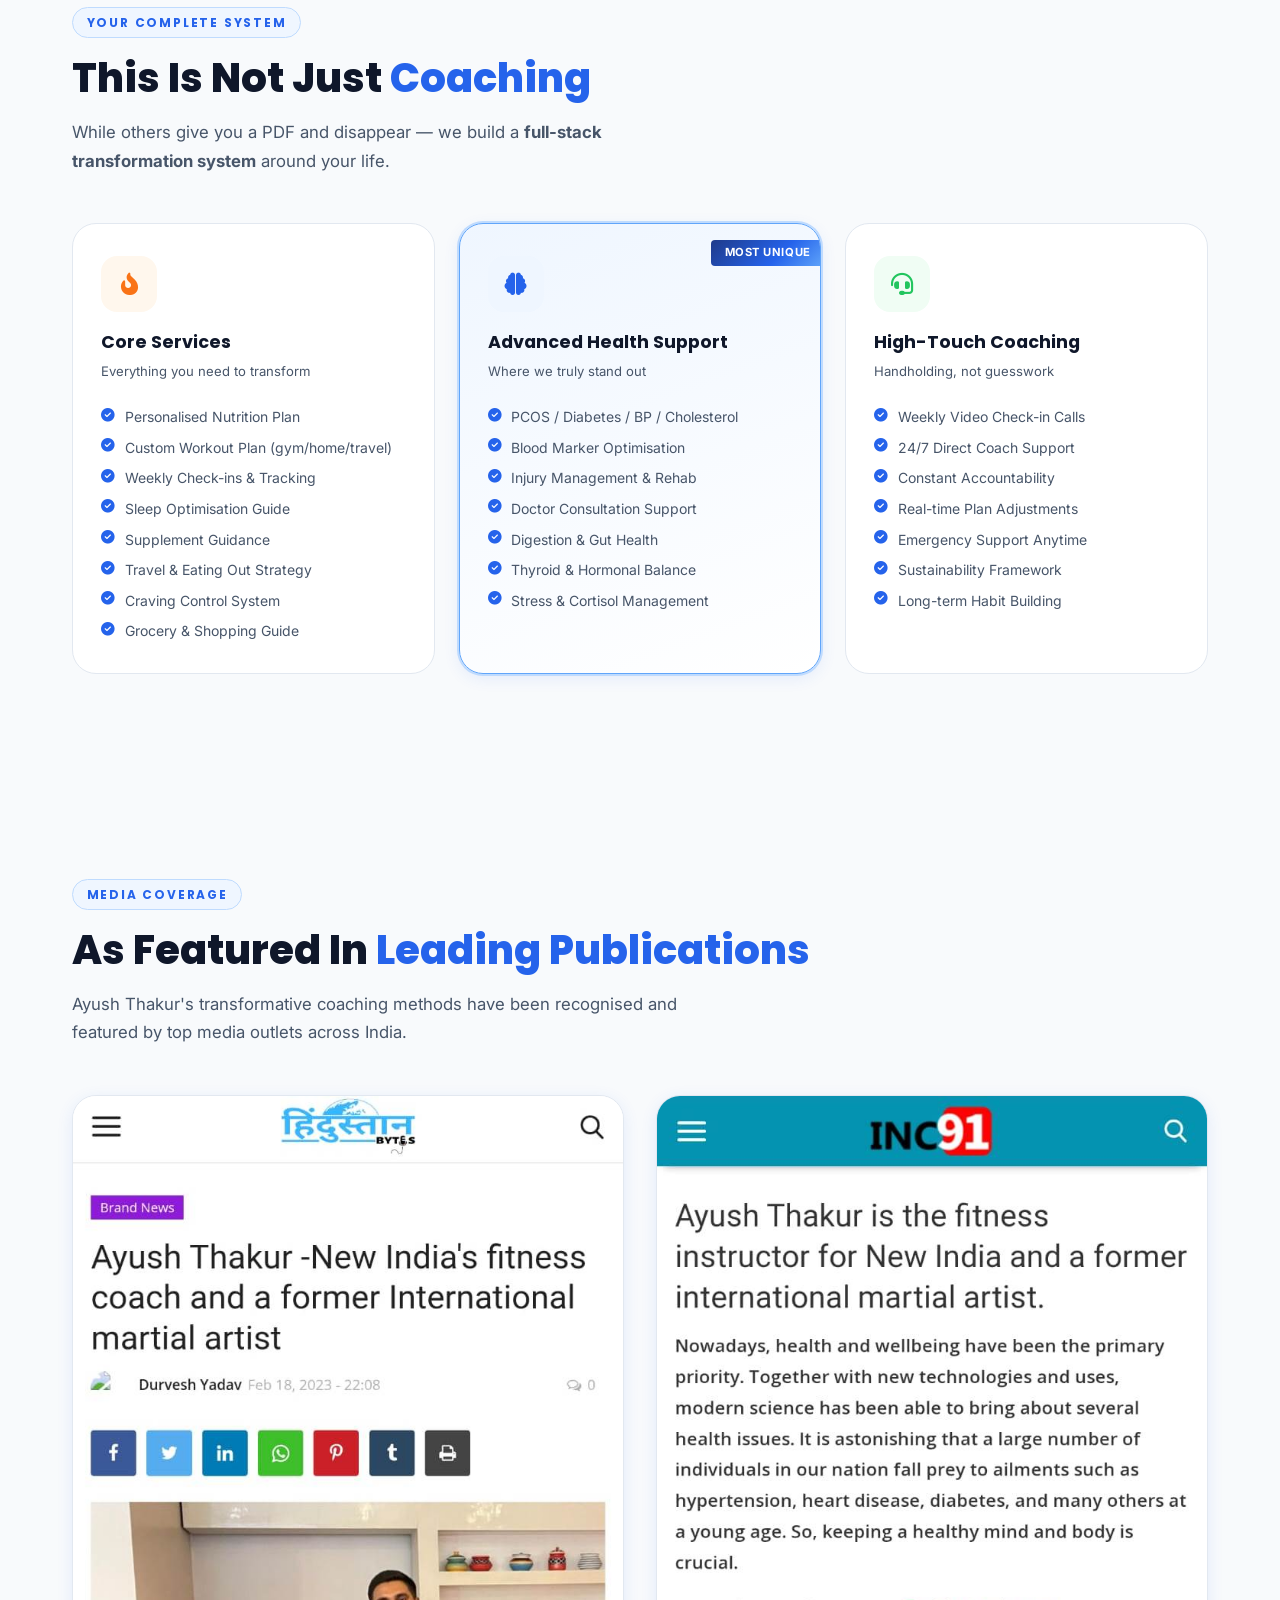
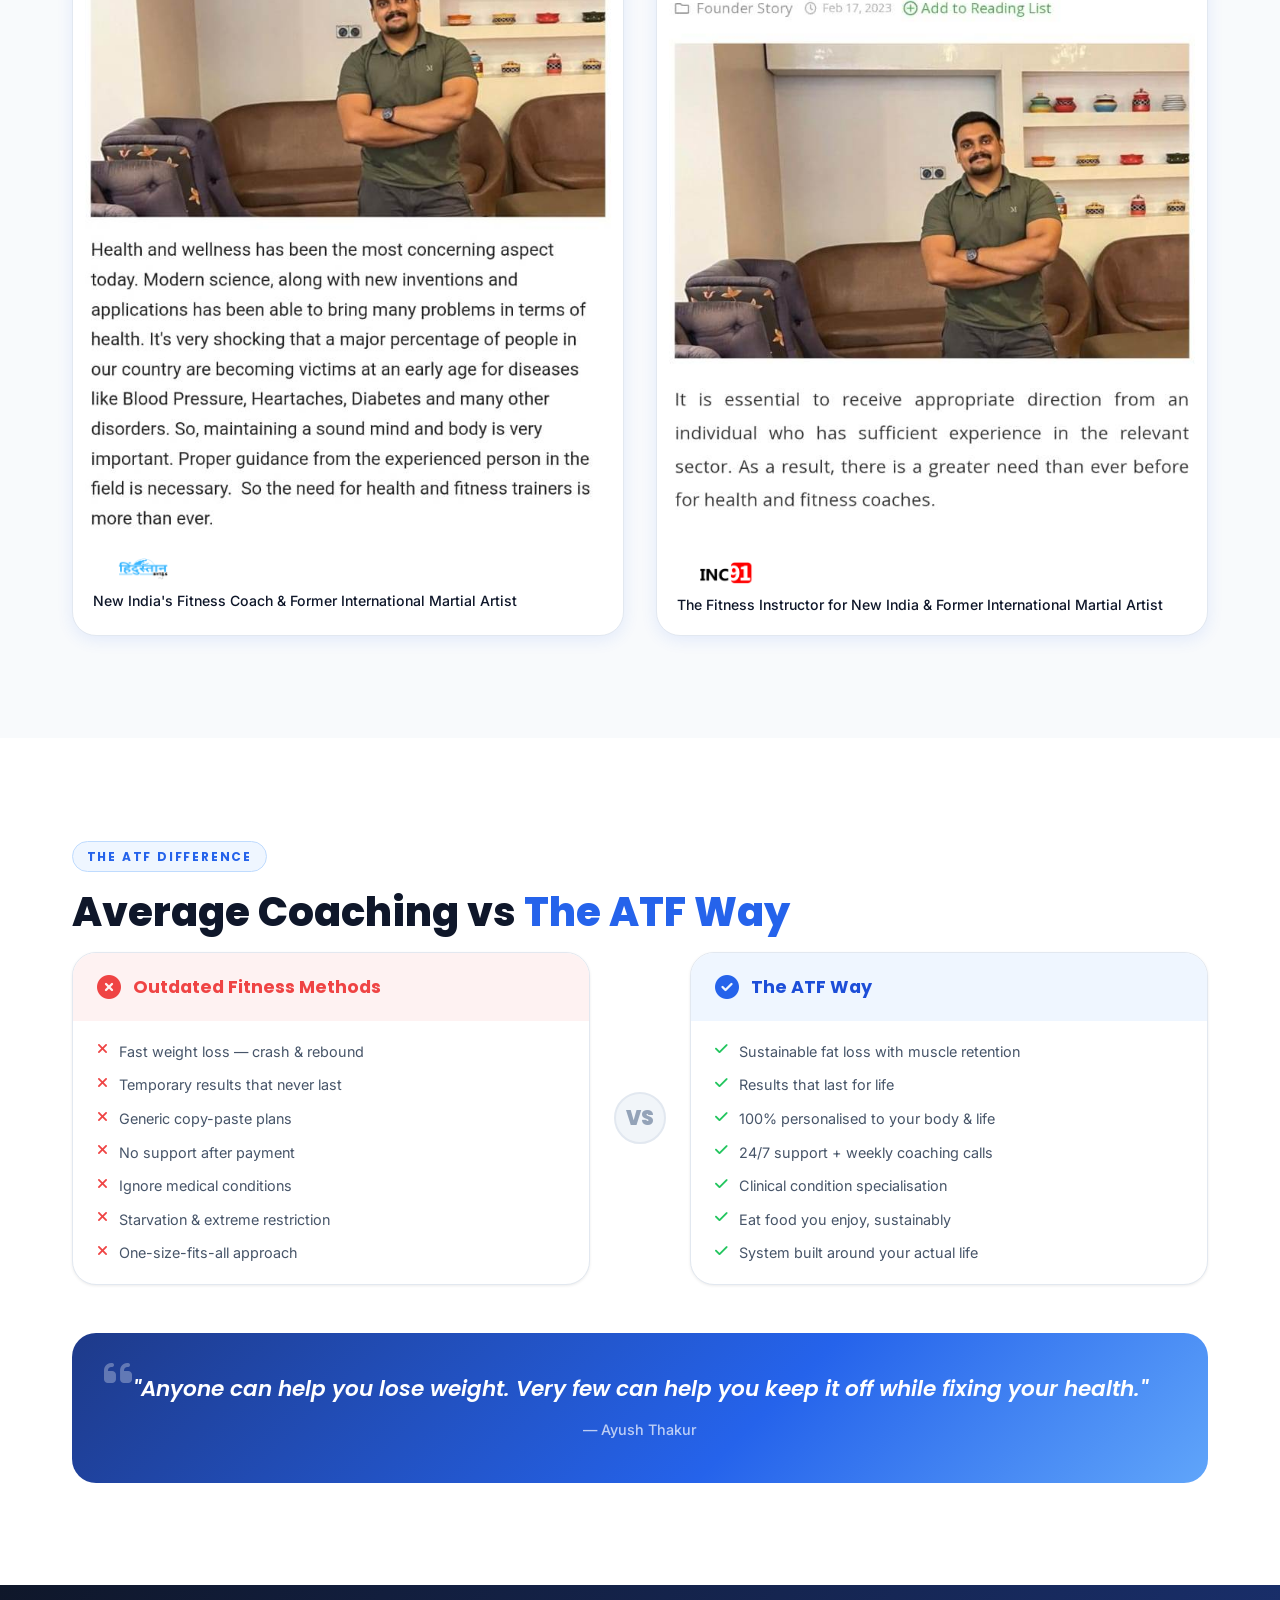
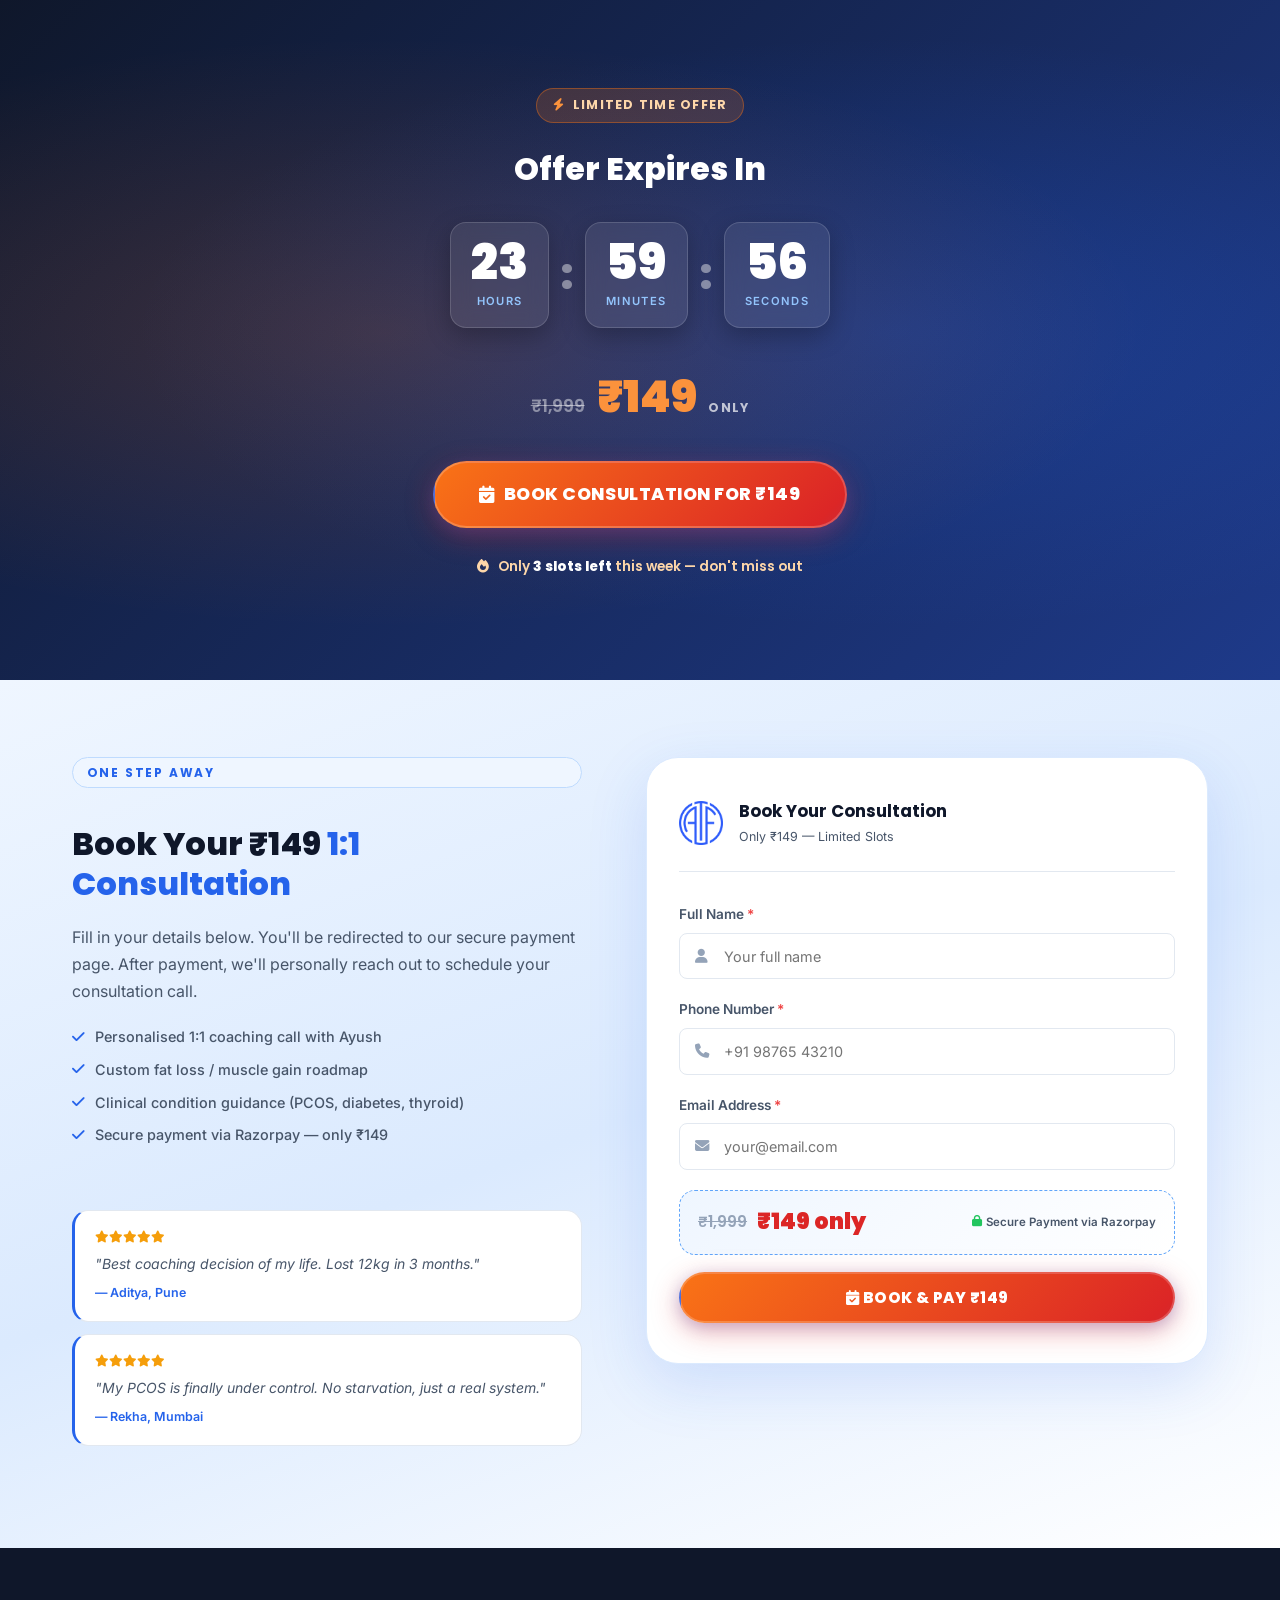
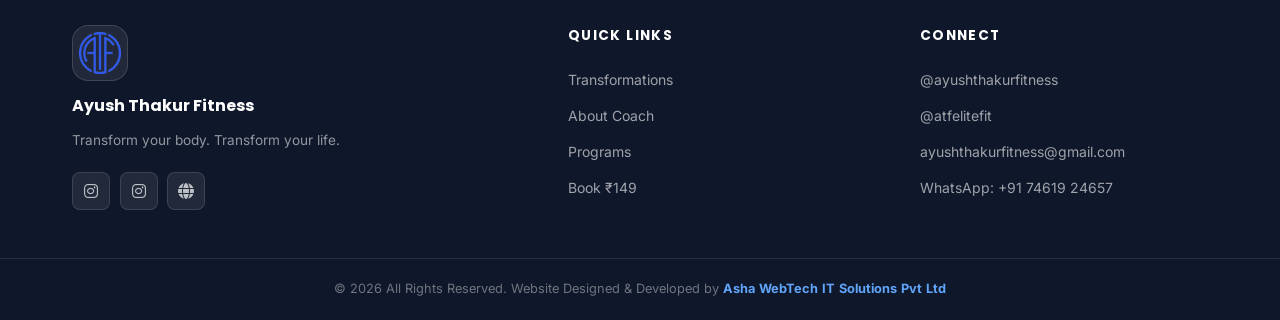
==== commit 39f6e3dd: "auto-commit for ad8424a0-1135-49d7-b471-f53f87be5511" ====
--- a/website/index.html
+++ b/website/index.html
@@ -113,9 +113,14 @@
             <div class="video-frame">
                 <div class="video-badge-top">Watch Ayush Explain the System</div>
                 <div class="video-wrap" data-testid="hero-video">
-                    <video id="heroVideo" autoplay muted controls playsinline webkit-playsinline preload="auto">
-                        <source src="https://atf.ayushthakurfitness.com/video.mp4" type="video/mp4">
-                    </video>
+                    <iframe
+                        src="https://www.youtube.com/embed/6zso3gDedpo?autoplay=1&mute=1&loop=1&playlist=6zso3gDedpo&controls=1&rel=0&modestbranding=1&playsinline=1"
+                        title="How it works? - Ayush Thakur Fitness"
+                        frameborder="0"
+                        allow="autoplay; encrypted-media; picture-in-picture"
+                        allowfullscreen
+                        loading="lazy"
+                    ></iframe>
                 </div>
                 <div class="video-cta-below">
                     <div class="price-row-sm">
--- a/website/css/style.css
+++ b/website/css/style.css
@@ -177,8 +177,12 @@
 .navbar.scrolled { box-shadow: 0 4px 24px rgba(37,99,235,0.10); }
 
 /* scroll-margin-top offsets navbar height for scrollIntoView accuracy */
-#book-form, #leadForm, #hero, #results, #why, #media-coverage, #philosophy, #services, #testimonials, #faq {
+#book-form, #hero, #results, #why, #media-coverage, #philosophy, #services, #testimonials, #faq {
     scroll-margin-top: 76px;
+}
+/* form-right is the direct scroll target on mobile — give it extra clearance */
+#form-right, #leadForm {
+    scroll-margin-top: 90px;
 }
 .nav-inner {
     display: flex;
@@ -1722,24 +1726,24 @@
 .video-wrap {
     position: relative;
     width: 100%;
+    padding-top: 56.25%; /* 16:9 aspect ratio for iframe */
     border-radius: var(--radius-md);
     overflow: hidden;
     background: transparent;
 }
-.video-wrap iframe,
+.video-wrap iframe {
+    position: absolute;
+    inset: 0;
+    width: 100%;
+    height: 100%;
+    border: 0;
+}
 .video-wrap video {
     display: block;
     width: 100%;
     height: auto;
     border: 0;
     object-fit: unset;
-}
-/* Keep iframe fullscreen inside aspect-ratio container if ever used */
-.video-wrap iframe {
-    position: absolute;
-    inset: 0;
-    width: 100%;
-    height: 100%;
 }
 .video-cta-below {
     padding: 1rem 0.5rem 0.25rem;
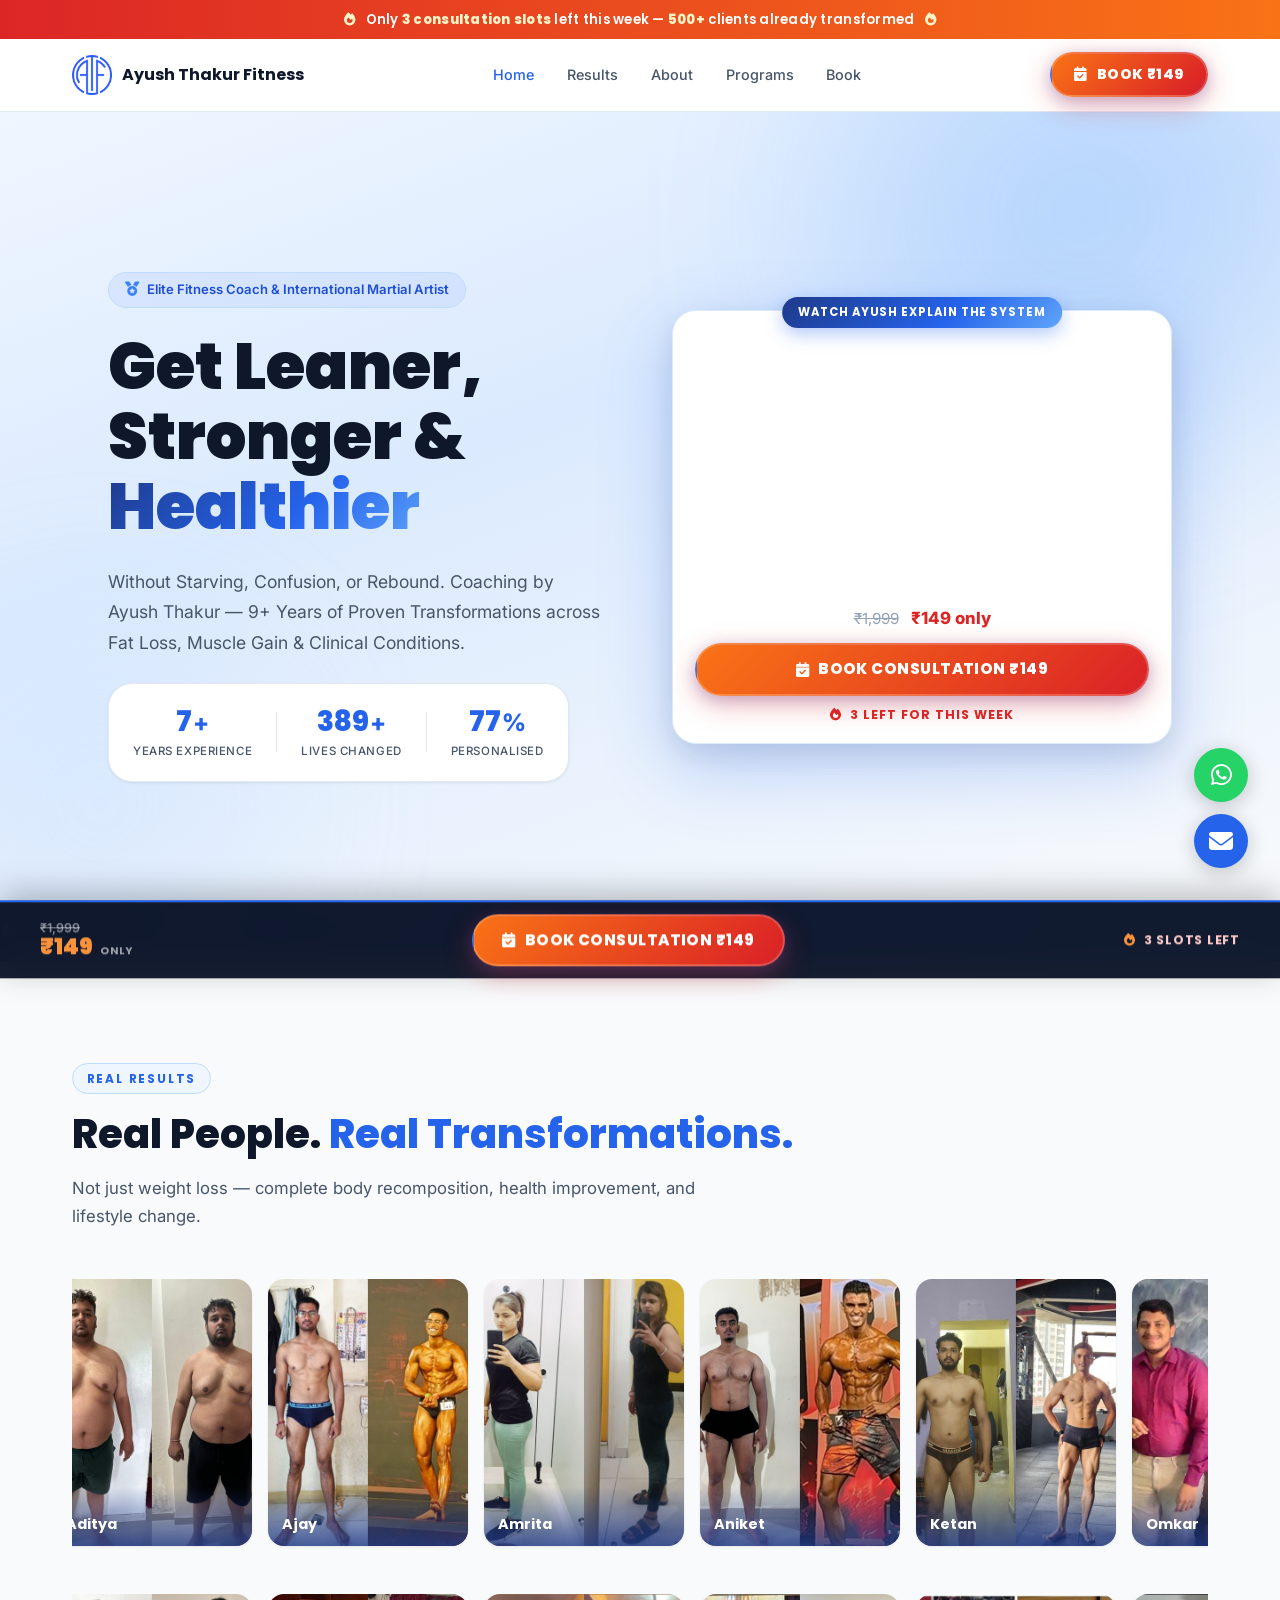
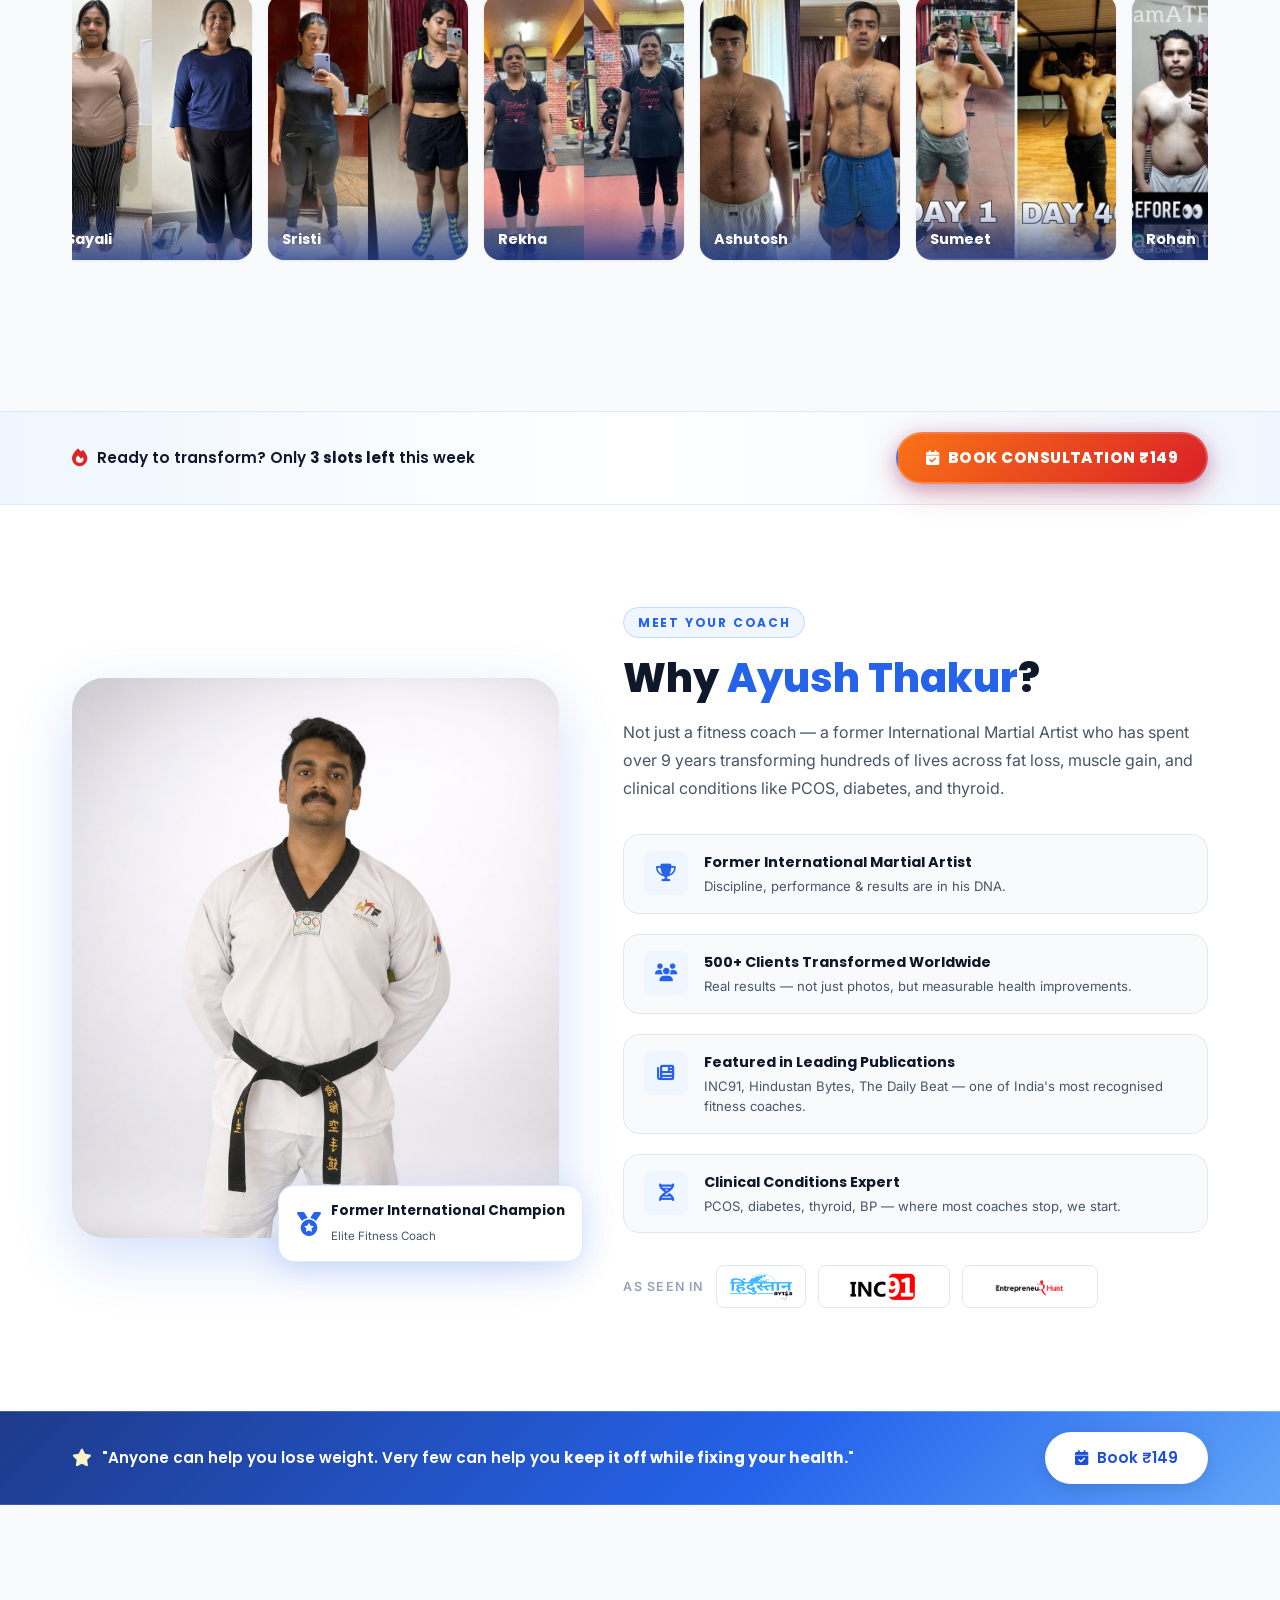
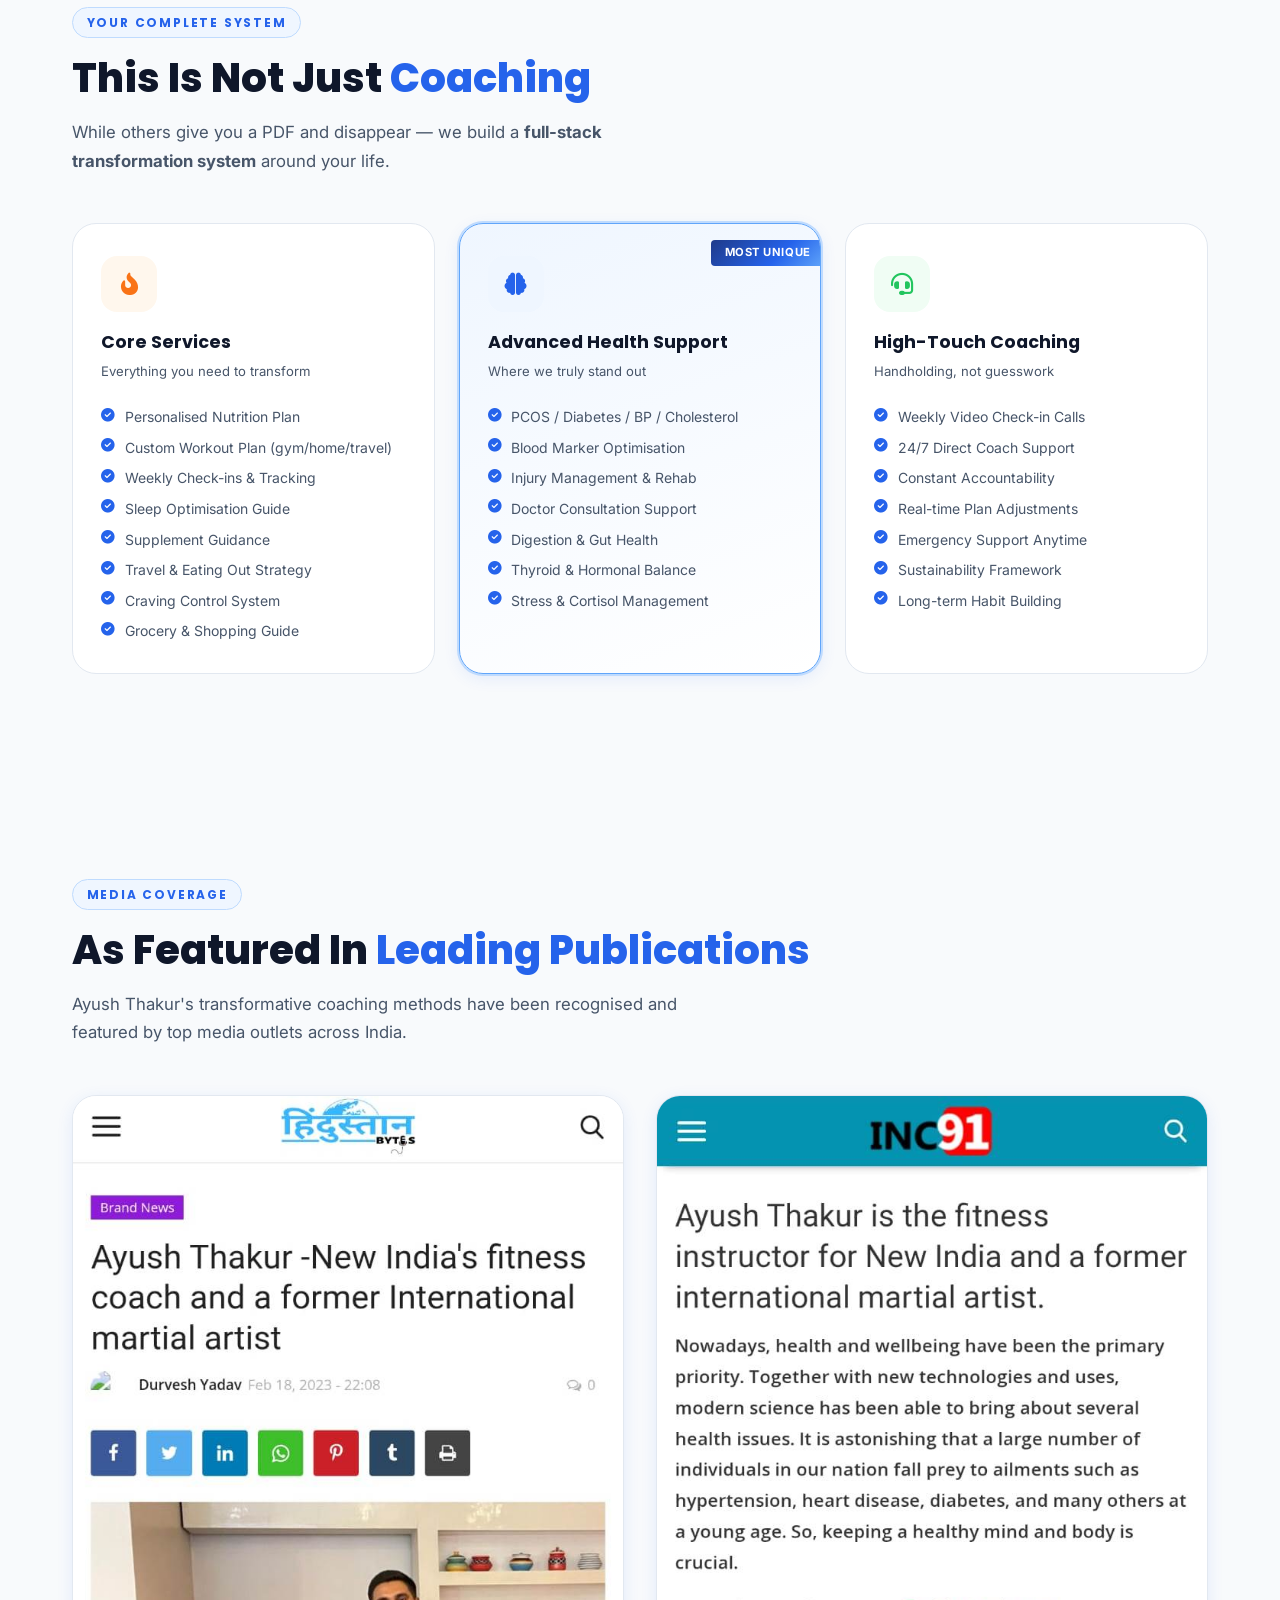
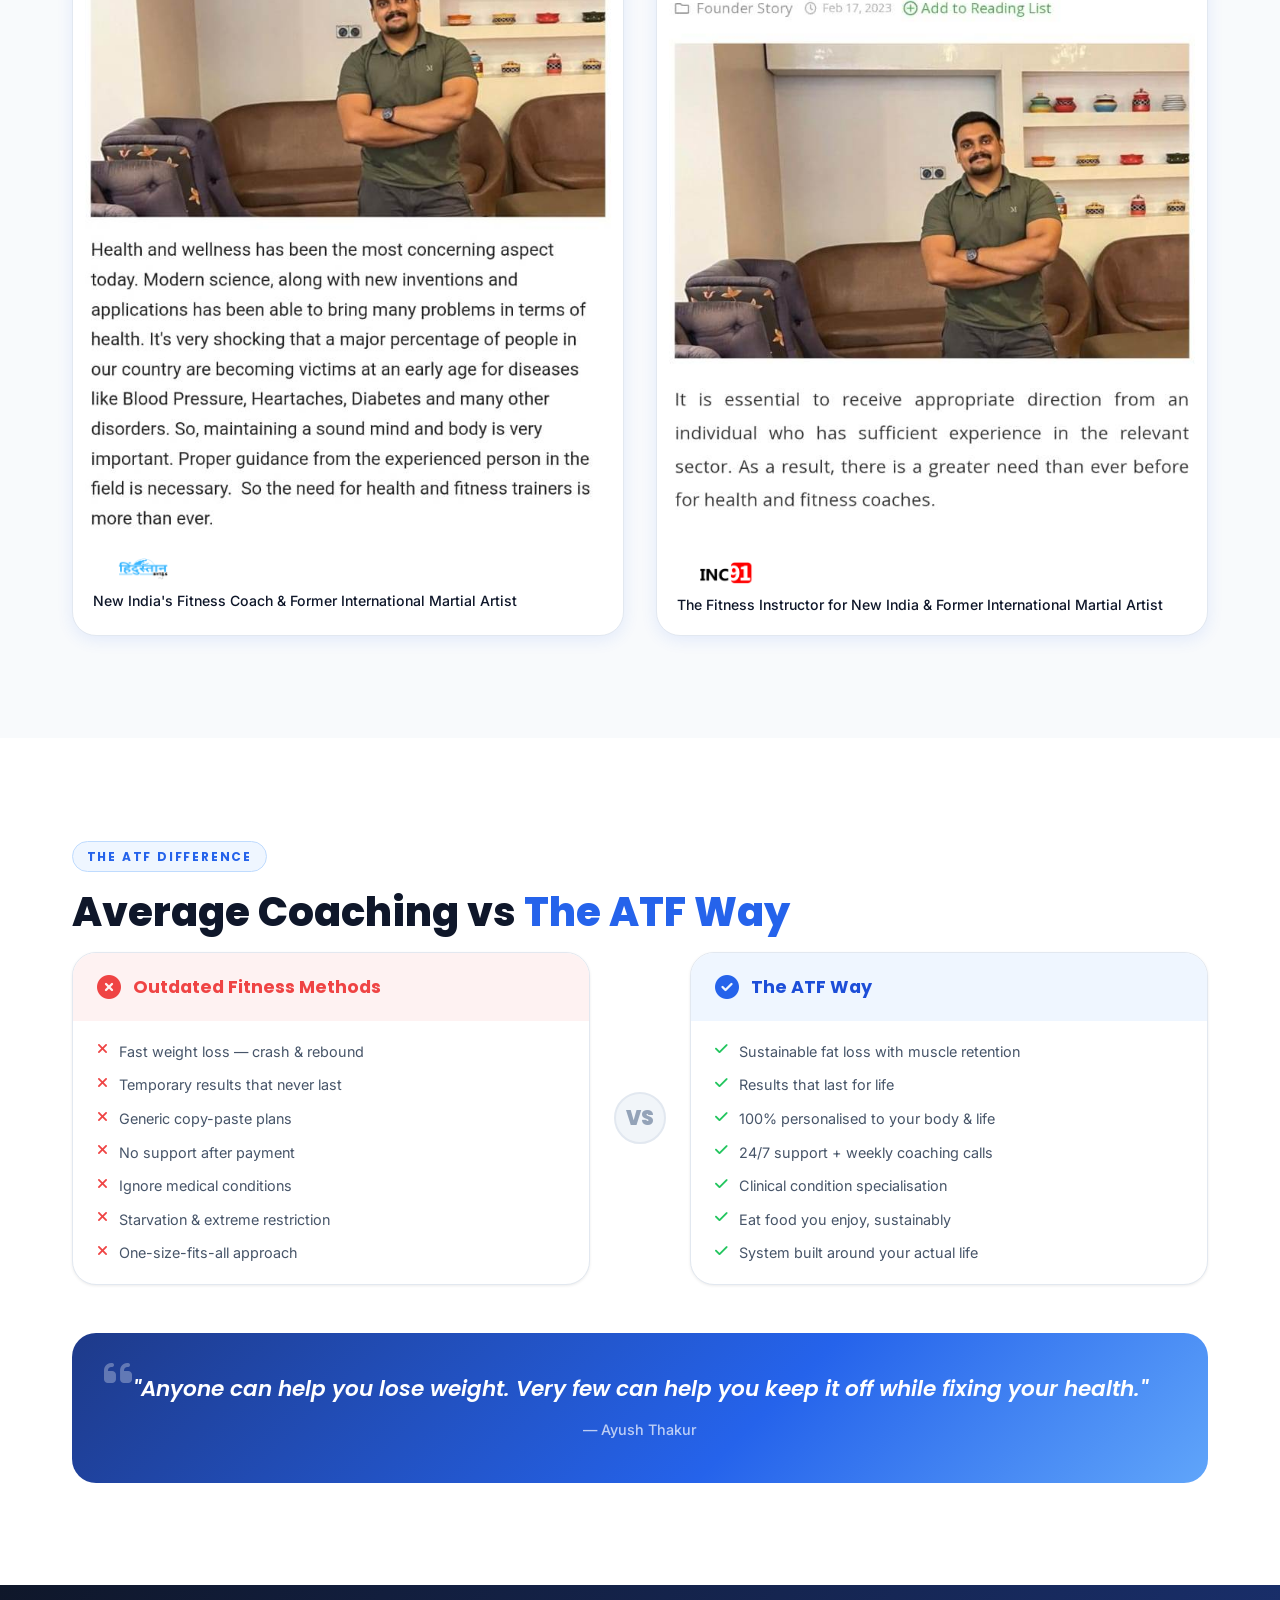
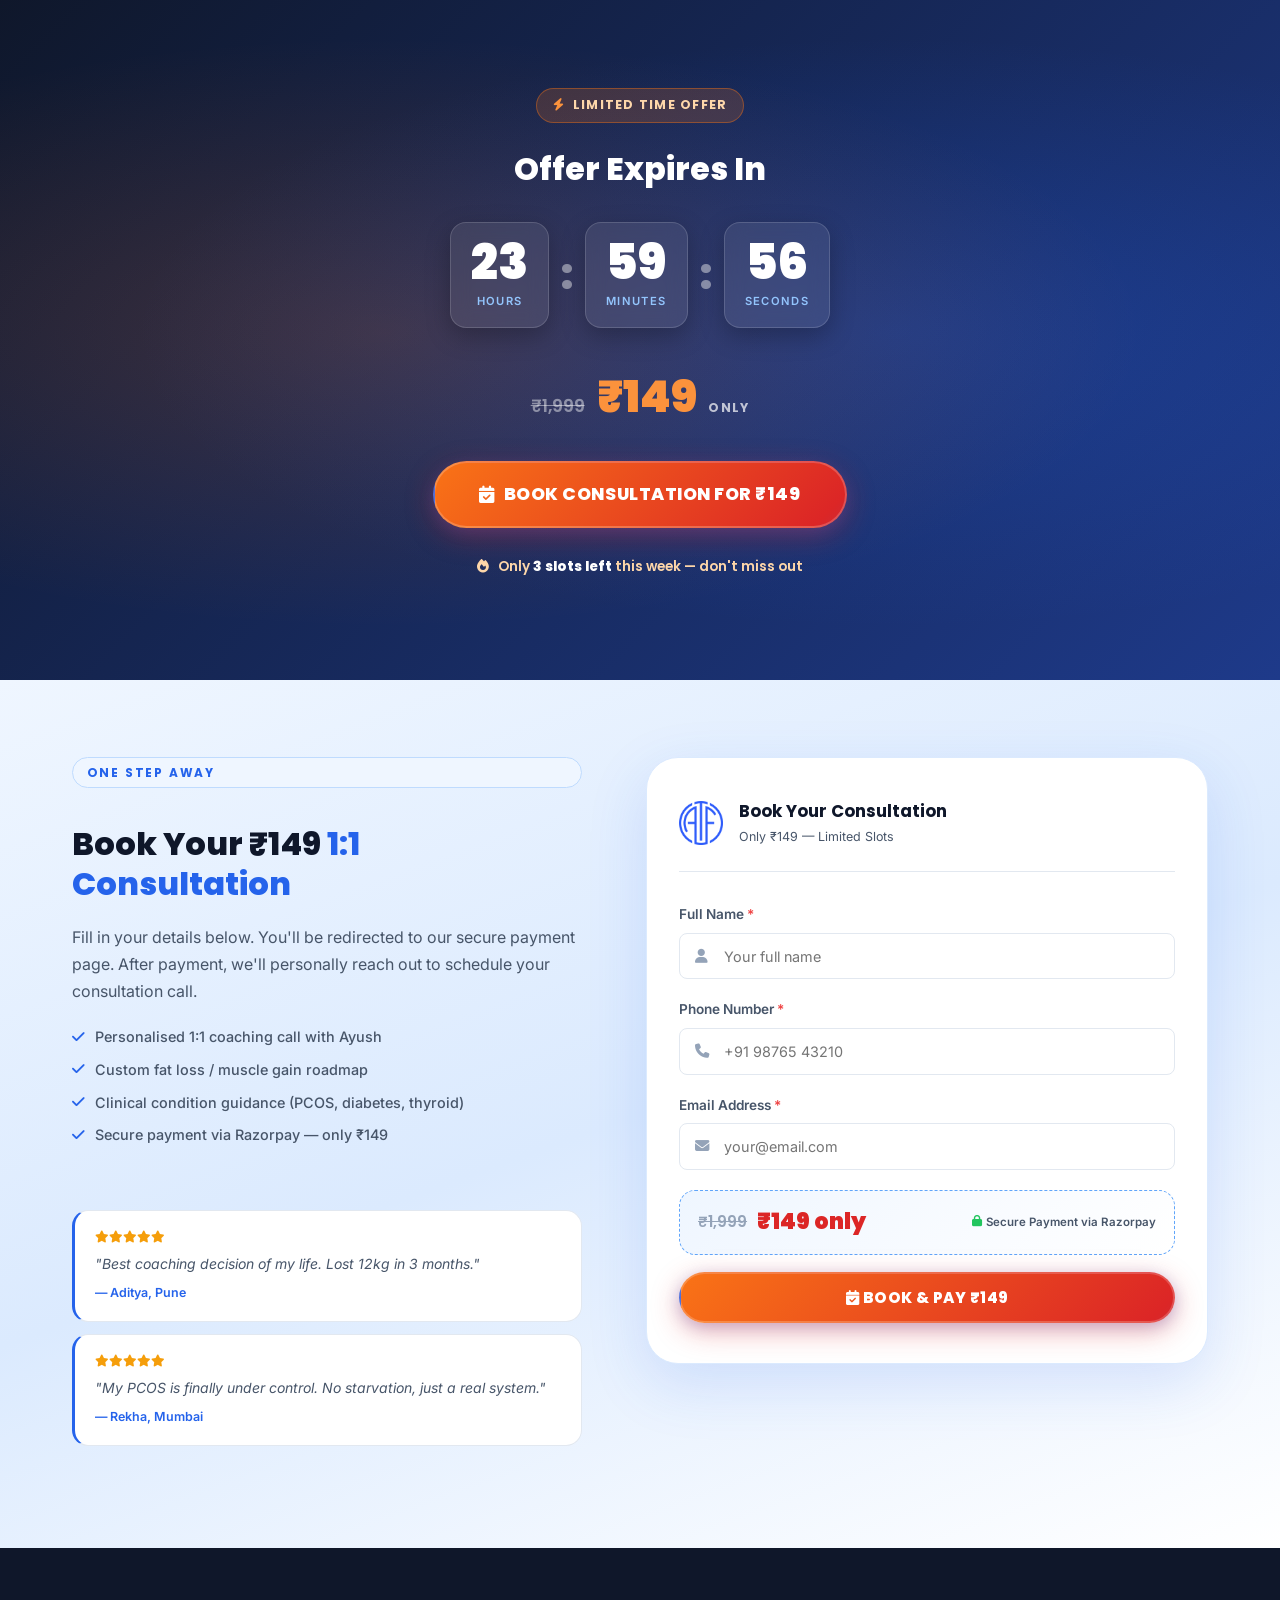
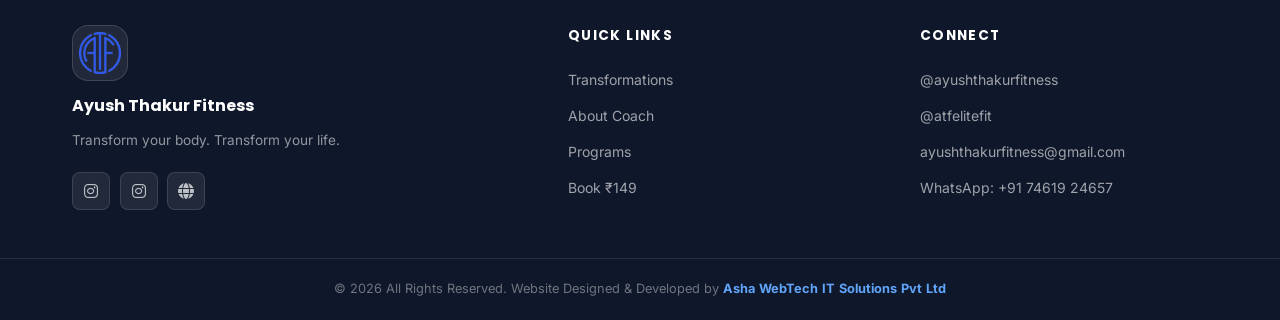
==== commit c13c5ec7: "auto-commit for 72f0d9d1-52fd-4e40-b800-89cc211947d5" ====
--- a/website/index.html
+++ b/website/index.html
@@ -117,9 +117,8 @@
                         src="https://www.youtube.com/embed/6zso3gDedpo?autoplay=1&mute=1&loop=1&playlist=6zso3gDedpo&controls=1&rel=0&modestbranding=1&playsinline=1"
                         title="How it works? - Ayush Thakur Fitness"
                         frameborder="0"
-                        allow="autoplay; encrypted-media; picture-in-picture"
+                        allow="autoplay; fullscreen; picture-in-picture; encrypted-media"
                         allowfullscreen
-                        loading="lazy"
                     ></iframe>
                 </div>
                 <div class="video-cta-below">
--- a/website/css/style.css
+++ b/website/css/style.css
@@ -1730,10 +1730,13 @@
     border-radius: var(--radius-md);
     overflow: hidden;
     background: transparent;
+    -webkit-transform: translateZ(0); /* iOS Safari: fixes overflow:hidden clipping bug on iframes */
+    transform: translateZ(0);
 }
 .video-wrap iframe {
     position: absolute;
-    inset: 0;
+    top: 0;
+    left: 0;
     width: 100%;
     height: 100%;
     border: 0;
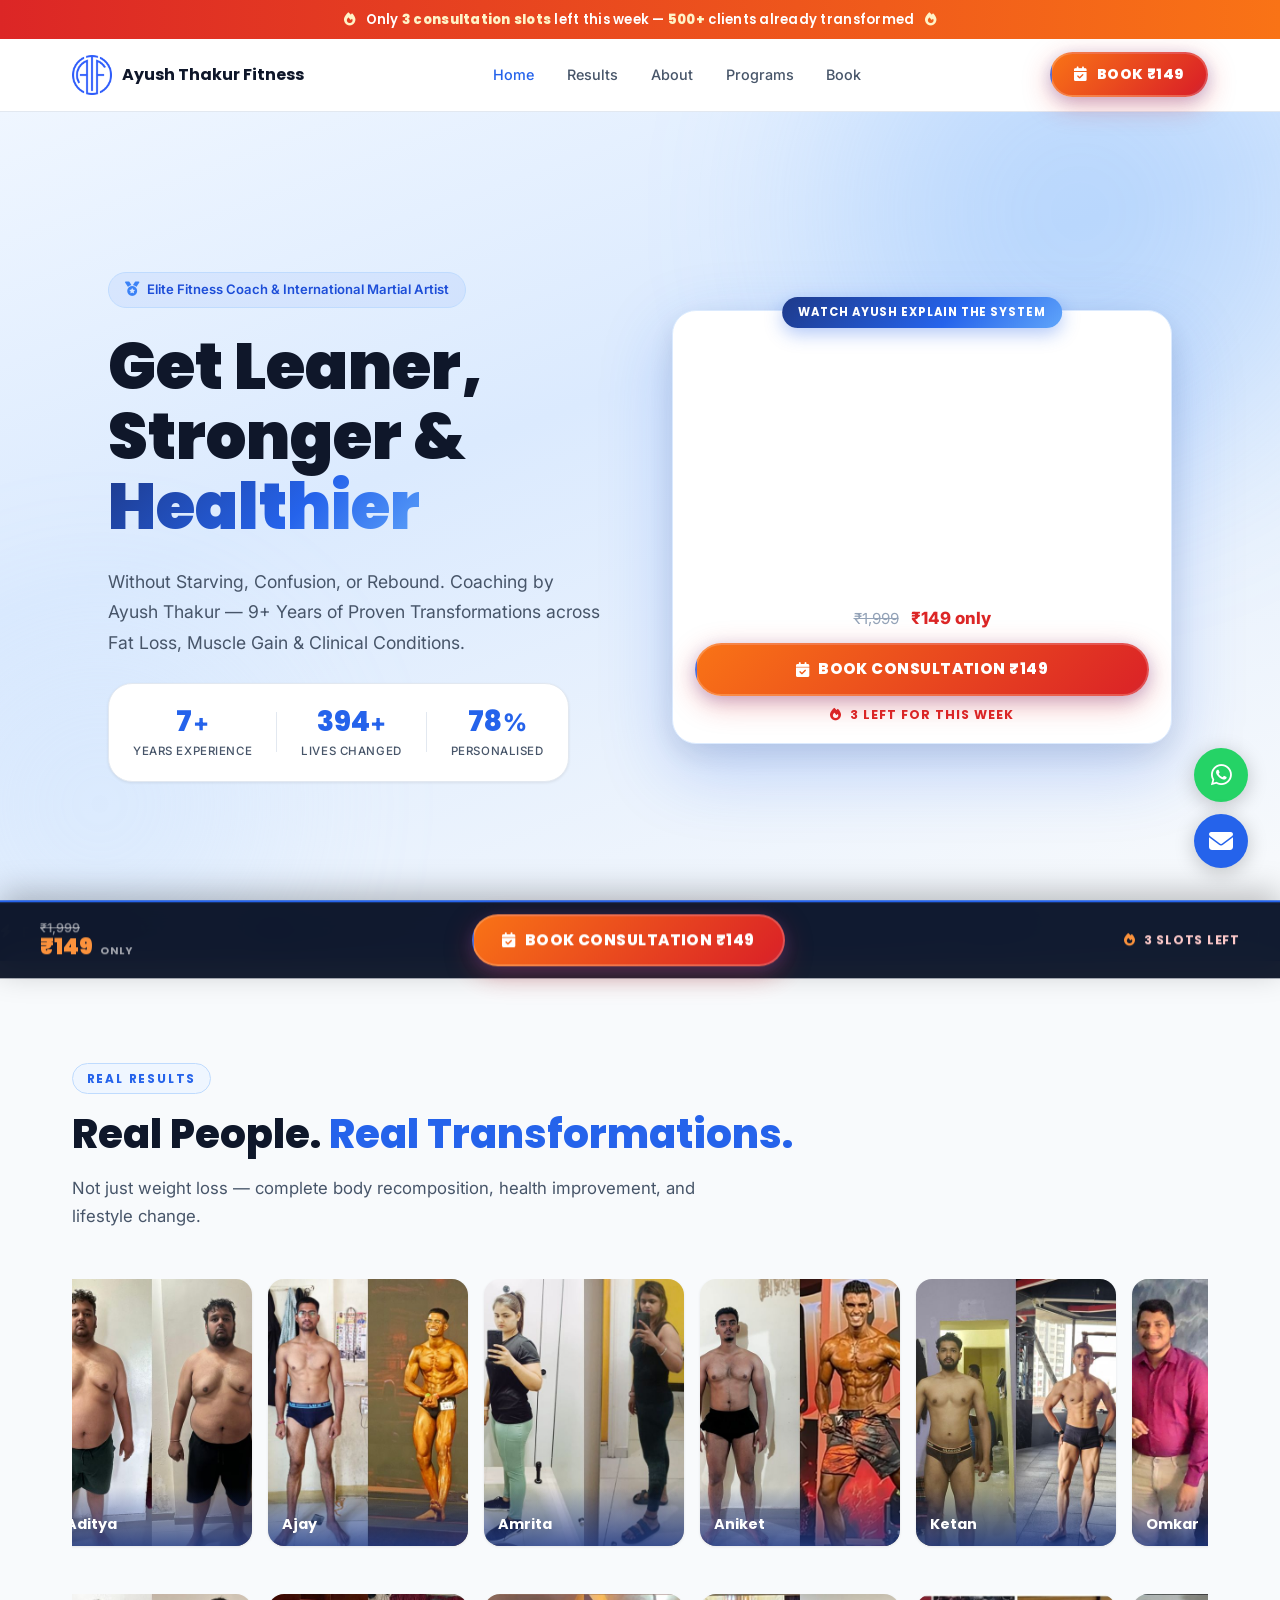
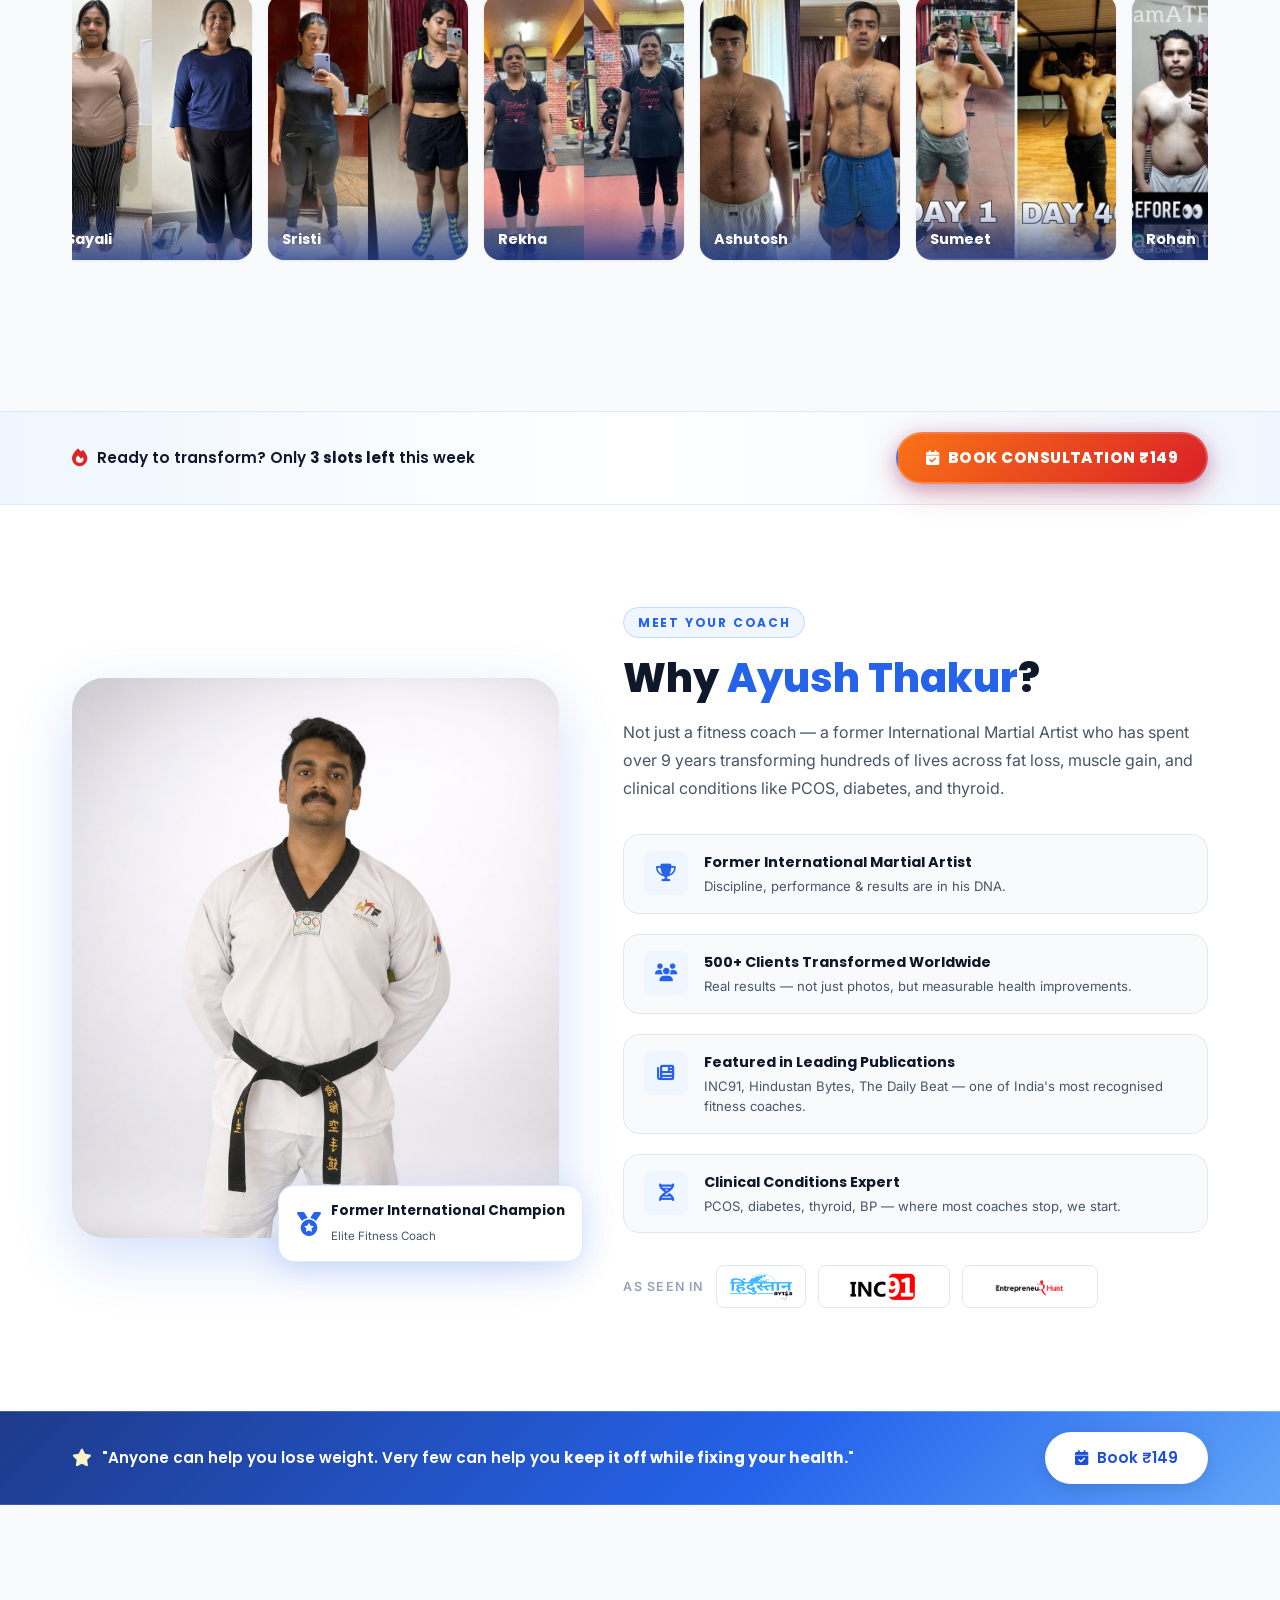
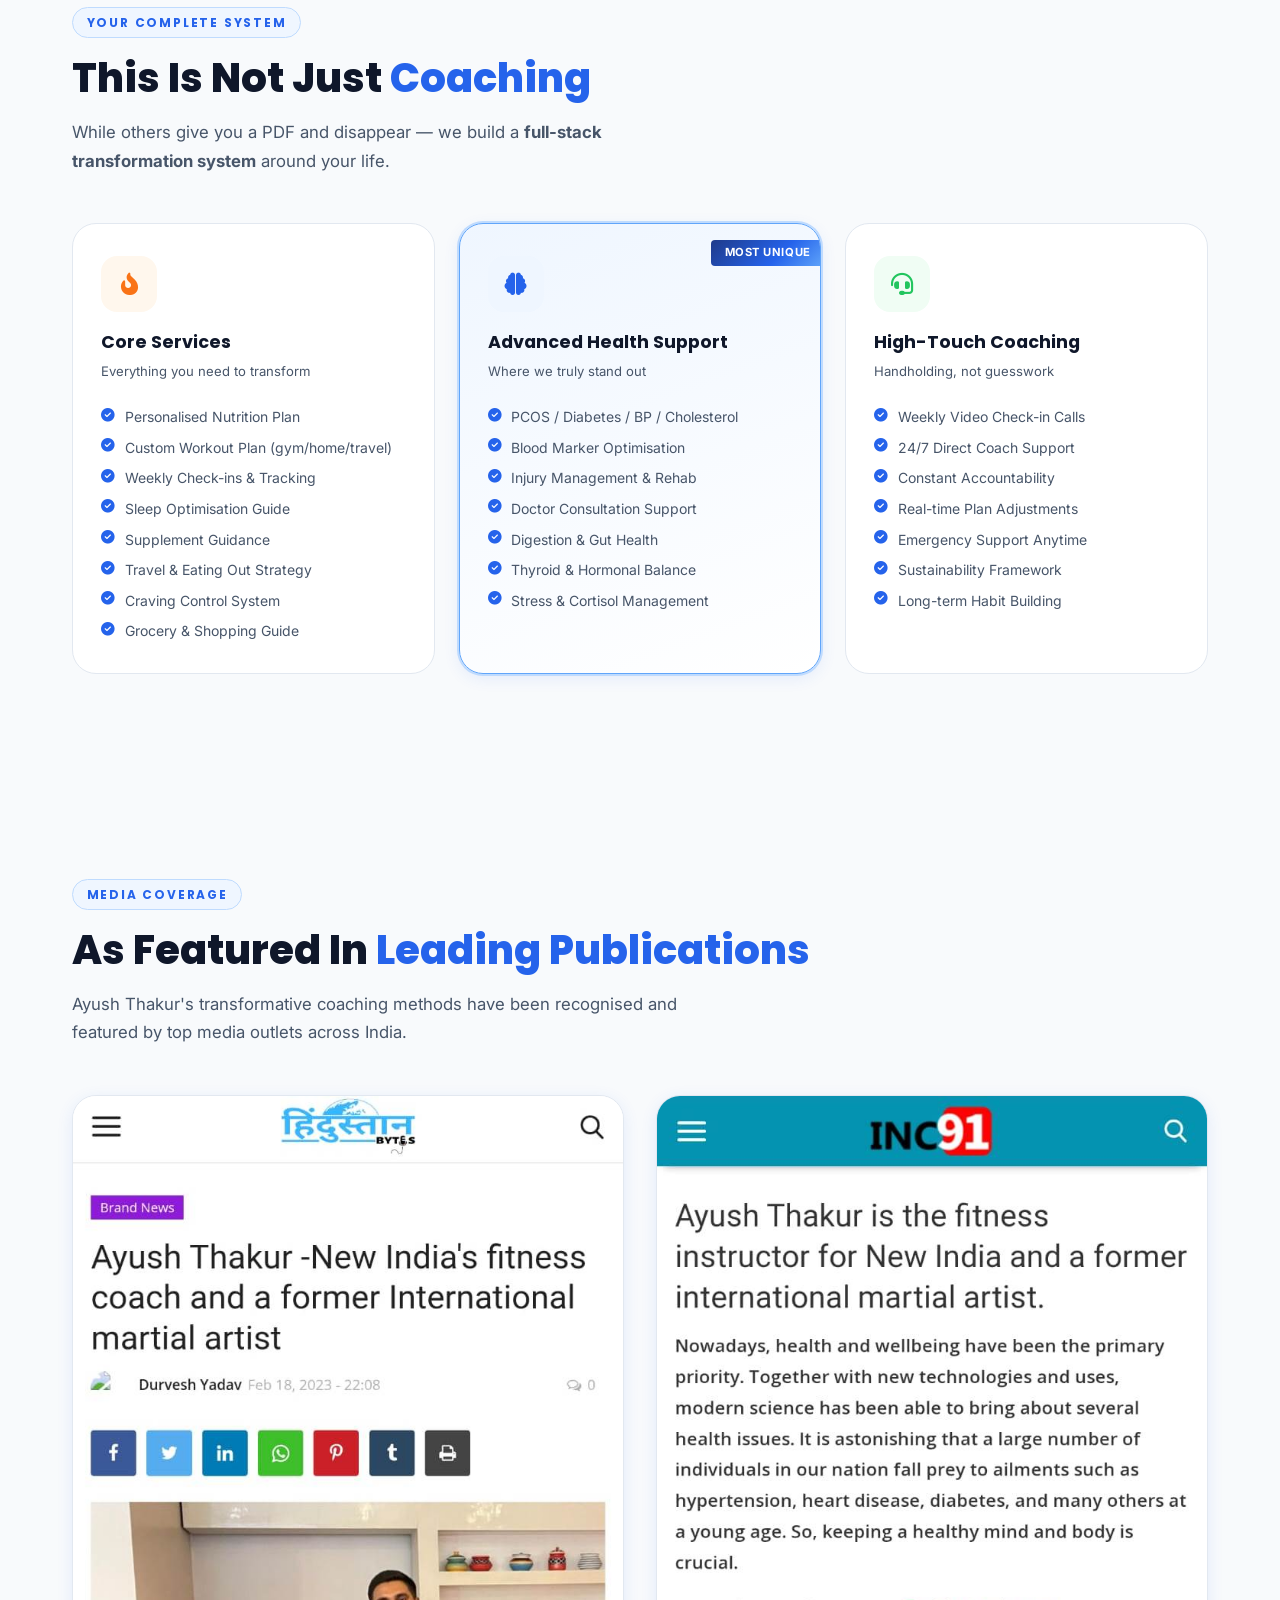
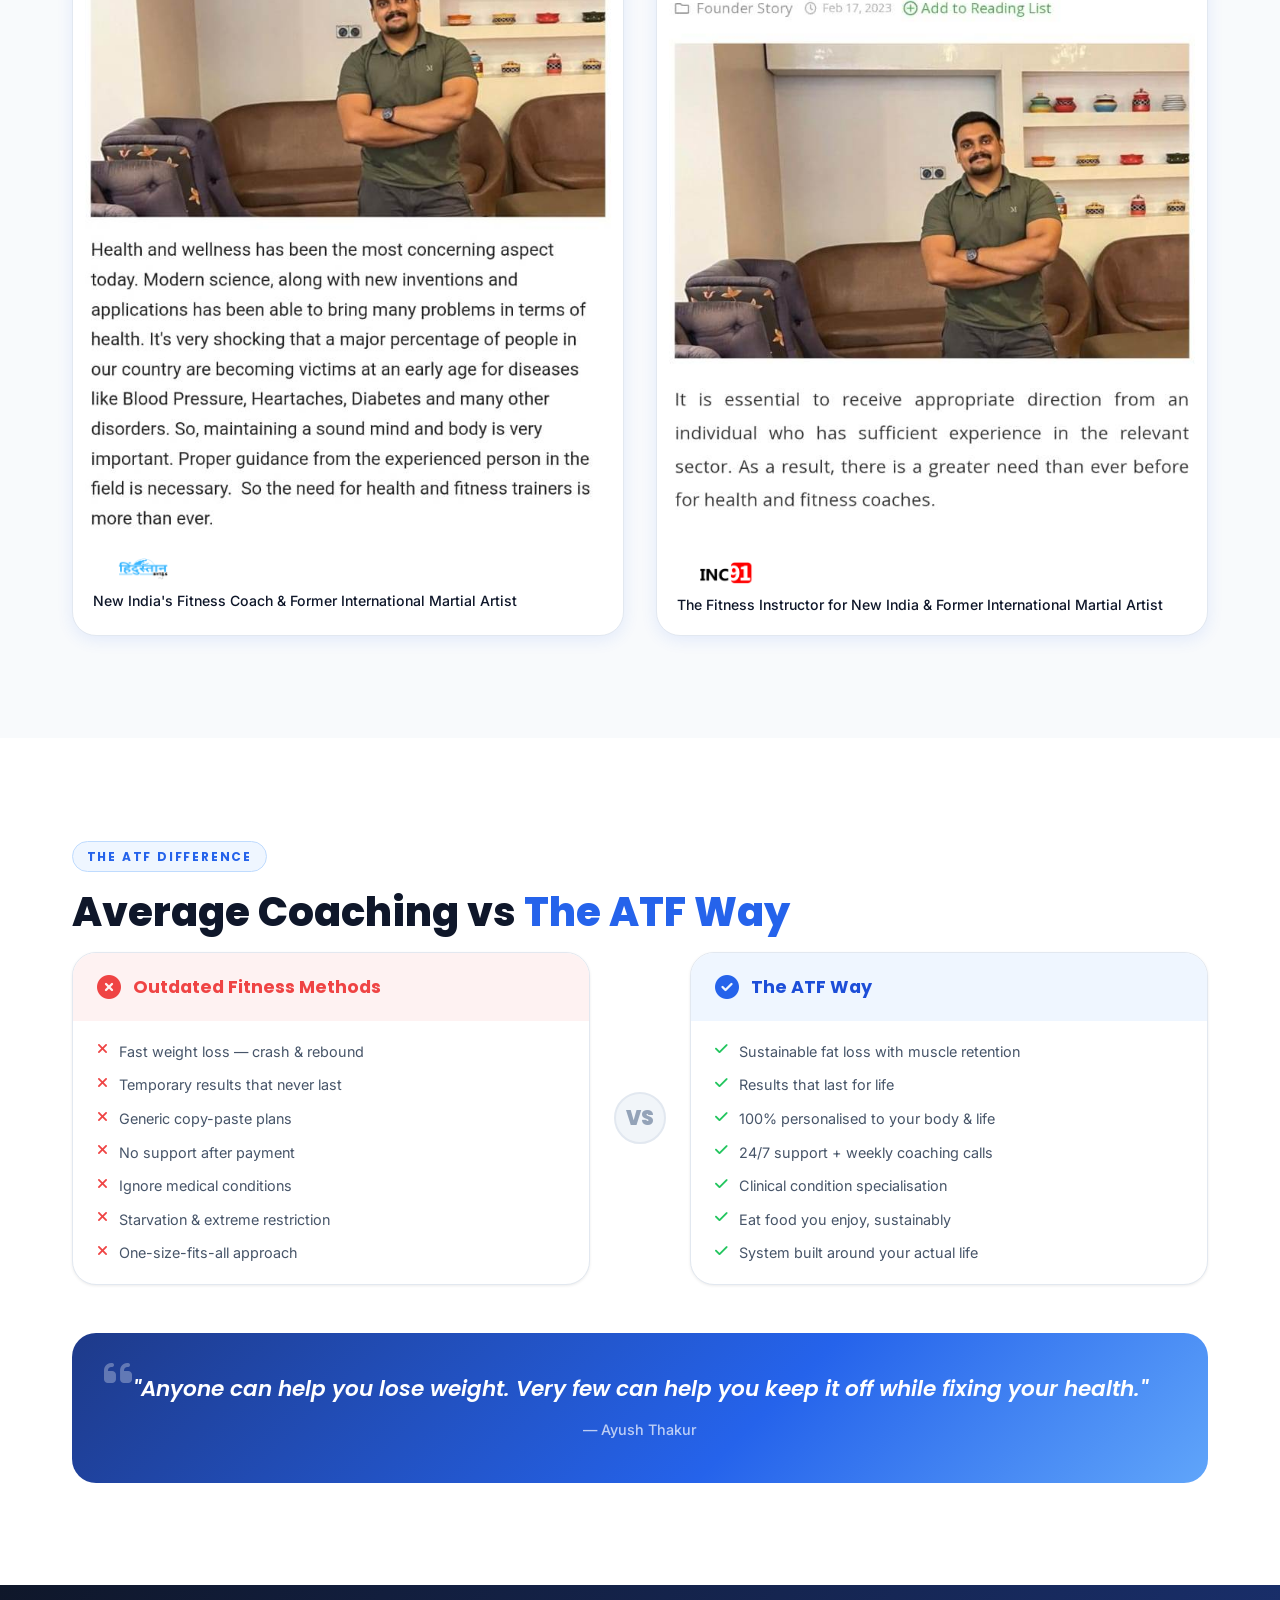
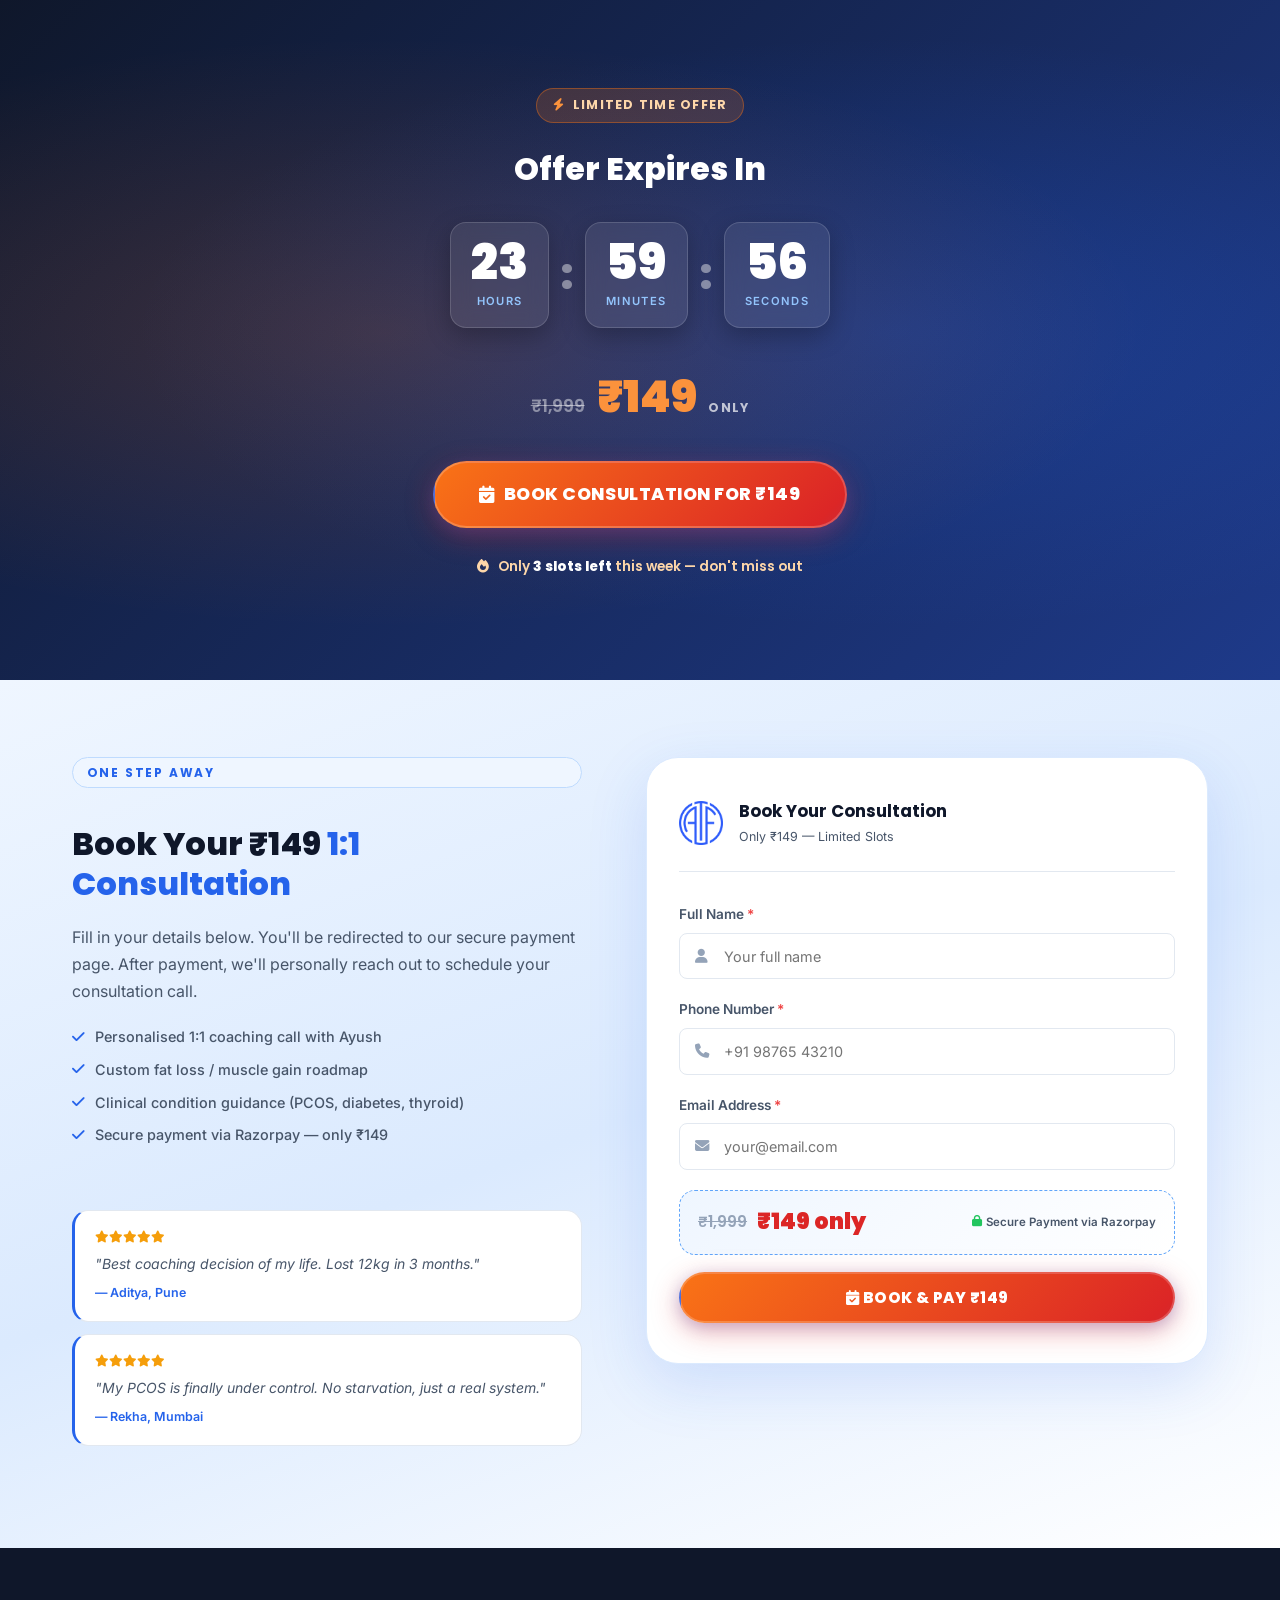
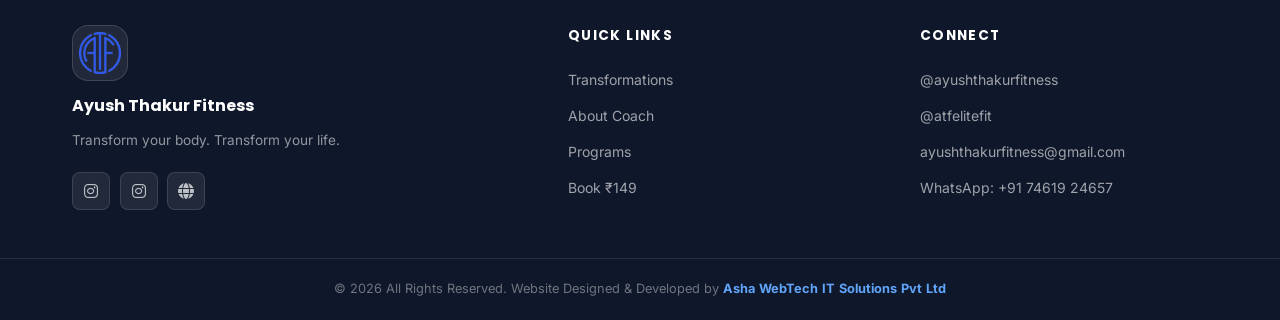
==== commit 8380c9ae: "auto-commit for 0f09cf04-43e5-43a6-a851-352e5d664ffa" ====
--- a/website/index.html
+++ b/website/index.html
@@ -12,7 +12,7 @@
     <link rel="preconnect" href="https://fonts.gstatic.com" crossorigin>
     <link href="https://fonts.googleapis.com/css2?family=Poppins:wght@400;500;600;700;800;900&family=Inter:wght@400;500;600&display=swap" rel="stylesheet">
     <link rel="stylesheet" href="https://cdnjs.cloudflare.com/ajax/libs/font-awesome/6.5.0/css/all.min.css">
-    <link rel="stylesheet" href="css/style.css">
+    <link rel="stylesheet" href="css/style.css?v=3">
 
     <!-- Meta Pixel -->
     <script>
@@ -578,6 +578,6 @@
     </a>
 </div>
 
-<script src="js/script.js"></script>
+<script src="js/script.js?v=3"></script>
 </body>
 </html>
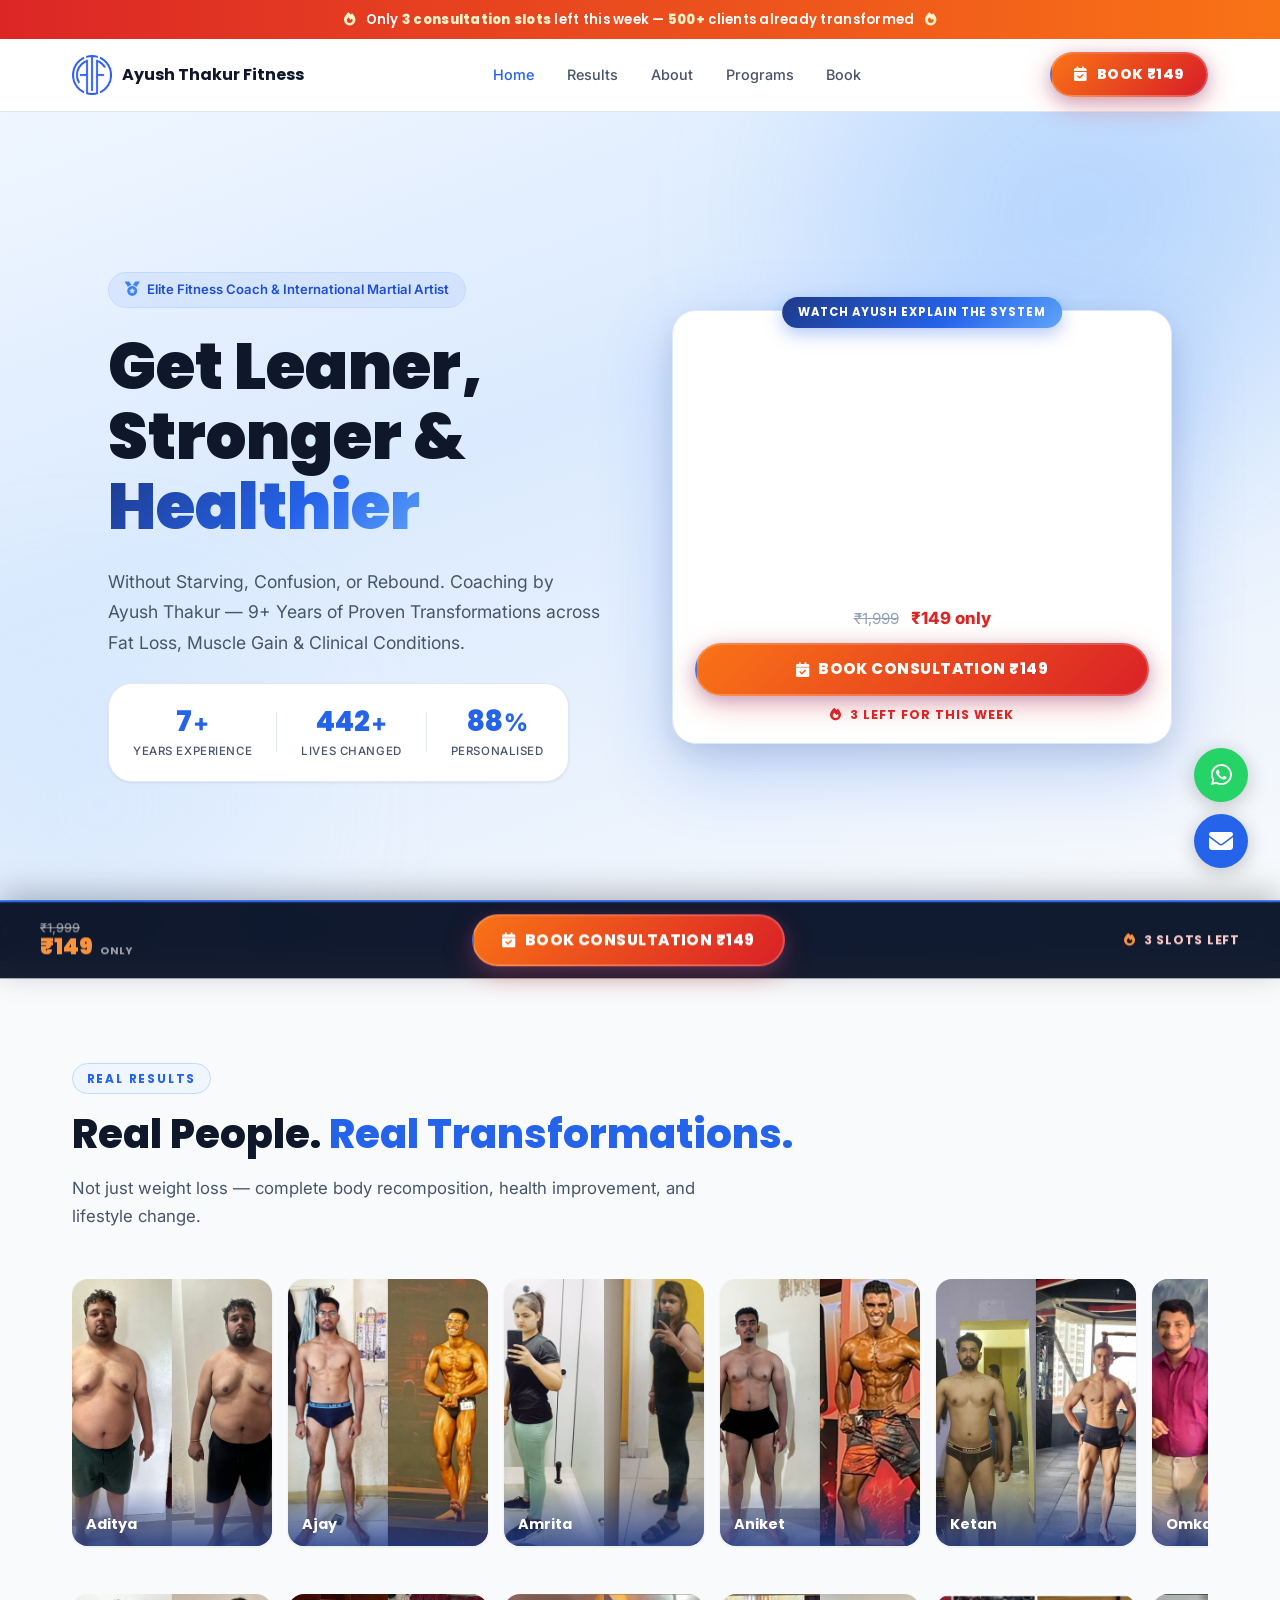
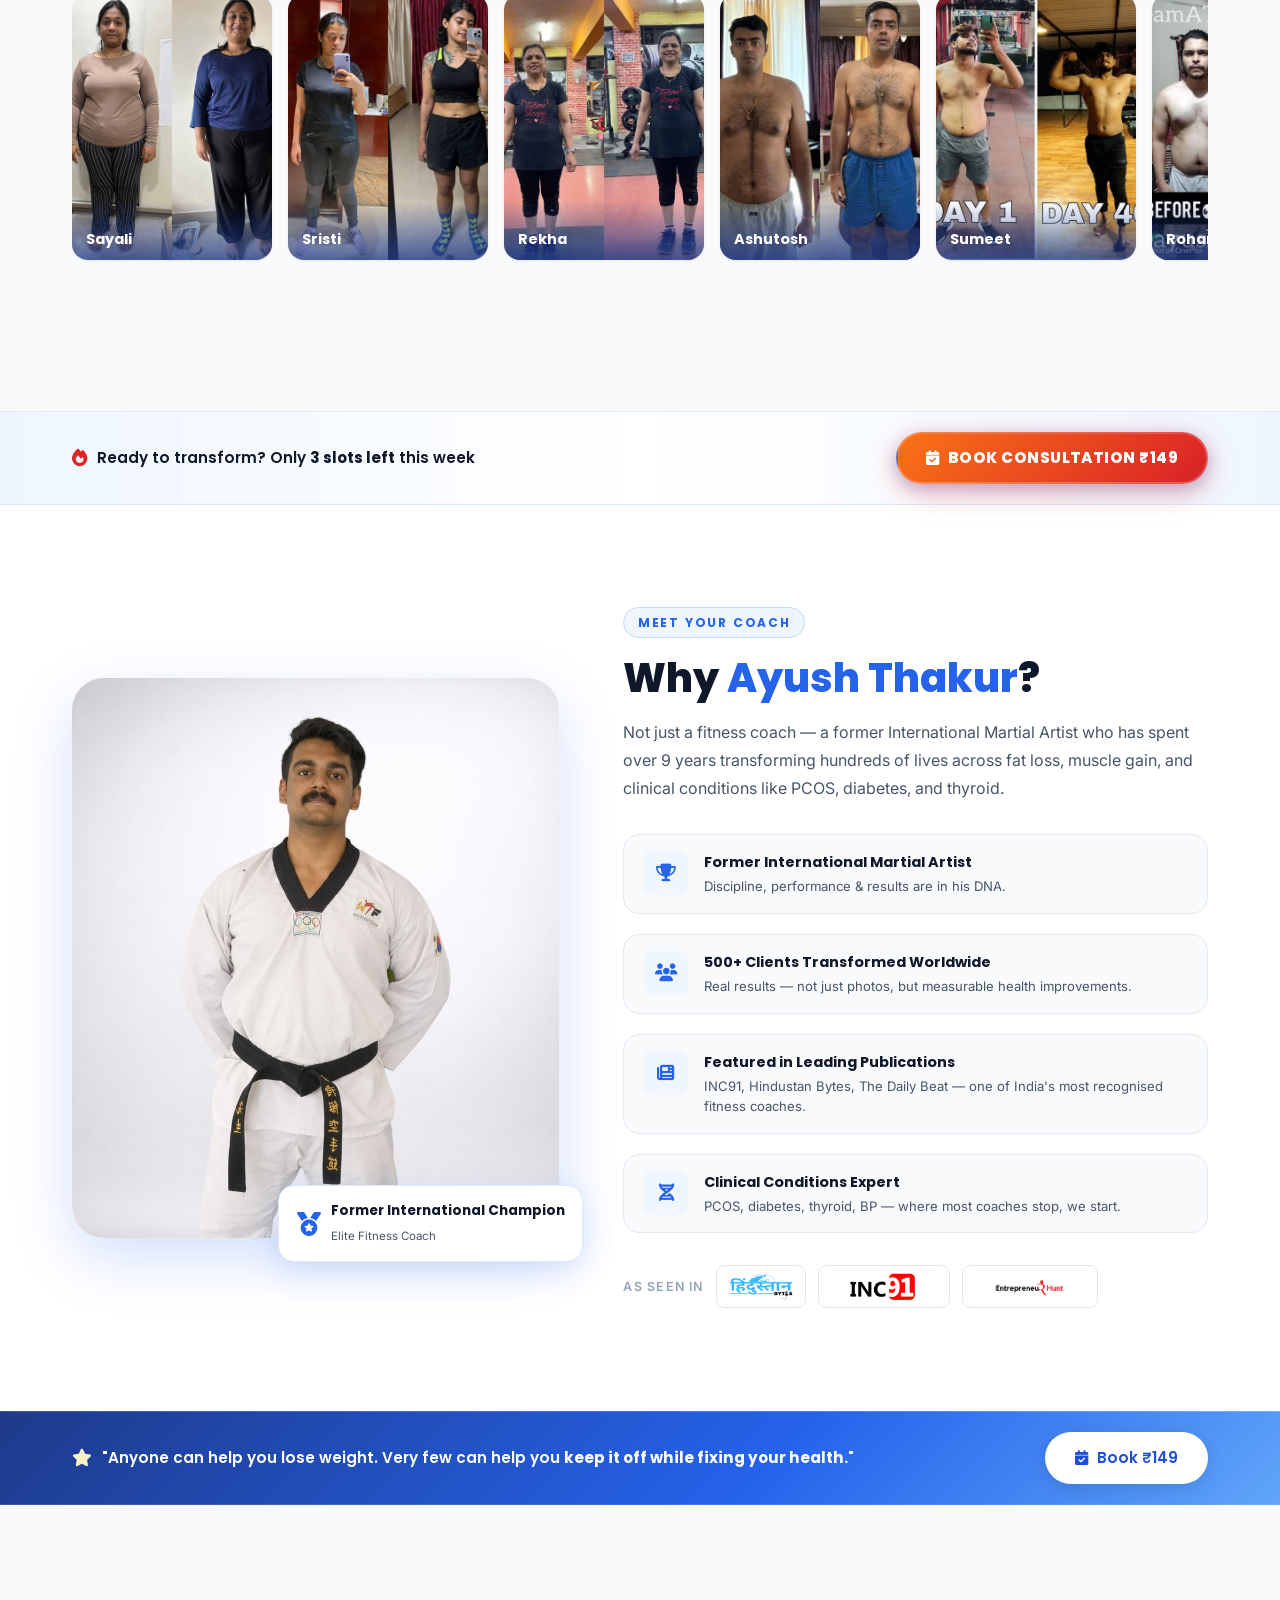
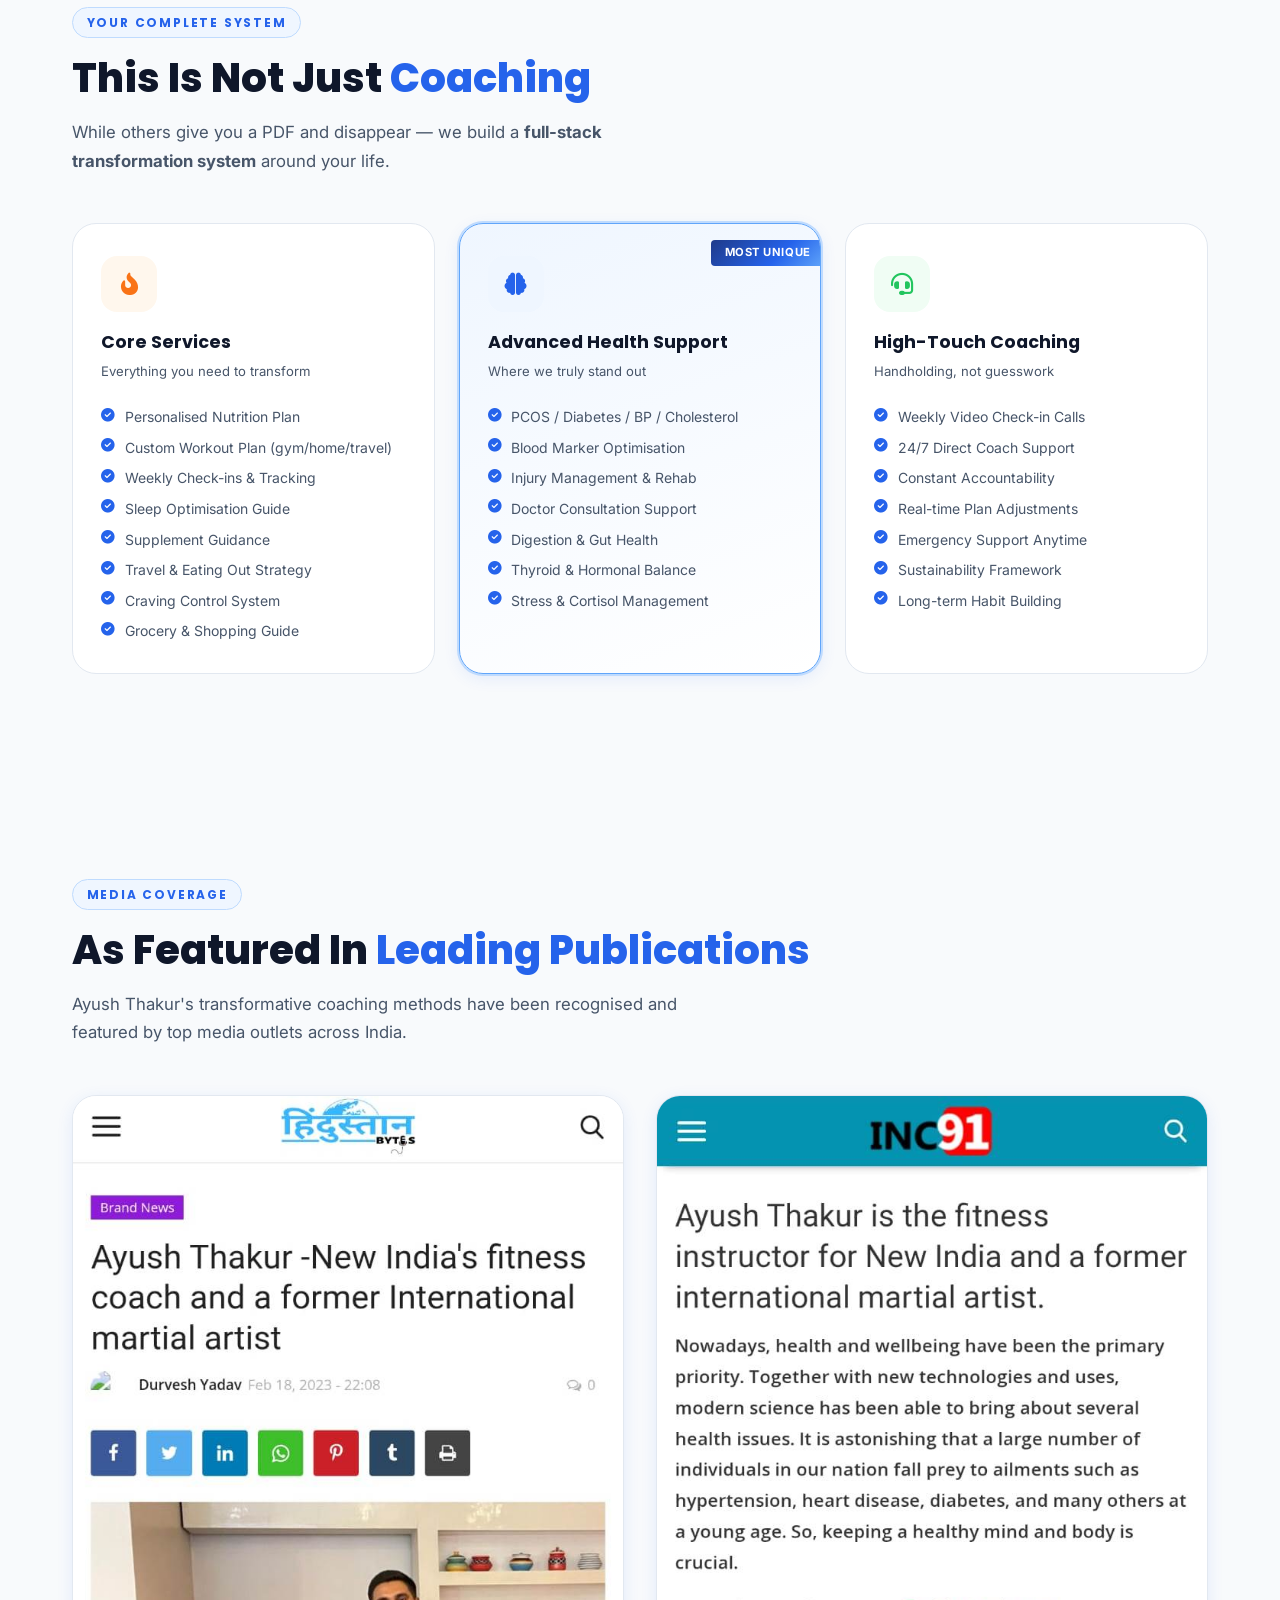
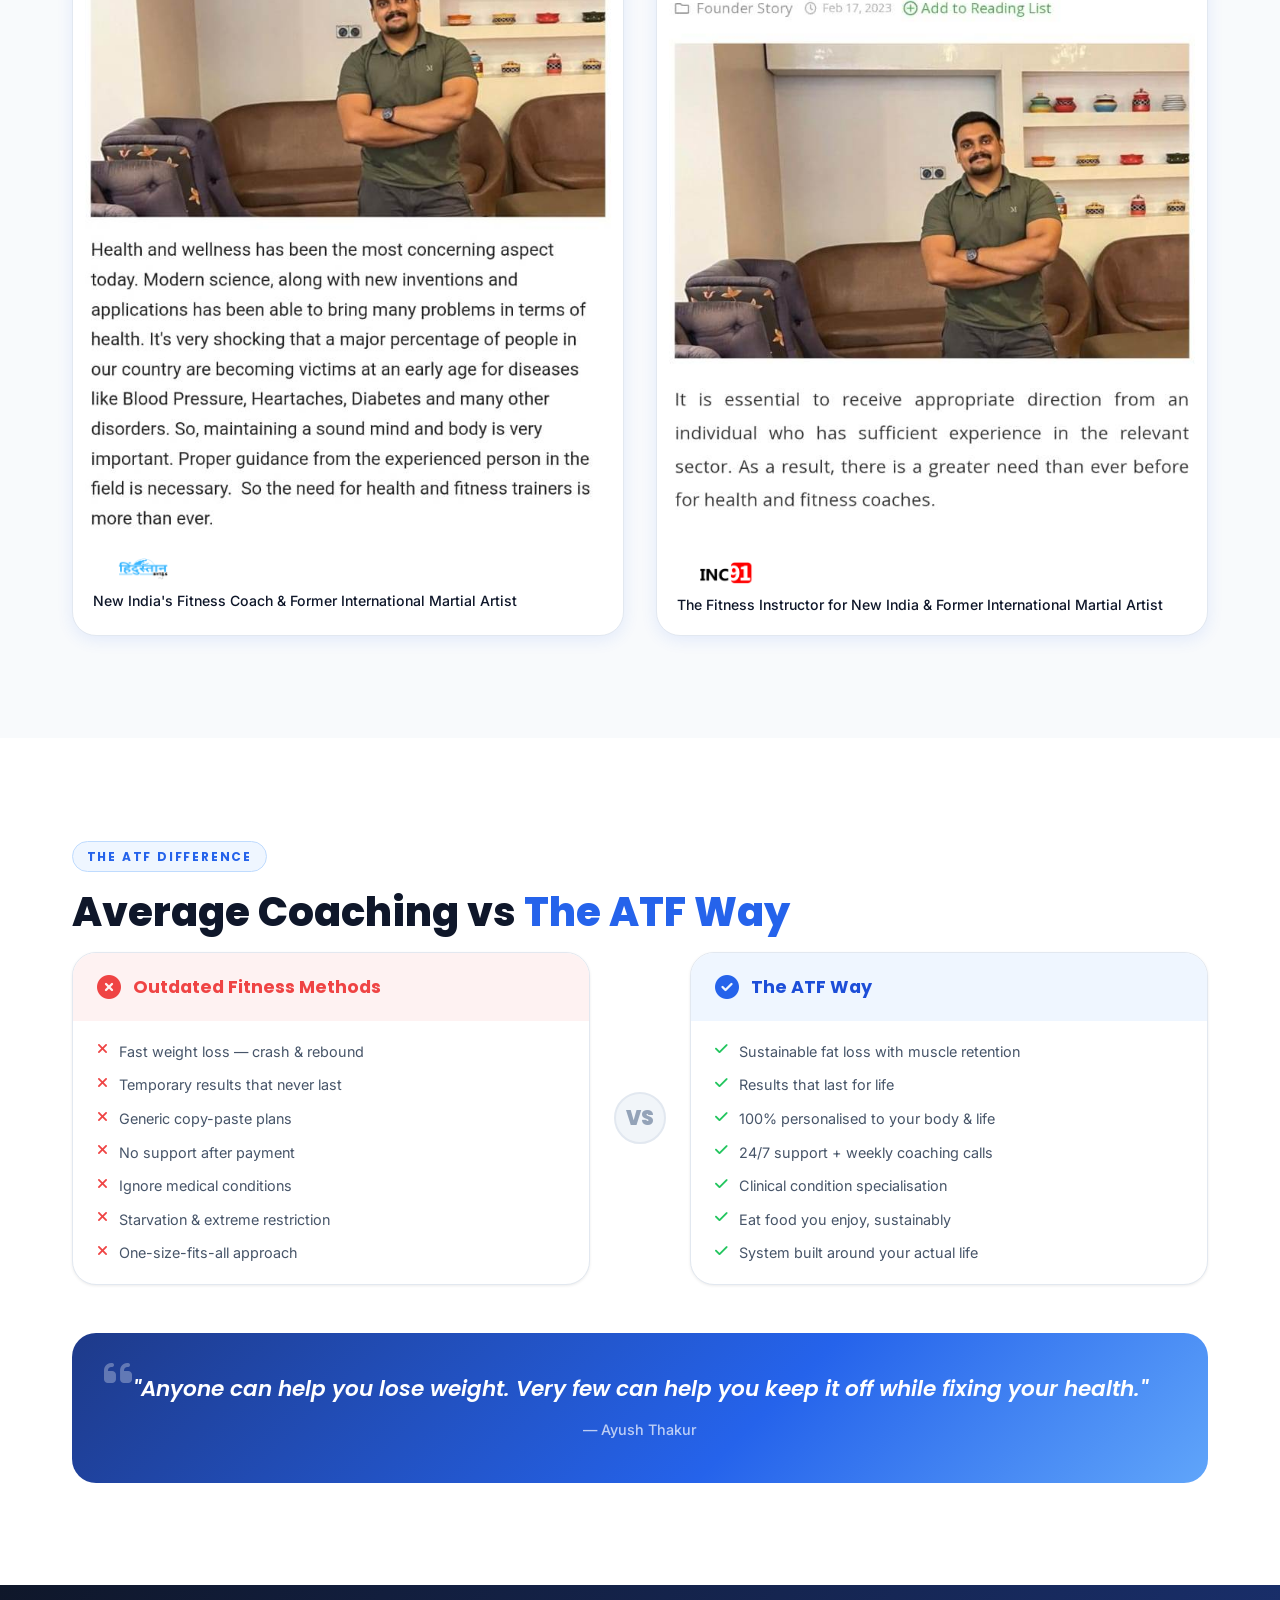
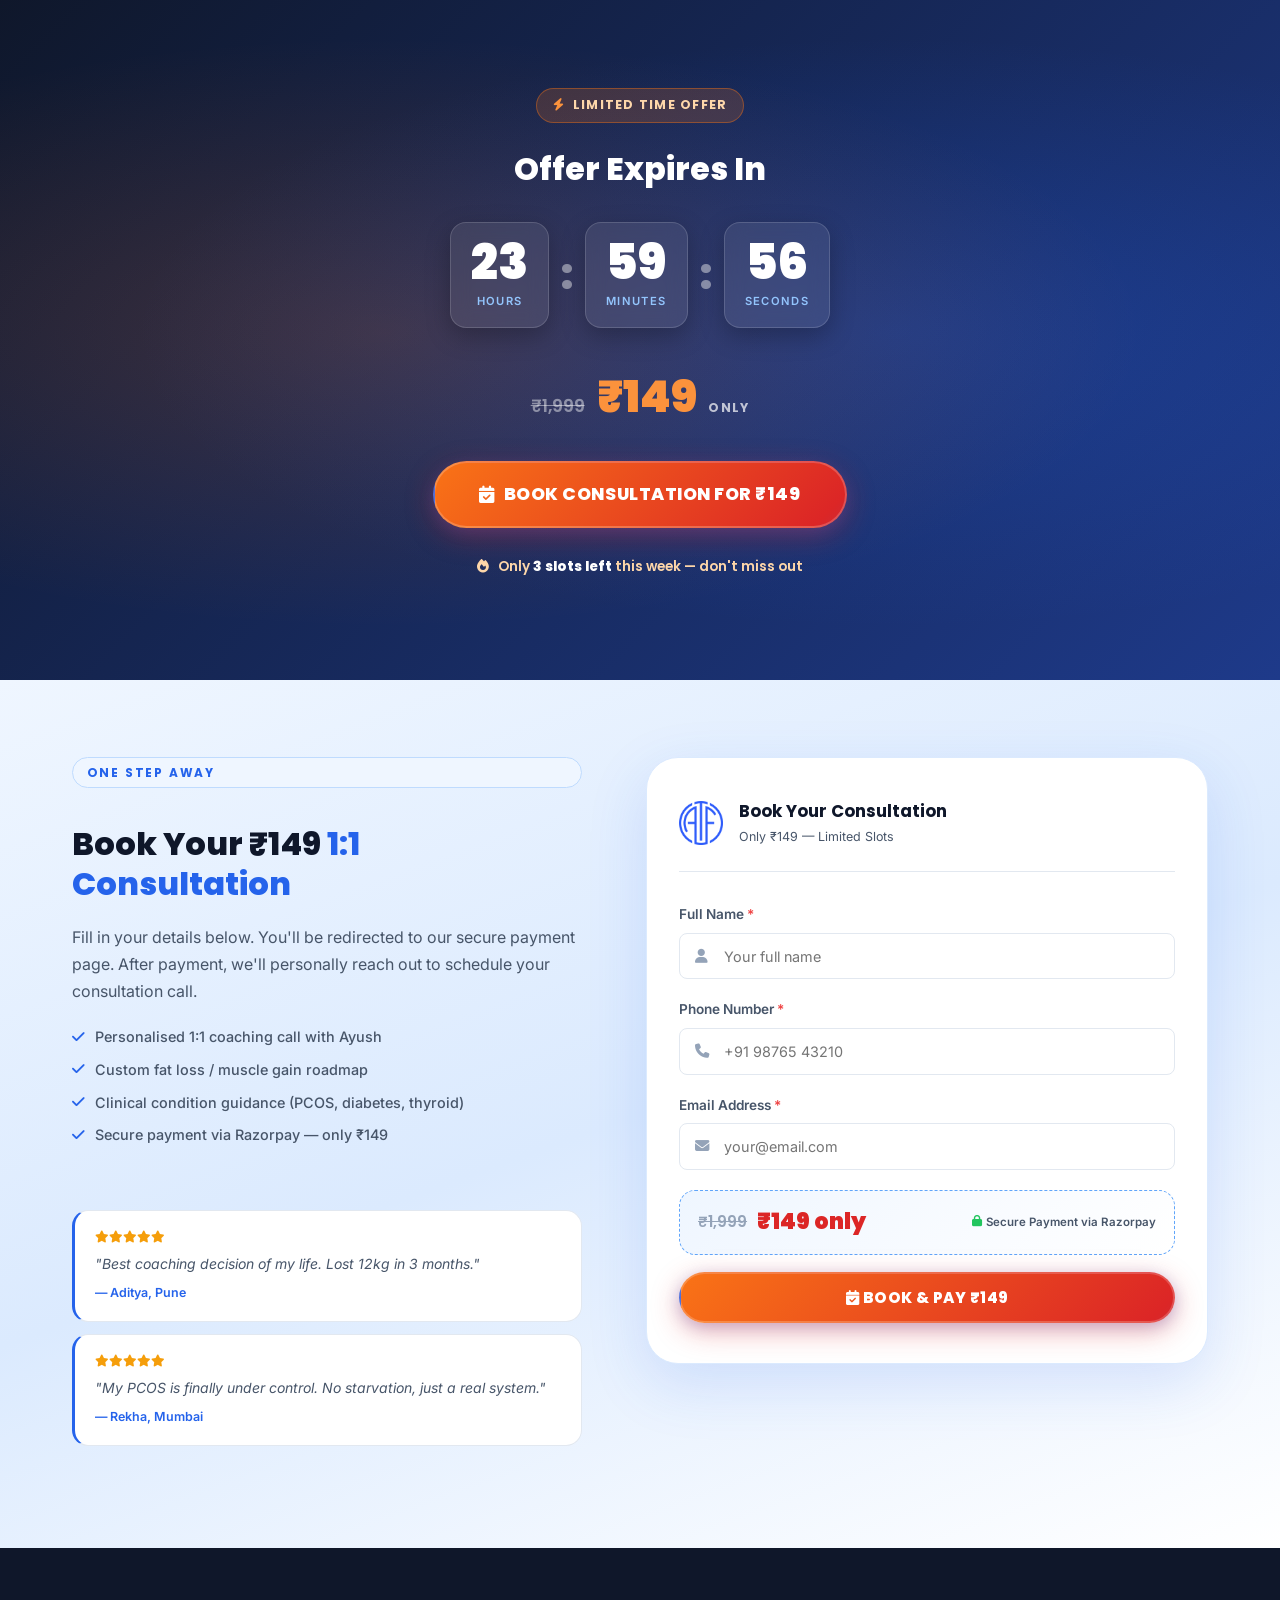
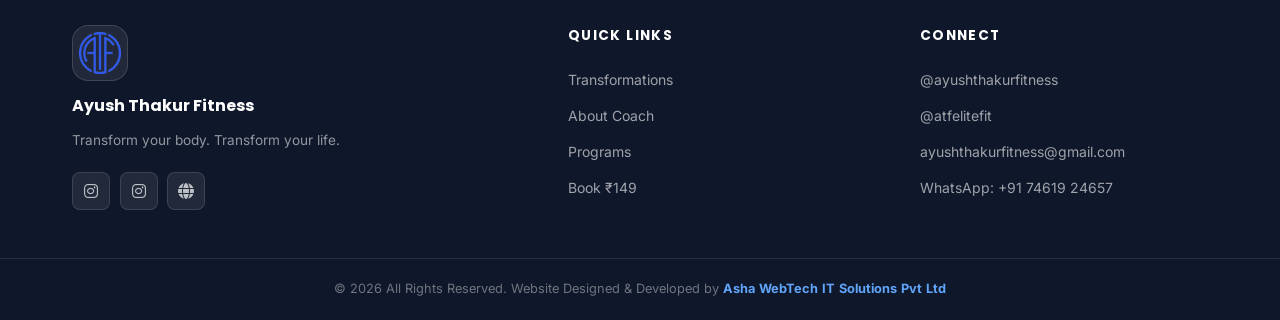
==== commit 7ad70daa: "Add files via upload" ====
--- a/website/index.html
+++ b/website/index.html
@@ -117,7 +117,8 @@
                         src="https://www.youtube.com/embed/6zso3gDedpo?autoplay=1&mute=1&loop=1&playlist=6zso3gDedpo&controls=1&rel=0&modestbranding=1&playsinline=1"
                         title="How it works? - Ayush Thakur Fitness"
                         frameborder="0"
-                        allow="autoplay; fullscreen; picture-in-picture; encrypted-media"
+                        allow="accelerometer; autoplay; clipboard-write; encrypted-media; gyroscope; picture-in-picture; web-share"
+                        referrerpolicy="strict-origin-when-cross-origin"
                         allowfullscreen
                     ></iframe>
                 </div>
